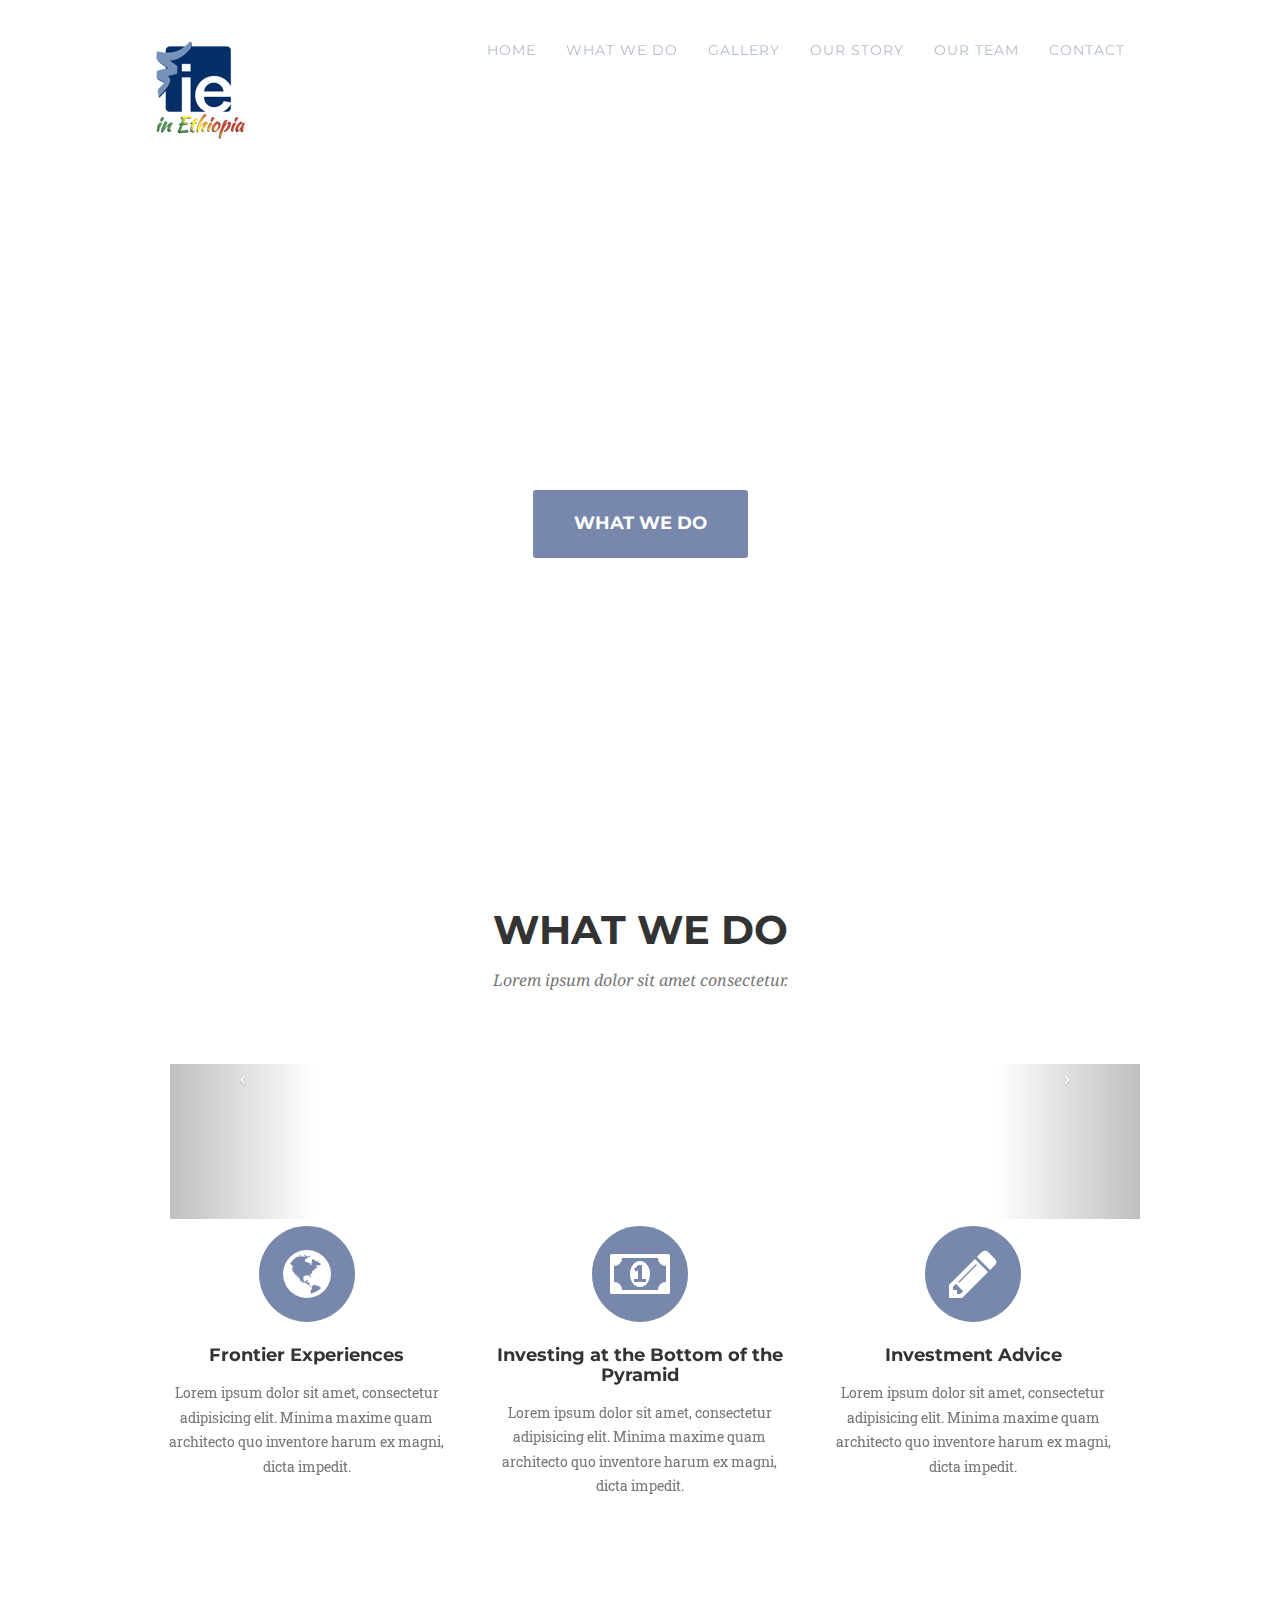
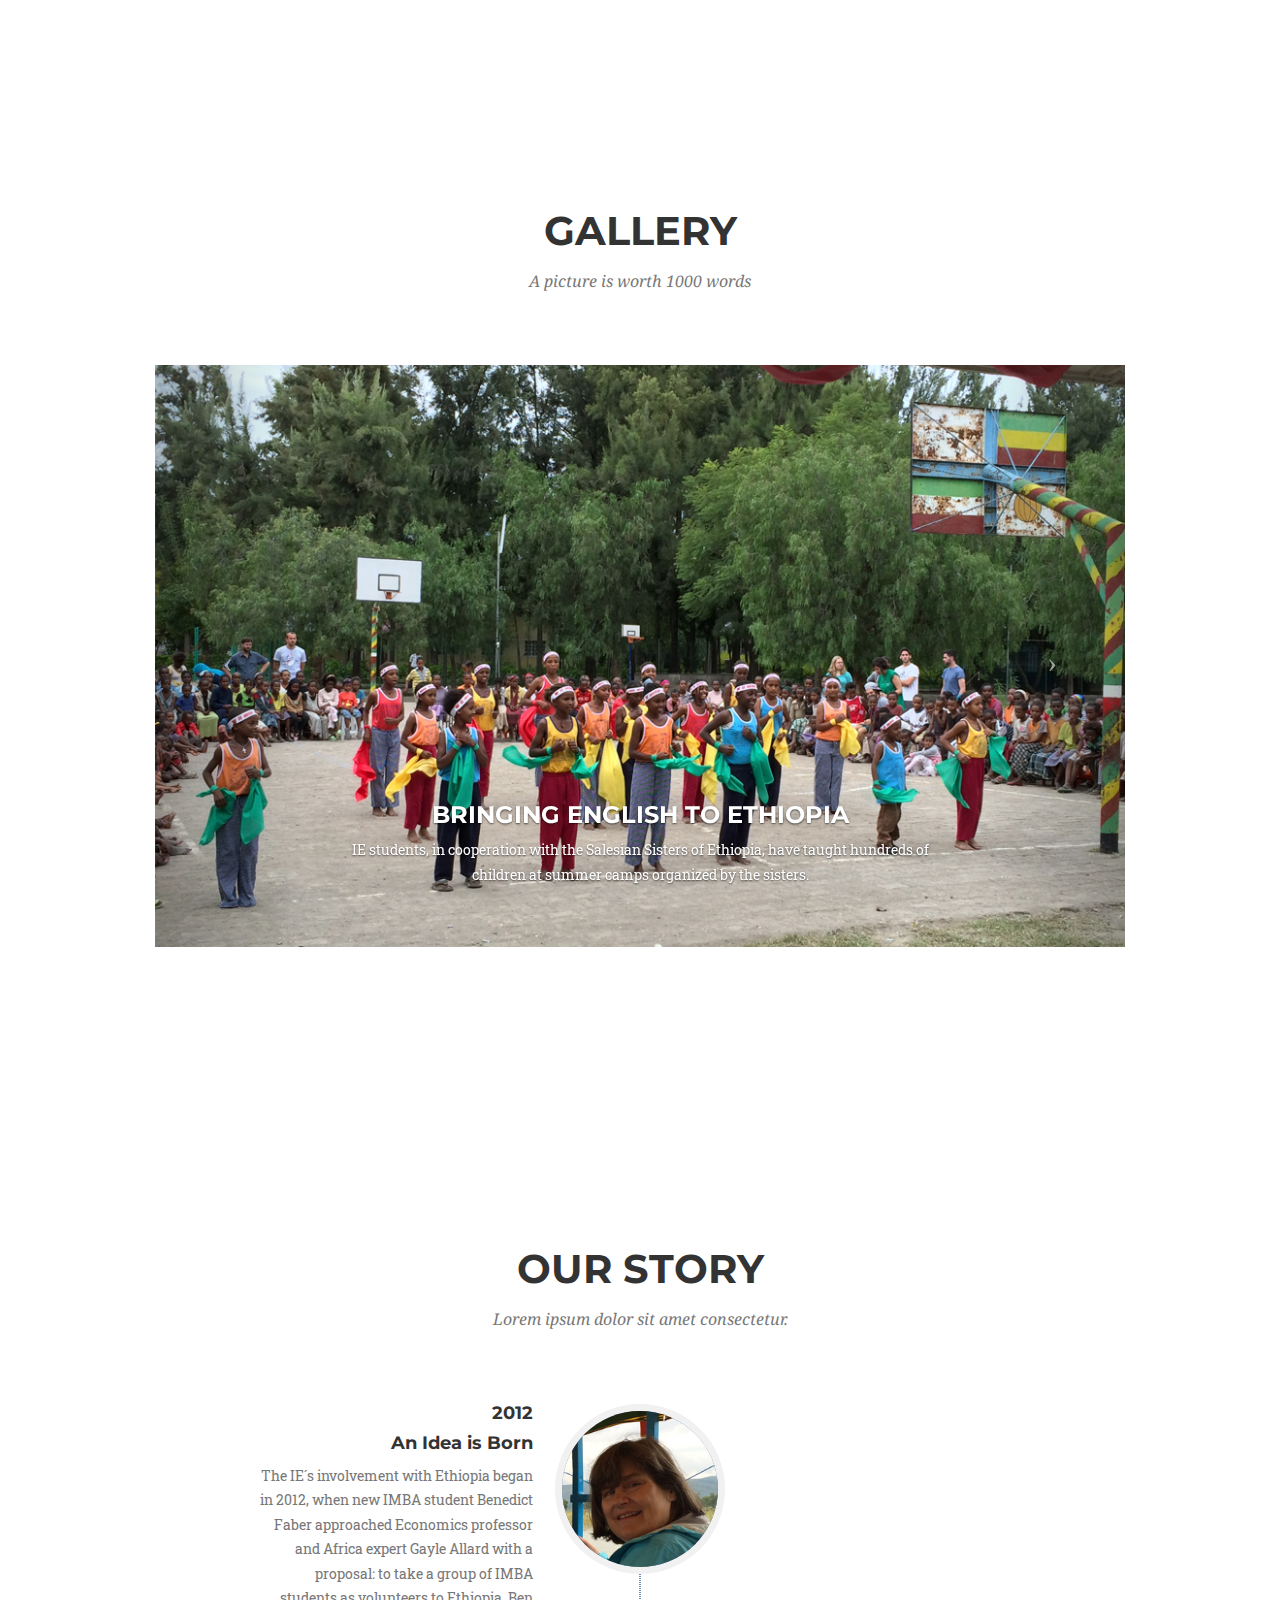
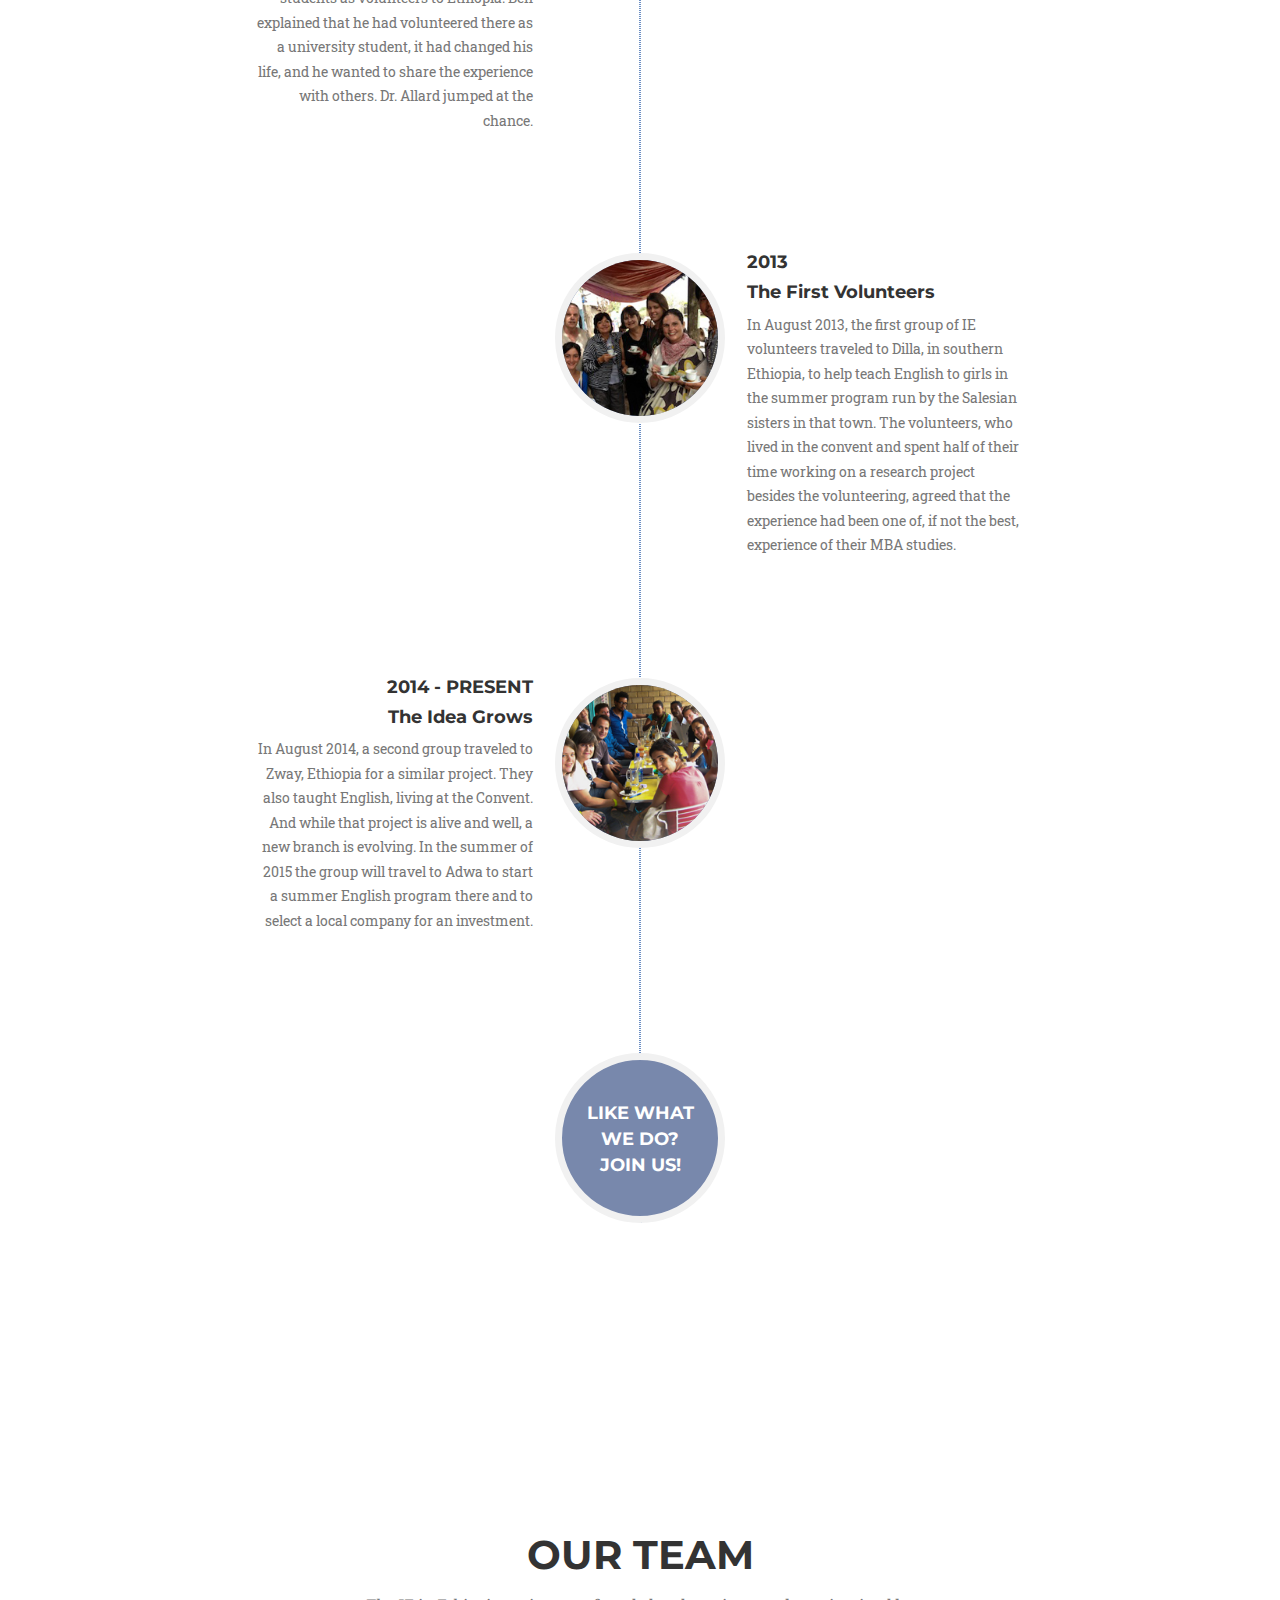
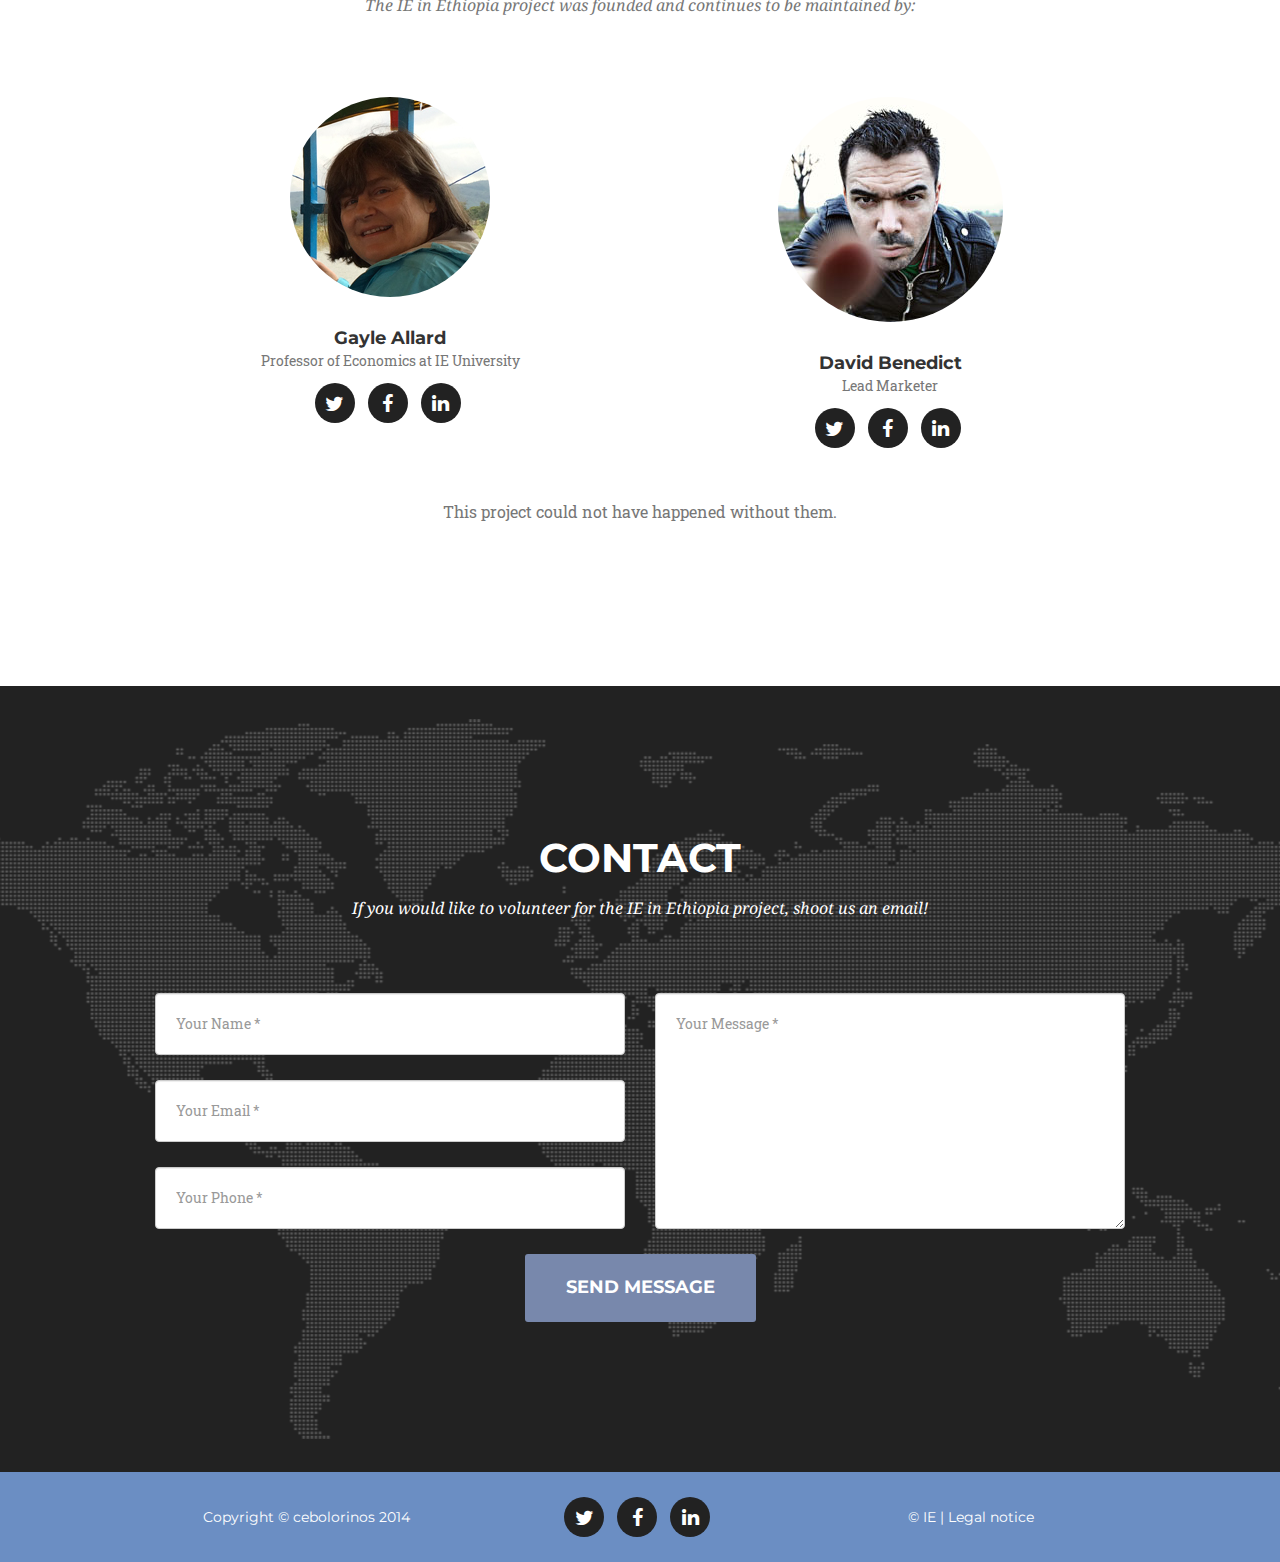
==== IEinEthiopia/index.html @ 109deabe "Update the color scheme to match with IE brand" ====
<!DOCTYPE html>
<html lang="en">

<head>

    <meta charset="utf-8">
    <meta http-equiv="X-UA-Compatible" content="IE=edge">
    <meta name="viewport" content="width=device-width, initial-scale=1">
    <meta name="description" content="">
    <meta name="author" content="">

    <title>IE in Ethiopia</title>

    <!-- Bootstrap Core CSS -->
    <link href="css/bootstrap.min.css" rel="stylesheet">

    <!-- Custom CSS -->
    <link href="css/agency.css" rel="stylesheet">

    <!-- Custom Fonts -->
    <link href="font-awesome-4.1.0/css/font-awesome.min.css" rel="stylesheet" type="text/css">
    <link href="http://fonts.googleapis.com/css?family=Montserrat:400,700" rel="stylesheet" type="text/css">
    <link href='http://fonts.googleapis.com/css?family=Kaushan+Script' rel='stylesheet' type='text/css'>
    <link href='http://fonts.googleapis.com/css?family=Droid+Serif:400,700,400italic,700italic' rel='stylesheet' type='text/css'>
    <link href='http://fonts.googleapis.com/css?family=Roboto+Slab:400,100,300,700' rel='stylesheet' type='text/css'>

    <!-- HTML5 Shim and Respond.js IE8 support of HTML5 elements and media queries -->
    <!-- WARNING: Respond.js doesn't work if you view the page via file:// -->
    <!--[if lt IE 9]>
        <script src="https://oss.maxcdn.com/libs/html5shiv/3.7.0/html5shiv.js"></script>
        <script src="https://oss.maxcdn.com/libs/respond.js/1.4.2/respond.min.js"></script>
    <![endif]-->

    <!-- Captcha source -->
    <script src='https://www.google.com/recaptcha/api.js'></script>

    <!-- IE icon -->
    <link rel="shortcut icon" href="ico.png">

</head>

<body id="page-top" class="index">

    <!-- Navigation -->
    <nav class="navbar navbar-default navbar-fixed-top">
        <div class="container">
            <!-- Brand and toggle get grouped for better mobile display -->
            <div class="navbar-header page-scroll">
                <button type="button" class="navbar-toggle" data-toggle="collapse" data-target="#bs-example-navbar-collapse-1">
                    <span class="sr-only">Toggle navigation</span>
                    <span class="icon-bar"></span>
                    <span class="icon-bar"></span>
                    <span class="icon-bar"></span>
                </button>
                <a class="navbar-brand page-scroll" href="#page-top"><img src='img/logos/ico.png'><img src='img/logos/in-ethiopia.png'></a>
            </div>

            <!-- Collect the nav links, forms, and other content for toggling -->
            <div class="collapse navbar-collapse" id="bs-example-navbar-collapse-1">
                <ul class="nav navbar-nav navbar-right">
                    <li class="hidden">
                        <a href="#page-top"></a>
                    </li>
                    <li>
                        <a class="page-scroll" href="#business">Home</a>
                    </li>
                    <li>
                        <a class="page-scroll" href="#services">What We Do</a>
                    </li>
                    <li>
                        <a class="page-scroll" href="#gallery">Gallery</a>
                    </li>
                    <li>
                        <a class="page-scroll" href="#story">Our Story</a>
                    </li>
                    <li>
                        <a class="page-scroll" href="#team">Our Team</a>
                    </li>
                    <li>
                        <a class="page-scroll" href="#contact">Contact</a>
                    </li>
                </ul>
            </div>
            <!-- /.navbar-collapse -->
        </div>
        <!-- /.container-fluid -->
    </nav>

    <!-- Header -->
    <header>
        <div class="container">
            <div class="intro-text">
                <div class="intro-lead-in">Giving back</div>
                <div class="intro-heading">IE in Ethiopia</div>
                <a href="#services" class="page-scroll btn btn-xl">What we do</a>
            </div>
        </div>
    </header>

    <!-- Services Section -->
    <section id="services">
        <div class="container">
            <div class="row">
                <div class="col-lg-12 text-center">
                    <h2 class="section-heading">What We Do</h2>
                    <h3 class="section-subheading text-muted">Lorem ipsum dolor sit amet consectetur.</h3>
                </div>
            </div>

                <div class="container">
                    <div class="span8">
                    <div id="myCarousel" class="carousel slide">
                        <ol class="carousel-indicators">
                            <li data-target="#myCarousel" data-slide-to="0" class="active"></li>
                            <li data-target="#myCarousel" data-slide-to="1" class=""></li>
                            <li data-target="#myCarousel" data-slide-to="2" class=""></li>
                        </ol>
                        <div class="carousel-inner">
                            <div class="item active">
                                <iframe src="http://www.youtube.com/embed/-w-58hQ9dLk?controls=0" allowfullscreen="" frameborder="0" height="100%" width="100%"></iframe>
                            </div>
                            <div class="item">
                                <iframe src="http://www.youtube.com/embed/SEBLt6Kd9EY?controls=0" allowfullscreen="" frameborder="0" height="100%" width="100%"></iframe>
                            </div>
                            <div class="item">
                                <iframe src="http://www.youtube.com/embed/IkTw7J-hGmg?controls=0" allowfullscreen="" frameborder="0" height="100%" width="100%"></iframe>
                            </div>
                        </div>
                        <a class="left carousel-control" href="#myCarousel" data-slide="prev">‹</a>
                        <a class="right carousel-control" href="#myCarousel" data-slide="next">›</a>
                    </div>
                    </div>
                </div>

            
            <div class="row text-center">
                <div class="col-md-4">
                    <span class="fa-stack fa-4x">
                        <i class="fa fa-circle fa-stack-2x text-primary"></i>
                        <i class="fa fa-globe fa-stack-1x fa-inverse"></i>
                    </span>
                    <h4 class="service-heading">Frontier 
                        Experiences</h4>
                    <p class="text-muted">Lorem ipsum dolor sit amet, consectetur adipisicing elit. Minima maxime quam architecto quo inventore harum ex magni, dicta impedit.</p>
                </div>
                <div class="col-md-4">
                    <span class="fa-stack fa-4x">
                        <i class="fa fa-circle fa-stack-2x text-primary"></i>
                        <i class="fa fa-money fa-stack-1x fa-inverse"></i>
                    </span>
                    <h4 class="service-heading">Investing at the Bottom of the Pyramid</h4>
                    <p class="text-muted">Lorem ipsum dolor sit amet, consectetur adipisicing elit. Minima maxime quam architecto quo inventore harum ex magni, dicta impedit.</p>
                </div>
                <div class="col-md-4">
                    <span class="fa-stack fa-4x">
                        <i class="fa fa-circle fa-stack-2x text-primary"></i>
                        <i class="fa fa-pencil fa-stack-1x fa-inverse"></i>
                    </span>
                    <h4 class="service-heading">Investment Advice</h4>
                    <p class="text-muted">Lorem ipsum dolor sit amet, consectetur adipisicing elit. Minima maxime quam architecto quo inventore harum ex magni, dicta impedit.</p>
                </div>
            </div>
        </div>
    </section>

    <!-- gallery Grid Section -->
    <section id="gallery">
        <div class="container">
            <div class="row">
                <div class="col-lg-12 text-center">
                    <h2 class="section-heading">Gallery</h2>
                    <h3 class="section-subheading text-muted">A picture is worth 1000 words</h3>
                </div>
            </div>

            <!-- Adding in a slideshow -->

            <div class="row">
                <div class="box">
                    <div class="col-lg-12 text-center">
                        <div id="carousel-example-generic" class="carousel slide">
                            <!-- Indicators -->
                            <ol class="carousel-indicators hidden-xs">
                                <li data-target="#carousel-example-generic" data-slide-to="0" class="active"></li>
                                <li data-target="#carousel-example-generic" data-slide-to="1"></li>
                                <li data-target="#carousel-example-generic" data-slide-to="2"></li>
                                <li data-target="#carousel-example-generic" data-slide-to="3"></li>
                                <li data-target="#carousel-example-generic" data-slide-to="4"></li>
                                <li data-target="#carousel-example-generic" data-slide-to="5"></li>
                                <li data-target="#carousel-example-generic" data-slide-to="6"></li>
                                <li data-target="#carousel-example-generic" data-slide-to="7"></li>
                                <li data-target="#carousel-example-generic" data-slide-to="8"></li>
                                <li data-target="#carousel-example-generic" data-slide-to="9"></li>
                                <li data-target="#carousel-example-generic" data-slide-to="10"></li>
                                <li data-target="#carousel-example-generic" data-slide-to="11"></li>
                                <li data-target="#carousel-example-generic" data-slide-to="12"></li>
                                <li data-target="#carousel-example-generic" data-slide-to="13"></li>
                                <li data-target="#carousel-example-generic" data-slide-to="14"></li>
                                <li data-target="#carousel-example-generic" data-slide-to="15"></li>
                                <li data-target="#carousel-example-generic" data-slide-to="16"></li>
                                <li data-target="#carousel-example-generic" data-slide-to="17"></li>
                                <li data-target="#carousel-example-generic" data-slide-to="18"></li>
                                <li data-target="#carousel-example-generic" data-slide-to="19"></li>
                                <li data-target="#carousel-example-generic" data-slide-to="20"></li>

                            </ol>

                            <!-- Wrapper for slides -->
                            <div class="carousel-inner">
                                <div class="item active">
                                    <img class="img-responsive img-full" src="img/gallery/slide1.jpg" alt="">
                                    <div class="carousel-caption">
                                        <h3>Bringing English to Ethiopia</h3>
                                        <p>IE students, in cooperation with the Salesian Sisters of Ethiopia, have taught hundreds of children at summer camps organized by the sisters.</p>
                                    </div>
                                </div>
                                <div class="item">
                                    <img class="img-responsive img-full" src="img/gallery/slide2.jpg" alt="">
                                </div>
                                <div class="item">
                                    <img class="img-responsive img-full" src="img/gallery/slide3.jpg" alt="">
                                </div>
                                <div class="item">
                                    <img class="img-responsive img-full" src="img/gallery/slide4.jpg" alt="">
                                </div>
                                <div class="item">
                                    <img class="img-responsive img-full" src="img/gallery/slide5.jpg" alt="">
                                </div>
                                <div class="item">
                                    <img class="img-responsive img-full" src="img/gallery/slide6.jpg" alt="">
                                </div>
                                <div class="item">
                                    <img class="img-responsive img-full" src="img/gallery/slide7.jpg" alt="">
                                </div>
                                <div class="item">
                                    <img class="img-responsive img-full" src="img/gallery/slide8.jpg" alt="">
                                </div>
                                <div class="item">
                                    <img class="img-responsive img-full" src="img/gallery/slide9.jpg" alt="">
                                </div>
                                <div class="item">
                                    <img class="img-responsive img-full" src="img/gallery/slide10.jpg" alt="">
                                </div>
                                <div class="item">
                                    <img class="img-responsive img-full" src="img/gallery/slide11.jpg" alt="">
                                </div>
                                <div class="item">
                                    <img class="img-responsive img-full" src="img/gallery/slide12.jpg" alt="">
                                </div>
                                <div class="item">
                                    <img class="img-responsive img-full" src="img/gallery/slide13.jpg" alt="">
                                </div>
                                <div class="item">
                                    <img class="img-responsive img-full" src="img/gallery/slide14.jpg" alt="">
                                </div>
                                <div class="item">
                                    <img class="img-responsive img-full" src="img/gallery/slide15.jpg" alt="">
                                </div>
                                <div class="item">
                                    <img class="img-responsive img-full" src="img/gallery/slide16.jpg" alt="">
                                </div>
                                <div class="item">
                                    <img class="img-responsive img-full" src="img/gallery/slide17.jpg" alt="">
                                </div>
                                <div class="item">
                                    <img class="img-responsive img-full" src="img/gallery/slide18.jpg" alt="">
                                </div>
                                <div class="item">
                                    <img class="img-responsive img-full" src="img/gallery/slide19.jpg" alt="">
                                </div>
                                <div class="item">
                                    <img class="img-responsive img-full" src="img/gallery/slide20.jpg" alt="">
                                </div>
                                <div class="item">
                                    <img class="img-responsive img-full" src="img/gallery/slide21.jpg" alt="">
                                </div>
                            </div>

                            <!-- Controls -->
                            <a class="left carousel-control" href="#carousel-example-generic" data-slide="prev">
                                <span class="icon-prev"></span>
                            </a>
                            <a class="right carousel-control" href="#carousel-example-generic" data-slide="next">
                                <span class="icon-next"></span>
                            </a>
                        </div><!--/.carousel-->
                
                    </div><!--/.col-->
    <div class="clearfix"></div>
                </div><!--/.box-->   
            </div>

            <!-- Adding in a youtube link 
            <div class="row">
                <div class="box">
                    <iframe width="640" height="480" src="//www.youtube.com/embed/BXG2AsZ-by8?rel=0" frameborder="0" allowfullscreen></iframe>
                </div>
            </div> -->
        </div>
    </section>

    <!-- About Section -->
    <section id="story">
        <div class="container">
            <div class="row">
                <div class="col-lg-12 text-center">
                    <h2 class="section-heading">Our Story</h2>
                    <h3 class="section-subheading text-muted">Lorem ipsum dolor sit amet consectetur.</h3>
                </div>
            </div>
            <div class="row">
                <div class="col-lg-12">
                    <ul class="timeline">
                        <li>
                            <div class="timeline-image">
                                <img class="img-circle img-responsive" src="img/about/1.jpg" alt="">
                            </div>
                            <div class="timeline-panel">
                                <div class="timeline-heading">
                                    <h4>2012</h4>
                                    <h4 class="subheading">An Idea is Born</h4>
                                </div>
                                <div class="timeline-body">
                                    <p class="text-muted">The IE´s involvement with Ethiopia began in 2012, when new IMBA student Benedict Faber approached Economics professor and Africa expert Gayle Allard with a proposal:  to take a group of IMBA students as volunteers to Ethiopia.  Ben explained that he had volunteered there as a university student, it had changed his life, and he wanted to share the experience with others.  Dr. Allard jumped at the chance.</p>
                                </div>
                            </div>
                        </li>
                        <li class="timeline-inverted">
                            <div class="timeline-image">
                                <img class="img-circle img-responsive" src="img/about/2.jpg" alt="">
                            </div>
                            <div class="timeline-panel">
                                <div class="timeline-heading">
                                    <h4>2013</h4>
                                    <h4 class="subheading">The First Volunteers</h4>
                                </div>
                                <div class="timeline-body">
                                    <p class="text-muted">In August 2013, the first group of IE volunteers traveled to Dilla, in southern Ethiopia, to help teach English to girls in the summer program run by the Salesian sisters in that town.  The volunteers, who lived in the convent and spent half of their time working on a research project besides the volunteering, agreed that the experience had been one of, if not the best, experience of their MBA studies.</p>
                                </div>
                            </div>
                        </li>
                        <li>
                            <div class="timeline-image">
                                <img class="img-circle img-responsive" src="img/about/3.jpg" alt="">
                            </div>
                            <div class="timeline-panel">
                                <div class="timeline-heading">
                                    <h4>2014 - Present</h4>
                                    <h4 class="subheading">The Idea Grows</h4>
                                </div>
                                <div class="timeline-body">
                                    <p class="text-muted">In August 2014, a second group traveled to Zway, Ethiopia for a similar project. They also taught English, living at the Convent. And while that project is alive and well, a new branch is evolving. In the summer of 2015 the group will travel to Adwa to start a summer English program there and to select a local company for an investment.</p>
                                </div>
                            </div>
                        </li>
                        <li class="timeline-inverted">
                            <div class="timeline-image">
                                <h4>Like what <br>we do?
                                    <br>Join us!</h4>
                            </div>
                        </li>
                    </ul>
                </div>
            </div>
        </div>
    </section>

    <!-- Team Section -->
    <section id="team">
        <div class="container">
            <div class="row">
                <div class="col-lg-12 text-center">
                    <h2 class="section-heading">Our Team</h2>
                    <h3 class="section-subheading text-muted">The IE in Ethiopia project was founded and continues to be maintained by:</h3>
                </div>
            </div>
            <div class="row">
                <div class="col-sm-4 col-team">
                    <div class="team-member">
                        <img src="img/team/1.jpg" class="img-responsive img-circle" alt="">
                        <h4>Gayle Allard</h4>
                        <p class="text-muted">Professor of Economics at IE University</p>
                        <ul class="list-inline social-buttons">
                            <li><a href="#"><i class="fa fa-twitter"></i></a>
                            </li>
                            <li><a href="#"><i class="fa fa-facebook"></i></a>
                            </li>
                            <li><a href="#"><i class="fa fa-linkedin"></i></a>
                            </li>
                        </ul>
                    </div>
                </div>
                <div class="col-sm-4 col-team">
                    <div class="team-member">
                        <img src="img/team/2.jpg" class="img-responsive img-circle" alt="">
                        <h4>David Benedict</h4>
                        <p class="text-muted">Lead Marketer</p>
                        <ul class="list-inline social-buttons">
                            <li><a href="#"><i class="fa fa-twitter"></i></a>
                            </li>
                            <li><a href="#"><i class="fa fa-facebook"></i></a>
                            </li>
                            <li><a href="#"><i class="fa fa-linkedin"></i></a>
                            </li>
                        </ul>
                    </div>
                </div>
            </div>
            <div class="row">
                <div class="col-lg-8 col-lg-offset-2 text-center">
                    <p class="large text-muted">This project could not have happened without them.</p>
                </div>
            </div>
        </div>
    </section>
    <section id="contact">
        <div class="container">
            <div class="row">
                <div class="col-lg-12 text-center">
                    <h2 class="section-heading">Contact</h2>
                    <h3 class="section-subheading text-white">If you would like to volunteer for the IE in Ethiopia project, shoot us an email!</h3>
                </div>
            </div>
            <div class="row">
                <div class="col-lg-12">
                    <form name="sentMessage" id="contactForm" novalidate>
                        <div class="row">
                            <div class="col-md-6">
                                <div class="form-group">
                                    <input type="text" class="form-control" placeholder="Your Name *" id="name" required data-validation-required-message="Please enter your name.">
                                    <p class="help-block text-danger"></p>
                                </div>
                                <div class="form-group">
                                    <input type="email" class="form-control" placeholder="Your Email *" id="email" required data-validation-required-message="Please enter your email address.">
                                    <p class="help-block text-danger"></p>
                                </div>
                                <div class="form-group">
                                    <input type="tel" class="form-control" placeholder="Your Phone *" id="phone" required data-validation-required-message="Please enter your phone number.">
                                    <p class="help-block text-danger"></p>
                                </div>
                            </div>
                            <div class="col-md-6">
                                <div class="form-group">
                                    <textarea class="form-control" placeholder="Your Message *" id="message" required data-validation-required-message="Please enter a message."></textarea>
                                    <p class="help-block text-danger"></p>
                                </div>
                            </div>
                            <div class="clearfix"></div>
                            <div class="col-lg-12 text-center">
                                <div id="success"></div>
                                <button type="submit" class="btn btn-xl">Send Message</button>
                            </div>
                        </div>
                        <div class="g-recaptcha" data-sitekey="6LfbzgATAAAAAHx8fdztj3naPIuu6ZlcWfYIdA5K"></div>
                    </form>
                </div>
            </div>
        </div>
    </section>

    <footer>
        <div class="container">
            <div class="row">
                <div class="col-md-4">
                    <span class="copyright">Copyright &copy; <a href="cebolorinos.com">cebolorinos</a> 2014</span>
                </div>
                <div class="col-md-4">
                    <ul class="list-inline social-buttons">
                        <li><a href="#"><i class="fa fa-twitter"></i></a>
                        </li>
                        <li><a href="#"><i class="fa fa-facebook"></i></a>
                        </li>
                        <li><a href="#"><i class="fa fa-linkedin"></i></a>
                        </li>
                    </ul>
                </div>
                <div class="col-md-4">
                    <ul class="list-inline quicklinks">
                        <li><span class="copyright">&copy; IE | <a href="http://www.ie.edu/IE/site/php/en/legal.php">Legal notice</a></span>
                        </li>
                    </ul>
                </div>
            </div>
        </div>
    </footer>

    <!-- gallery Modals -->
    <!-- Use the modals below to showcase details about your gallery projects! -->

    <!-- gallery Modal 1 -->
    <div class="gallery-modal modal fade" id="galleryModal1" tabindex="-1" role="dialog" aria-hidden="true">
        <div class="modal-content">
            <div class="close-modal" data-dismiss="modal">
                <div class="lr">
                    <div class="rl">
                    </div>
                </div>
            </div>
            <div class="container">
                <div class="row">
                    <div class="col-lg-8 col-lg-offset-2">
                        <div class="modal-body">
                            <!-- Project Details Go Here -->
                            <h2>Project Name</h2>
                            <p class="item-intro text-muted">Lorem ipsum dolor sit amet consectetur.</p>
                            <img class="img-responsive" src="img/gallery/roundicons-free.png" alt="">
                            <p>Use this area to describe your project. Lorem ipsum dolor sit amet, consectetur adipisicing elit. Est blanditiis dolorem culpa incidunt minus dignissimos deserunt repellat aperiam quasi sunt officia expedita beatae cupiditate, maiores repudiandae, nostrum, reiciendis facere nemo!</p>
                            <p>
                                <strong>Want these icons in this gallery item sample?</strong>You can download 60 of them for free, courtesy of <a href="https://getdpd.com/cart/hoplink/18076?referrer=bvbo4kax5k8ogc">RoundIcons.com</a>, or you can purchase the 1500 icon set <a href="https://getdpd.com/cart/hoplink/18076?referrer=bvbo4kax5k8ogc">here</a>.</p>
                            <ul class="list-inline">
                                <li>Date: July 2014</li>
                                <li>Client: Round Icons</li>
                                <li>Category: Graphic Design</li>
                            </ul>
                            <button type="button" class="btn btn-primary" data-dismiss="modal"><i class="fa fa-times"></i> Close Project</button>
                        </div>
                    </div>
                </div>
            </div>
        </div>
    </div>

    <!-- gallery Modal 2 -->
    <div class="gallery-modal modal fade" id="galleryModal2" tabindex="-1" role="dialog" aria-hidden="true">
        <div class="modal-content">
            <div class="close-modal" data-dismiss="modal">
                <div class="lr">
                    <div class="rl">
                    </div>
                </div>
            </div>
            <div class="container">
                <div class="row">
                    <div class="col-lg-8 col-lg-offset-2">
                        <div class="modal-body">
                            <h2>Project Heading</h2>
                            <p class="item-intro text-muted">Lorem ipsum dolor sit amet consectetur.</p>
                            <img class="img-responsive img-centered" src="img/gallery/startup-framework-preview.png" alt="">
                            <p><a href="http://designmodo.com/startup/?u=787">Startup Framework</a> is a website builder for professionals. Startup Framework contains components and complex blocks (PSD+HTML Bootstrap themes and templates) which can easily be integrated into almost any design. All of these components are made in the same style, and can easily be integrated into projects, allowing you to create hundreds of solutions for your future projects.</p>
                            <p>You can preview Startup Framework <a href="http://designmodo.com/startup/?u=787">here</a>.</p>
                            <button type="button" class="btn btn-primary" data-dismiss="modal"><i class="fa fa-times"></i> Close Project</button>
                        </div>
                    </div>
                </div>
            </div>
        </div>
    </div>

    <!-- gallery Modal 3 -->
    <div class="gallery-modal modal fade" id="galleryModal3" tabindex="-1" role="dialog" aria-hidden="true">
        <div class="modal-content">
            <div class="close-modal" data-dismiss="modal">
                <div class="lr">
                    <div class="rl">
                    </div>
                </div>
            </div>
            <div class="container">
                <div class="row">
                    <div class="col-lg-8 col-lg-offset-2">
                        <div class="modal-body">
                            <!-- Project Details Go Here -->
                            <h2>Project Name</h2>
                            <p class="item-intro text-muted">Lorem ipsum dolor sit amet consectetur.</p>
                            <img class="img-responsive img-centered" src="img/gallery/treehouse-preview.png" alt="">
                            <p>Treehouse is a free PSD web template built by <a href="https://www.behance.net/MathavanJaya">Mathavan Jaya</a>. This is bright and spacious design perfect for people or startup companies looking to showcase their apps or other projects.</p>
                            <p>You can download the PSD template in this gallery sample item at <a href="http://freebiesxpress.com/gallery/treehouse-free-psd-web-template/">FreebiesXpress.com</a>.</p>
                            <button type="button" class="btn btn-primary" data-dismiss="modal"><i class="fa fa-times"></i> Close Project</button>
                        </div>
                    </div>
                </div>
            </div>
        </div>
    </div>

    
    <!-- jQuery -->
    <script src="js/jquery.js"></script>

    <!-- Bootstrap Core JavaScript -->
    <script src="js/bootstrap.min.js"></script>

    <!-- Plugin JavaScript -->
    <script src="http://cdnjs.cloudflare.com/ajax/libs/jquery-easing/1.3/jquery.easing.min.js"></script>
    <script src="js/classie.js"></script>
    <script src="js/cbpAnimatedHeader.js"></script>

    <!-- Contact Form JavaScript -->
    <script src="js/jqBootstrapValidation.js"></script>
    <script src="js/contact_me.js"></script>

    <!-- Custom Theme JavaScript -->
    <script src="js/agency.js"></script>

</body>

</html>
---- IEinEthiopia/css/agency.css ----
/*!
 * Start Bootstrap - Agency Bootstrap Theme (http://startbootstrap.com)
 * Code licensed under the Apache License v2.0.
 * For details, see http://www.apache.org/licenses/LICENSE-2.0.
 */

body {
    overflow-x: hidden;
    font-family: "Roboto Slab","Helvetica Neue",Helvetica,Arial,sans-serif;
}

.text-muted {
    color: #777;
}

.text-white {
    color: white;
}

.text-primary {
    color: #7888ac;
}

p {
    font-size: 14px;
    line-height: 1.75;
}

p.large {
    font-size: 16px;
}

a,
a:hover,
a:focus,
a:active,
a.active {
    outline: 0;
}

a {
    color: #7888ac;
}

a:hover,
a:focus,
a:active,
a.active {
    color: #fec503;
}

h1,
h2,
h3,
h4,
h5,
h6 {
    text-transform: uppercase;
    font-family: Montserrat,"Helvetica Neue",Helvetica,Arial,sans-serif;
    font-weight: 700;
}

.img-centered {
    margin: 0 auto;
}


/*added a max width for container*/
.container{
    max-width: 1000px;
}

.col-team {
width: 50%;
}

.bg-darkest-gray {
    background-color: #222;
}

.btn-primary {
    border-color: #7888ac;
    text-transform: uppercase;
    font-family: Montserrat,"Helvetica Neue",Helvetica,Arial,sans-serif;
    font-weight: 700;
    color: #fff;
    background-color: #7888ac;
}

.btn-primary:hover,
.btn-primary:focus,
.btn-primary:active,
.btn-primary.active,
.open .dropdown-toggle.btn-primary {
    border-color: #7888ac;
    color: #fff;
    background-color: #7888ac;
}

.btn-primary:active,
.btn-primary.active,
.open .dropdown-toggle.btn-primary {
    background-image: none;
}

.btn-primary.disabled,
.btn-primary[disabled],
fieldset[disabled] .btn-primary,
.btn-primary.disabled:hover,
.btn-primary[disabled]:hover,
fieldset[disabled] .btn-primary:hover,
.btn-primary.disabled:focus,
.btn-primary[disabled]:focus,
fieldset[disabled] .btn-primary:focus,
.btn-primary.disabled:active,
.btn-primary[disabled]:active,
fieldset[disabled] .btn-primary:active,
.btn-primary.disabled.active,
.btn-primary[disabled].active,
fieldset[disabled] .btn-primary.active {
    border-color: #7888ac;
    background-color: #7888ac;
}

.btn-primary .badge {
    color: #7888ac;
    background-color: #fff;
}

.btn-xl {
    padding: 20px 40px;
    border-radius: 3px;
    text-transform: uppercase;
    font-family: Montserrat,"Helvetica Neue",Helvetica,Arial,sans-serif;
    font-size: 18px;
    font-weight: 700;
    color: #fff;
    background-color: #7888ac;
}

.btn-xl:hover,
.btn-xl:focus,
.btn-xl:active,
.btn-xl.active,
.open .dropdown-toggle.btn-xl {
    color: #fff;
    background-color: #1E3265;
}

.btn-xl:active,
.btn-xl.active,
.open .dropdown-toggle.btn-xl {
    background-image: none;
}

.btn-xl.disabled,
.btn-xl[disabled],
fieldset[disabled] .btn-xl,
.btn-xl.disabled:hover,
.btn-xl[disabled]:hover,
fieldset[disabled] .btn-xl:hover,
.btn-xl.disabled:focus,
.btn-xl[disabled]:focus,
fieldset[disabled] .btn-xl:focus,
.btn-xl.disabled:active,
.btn-xl[disabled]:active,
fieldset[disabled] .btn-xl:active,
.btn-xl.disabled.active,
.btn-xl[disabled].active,
fieldset[disabled] .btn-xl.active {
    border-color: #7888ac;
    background-color: #7888ac;
}

.btn-xl .badge {
    color: #7888ac;
    background-color: #fff;
}

.navbar-default {
    border-color: transparent;
    background-color: #222;
}

.navbar-default .navbar-brand {
    font-family: "Kaushan Script","Helvetica Neue",Helvetica,Arial,cursive;
    color: #7888ac;
}

.navbar-default .navbar-brand:hover,
.navbar-default .navbar-brand:focus,
.navbar-default .navbar-brand:active,
.navbar-default .navbar-brand.active {
    color: #fec503;
}

.navbar-default .navbar-collapse {
    border-color: rgba(255,255,255,.02);
}



.navbar-default .navbar-toggle {
    border-color: #39F;
    background-color: #39F;
}

.navbar-default .navbar-toggle .icon-bar {
    background-color: #fff;
}

.navbar-default .navbar-toggle:hover,
.navbar-default .navbar-toggle:focus {
    background-color: #7888ac;
}

.navbar-default .nav li a {
    text-transform: uppercase;
    font-family: Montserrat,"Helvetica Neue",Helvetica,Arial,sans-serif;
    font-weight: 400;
    letter-spacing: 1px;
    color: #B5BBC9;
}
/** trying to fix the stupid menubar up there **/

.navbar-default .nav li a:hover,
.navbar-default .nav li a:focus {
    outline: 0;
    color: #7588B7;
}

.navbar-default .navbar-nav>.active>a {
    border-radius: 0;
    color: #fff;
    background-color: #6B8EC3;
}

.navbar-default .navbar-nav>.active>a:hover,
.navbar-default .navbar-nav>.active>a:focus {
    color: #fff;
    background-color: #6B8EC3;
}

@media(min-width:768px) {
    .navbar-default {
        padding: 25px 0;
        border: 0;
        background-color: transparent;
        -webkit-transition: padding .3s;
        -moz-transition: padding .3s;
        transition: padding .3s;
    }

    .navbar-default .navbar-brand {
        font-size: 2em;
        -webkit-transition: all .3s;
        -moz-transition: all .3s;
        transition: all .3s;
    }

    .navbar-default .navbar-nav>.active>a {
        border-radius: 3px;
    }

    .navbar-default.navbar-shrink {
        padding: 10px 0;
        z-index: 999;
        margin: 0px auto;
        width: 100%;
        background: url("../img/header_line.png") repeat-x scroll 0% 0% transparent;
        height: 175px;
    }

    .navbar-default.navbar-shrink .navbar-brand {
        font-size: 1.5em;
    }
}

header {
    text-align: center;
    color: #fff;
    background-attachment: scroll;
    background-image: url(../img/header-bg.jpg);
    background-position: center center;
    background-repeat: none;
    -webkit-background-size: cover;
    -moz-background-size: cover;
    background-size: cover;
    -o-background-size: cover;
}

header .intro-text {
    padding-top: 100px;
    padding-bottom: 50px;
}

header .intro-text .intro-lead-in {
    margin-bottom: 25px;
    font-family: "Droid Serif","Helvetica Neue",Helvetica,Arial,sans-serif;
    font-size: 22px;
    font-style: italic;
    line-height: 22px;
}

header .intro-text .intro-heading {
    margin-bottom: 25px;
    text-transform: uppercase;
    font-family: Montserrat,"Helvetica Neue",Helvetica,Arial,sans-serif;
    font-size: 50px;
    font-weight: 700;
    line-height: 50px;
}

@media(min-width:768px) {
    header .intro-text {
        padding-top: 300px;
        padding-bottom: 200px;
    }

    header .intro-text .intro-lead-in {
        margin-bottom: 25px;
        font-family: "Droid Serif","Helvetica Neue",Helvetica,Arial,sans-serif;
        font-size: 40px;
        font-style: italic;
        line-height: 40px;
    }

    header .intro-text .intro-heading {
        margin-bottom: 50px;
        text-transform: uppercase;
        font-family: Montserrat,"Helvetica Neue",Helvetica,Arial,sans-serif;
        font-size: 75px;
        font-weight: 200;
        line-height: 75px;
    }
}

section {
    padding: 100px 0;
}

section h2.section-heading {
    margin-top: 0;
    margin-bottom: 15px;
    font-size: 40px;
}

section h3.section-subheading {
    margin-bottom: 75px;
    text-transform: none;
    font-family: "Droid Serif","Helvetica Neue",Helvetica,Arial,sans-serif;
    font-size: 16px;
    font-style: italic;
    font-weight: 400;
}

@media(min-width:768px) {
    section {
        padding: 150px 0;
    }
}

.service-heading {
    margin: 15px 0;
    text-transform: none;
}

#gallery .gallery-item {
    right: 0;
    margin: 0 0 15px;
}

#gallery .gallery-item .gallery-link {
    display: block;
    position: relative;
    margin: 0 auto;
    max-width: 400px;
}

#gallery .gallery-item .gallery-link .gallery-hover {
    position: absolute;
    width: 100%;
    height: 100%;
    opacity: 0;
    background: rgba(254,209,54,.9);
    -webkit-transition: all ease .5s;
    -moz-transition: all ease .5s;
    transition: all ease .5s;
}

#gallery .gallery-item .gallery-link .gallery-hover:hover {
    opacity: 1;
}

#gallery .gallery-item .gallery-link .gallery-hover .gallery-hover-content {
    position: absolute;
    top: 50%;
    width: 100%;
    height: 20px;
    margin-top: -12px;
    text-align: center;
    font-size: 20px;
    color: #fff;
}

#gallery .gallery-item .gallery-link .gallery-hover .gallery-hover-content i {
    margin-top: -12px;
}

#gallery .gallery-item .gallery-link .gallery-hover .gallery-hover-content h3,
#gallery .gallery-item .gallery-link .gallery-hover .gallery-hover-content h4 {
    margin: 0;
}

#gallery .gallery-item .gallery-caption {
    margin: 0 auto;
    padding: 25px;
    max-width: 400px;
    text-align: center;
    background-color: #fff;
}

#gallery .gallery-item .gallery-caption h4 {
    margin: 0;
    text-transform: none;
}

#gallery .gallery-item .gallery-caption p {
    margin: 0;
    font-family: "Droid Serif","Helvetica Neue",Helvetica,Arial,sans-serif;
    font-size: 16px;
    font-style: italic;
}

#gallery * {
    z-index: 2;
}

@media(min-width:767px) {
    #gallery .gallery-item {
        margin: 0 0 30px;
    }
}

.timeline {
    position: relative;
    padding: 0;
    list-style: none;
}

.timeline:before {
    content: "";
    position: absolute;
    top: 0;
    bottom: 0;
    left: 40px;
    width: 2px;
    margin-left: -1.5px;
    border:#6B8EC3 1px dotted;
}

.timeline>li {
    position: relative;
    margin-bottom: 50px;
    min-height: 50px;
}

.timeline>li:before,
.timeline>li:after {
    content: " ";
    display: table;
}

.timeline>li:after {
    clear: both;
}

.timeline>li .timeline-panel {
    float: right;
    position: relative;
    width: 100%;
    padding: 0 20px 0 100px;
    text-align: left;
}

.timeline>li .timeline-panel:before {
    right: auto;
    left: -15px;
    border-right-width: 15px;
    border-left-width: 0;
}

.timeline>li .timeline-panel:after {
    right: auto;
    left: -14px;
    border-right-width: 14px;
    border-left-width: 0;
}

.timeline>li .timeline-image {
    z-index: 100;
    position: absolute;
    left: 0;
    width: 80px;
    height: 80px;
    margin-left: 0;
    border: 7px solid #f1f1f1;
    border-radius: 100%;
    text-align: center;
    color: #fff;
    background-color: #7888ac;
}

.timeline>li .timeline-image h4 {
    margin-top: 12px;
    font-size: 10px;
    line-height: 14px;
}

.timeline>li.timeline-inverted>.timeline-panel {
    float: right;
    padding: 0 20px 0 100px;
    text-align: left;
}

.timeline>li.timeline-inverted>.timeline-panel:before {
    right: auto;
    left: -15px;
    border-right-width: 15px;
    border-left-width: 0;
}

.timeline>li.timeline-inverted>.timeline-panel:after {
    right: auto;
    left: -14px;
    border-right-width: 14px;
    border-left-width: 0;
}

.timeline>li:last-child {
    margin-bottom: 0;
}

.timeline .timeline-heading h4 {
    margin-top: 0;
    color: inherit;
}

.timeline .timeline-heading h4.subheading {
    text-transform: none;
}

.timeline .timeline-body>p,
.timeline .timeline-body>ul {
    margin-bottom: 0;
}

@media(min-width:768px) {
    .timeline:before {
        left: 50%;
    }

    .timeline>li {
        margin-bottom: 100px;
        min-height: 100px;
    }

    .timeline>li .timeline-panel {
        float: left;
        width: 41%;
        padding: 0 20px 20px 30px;
        text-align: right;
    }

    .timeline>li .timeline-image {
        left: 50%;
        width: 100px;
        height: 100px;
        margin-left: -50px;
    }

    .timeline>li .timeline-image h4 {
        margin-top: 16px;
        font-size: 13px;
        line-height: 18px;
    }

    .timeline>li.timeline-inverted>.timeline-panel {
        float: right;
        padding: 0 30px 20px 20px;
        text-align: left;
    }
}

@media(min-width:992px) {
    .timeline>li {
        min-height: 150px;
    }

    .timeline>li .timeline-panel {
        padding: 0 20px 20px;
    }

    .timeline>li .timeline-image {
        width: 150px;
        height: 150px;
        margin-left: -75px;
    }

    .timeline>li .timeline-image h4 {
        margin-top: 30px;
        font-size: 18px;
        line-height: 26px;
    }

    .timeline>li.timeline-inverted>.timeline-panel {
        padding: 0 20px 20px;
    }
}

@media(min-width:1200px) {
    .timeline>li {
        min-height: 170px;
    }

    .timeline>li .timeline-panel {
        padding: 0 20px 20px 100px;
    }

    .timeline>li .timeline-image {
        width: 170px;
        height: 170px;
        margin-left: -85px;
    }

    .timeline>li .timeline-image h4 {
        margin-top: 40px;
    }

    .timeline>li.timeline-inverted>.timeline-panel {
        padding: 0 100px 20px 20px;
    }
}

.team-member {
    margin-bottom: 50px;
    text-align: center;
}

.team-member img {
    margin: 0 auto;
    border: 7px solid #fff;
}

.team-member h4 {
    margin-top: 25px;
    margin-bottom: 0;
    text-transform: none;
}

.team-member p {
    margin-top: 0;
}

aside.clients img {
    margin: 50px auto;
}

section#contact {
    background-color: #222;
    background-image: url(../img/map-image.png);
    background-position: center;
    background-repeat: no-repeat;
}

section#contact .section-heading {
    color: #fff;
}

section#contact .form-group {
    margin-bottom: 25px;
}

section#contact .form-group input,
section#contact .form-group textarea {
    padding: 20px;
}

section#contact .form-group input.form-control {
    height: auto;
}

section#contact .form-group textarea.form-control {
    height: 236px;
}

section#contact .form-control:focus {
    border-color: #7888ac;
    box-shadow: none;
}

section#contact::-webkit-input-placeholder {
    text-transform: uppercase;
    font-family: Montserrat,"Helvetica Neue",Helvetica,Arial,sans-serif;
    font-weight: 700;
    color: #bbb;
}

section#contact:-moz-placeholder {
    text-transform: uppercase;
    font-family: Montserrat,"Helvetica Neue",Helvetica,Arial,sans-serif;
    font-weight: 700;
    color: #bbb;
}

section#contact::-moz-placeholder {
    text-transform: uppercase;
    font-family: Montserrat,"Helvetica Neue",Helvetica,Arial,sans-serif;
    font-weight: 700;
    color: #bbb;
}

section#contact:-ms-input-placeholder {
    text-transform: uppercase;
    font-family: Montserrat,"Helvetica Neue",Helvetica,Arial,sans-serif;
    font-weight: 700;
    color: #bbb;
}

section#contact .text-danger {
    color: #e74c3c;
}

footer {
    padding: 25px 0;
    text-align: center;
    background-color: #6B8EC3;
}

footer span.copyright,
footer span.copyright a {
    text-transform: uppercase;
    text-transform: none;
    font-family: Montserrat,"Helvetica Neue",Helvetica,Arial,sans-serif;
    line-height: 40px;
    color:white;
}

footer ul.quicklinks {
    margin-bottom: 0;
    text-transform: uppercase;
    text-transform: none;
    font-family: Montserrat,"Helvetica Neue",Helvetica,Arial,sans-serif;
    line-height: 40px;
}

ul.social-buttons {
    margin-bottom: 0;
}

ul.social-buttons li a {
    display: block;
    width: 40px;
    height: 40px;
    border-radius: 100%;
    font-size: 20px;
    line-height: 40px;
    outline: 0;
    color: #fff;
    background-color: #222;
    -webkit-transition: all .3s;
    -moz-transition: all .3s;
    transition: all .3s;
}

ul.social-buttons li a:hover,
ul.social-buttons li a:focus,
ul.social-buttons li a:active {
    background-color: #7888ac;
}

.btn:focus,
.btn:active,
.btn.active,
.btn:active:focus {
    outline: 0;
}

.gallery-modal .modal-content {
    padding: 100px 0;
    min-height: 100%;
    border: 0;
    border-radius: 0;
    text-align: center;
    background-clip: border-box;
    -webkit-box-shadow: none;
    box-shadow: none;
}

.gallery-modal .modal-content h2 {
    margin-bottom: 15px;
    font-size: 3em;
}

.gallery-modal .modal-content p {
    margin-bottom: 30px;
}

.gallery-modal .modal-content p.item-intro {
    margin: 20px 0 30px;
    font-family: "Droid Serif","Helvetica Neue",Helvetica,Arial,sans-serif;
    font-size: 16px;
    font-style: italic;
}

.gallery-modal .modal-content ul.list-inline {
    margin-top: 0;
    margin-bottom: 30px;
}

.gallery-modal .modal-content img {
    margin-bottom: 30px;
}

.gallery-modal .close-modal {
    position: absolute;
    top: 25px;
    right: 25px;
    width: 75px;
    height: 75px;
    background-color: transparent;
    cursor: pointer;
}

.gallery-modal .close-modal:hover {
    opacity: .3;
}

.gallery-modal .close-modal .lr {
    z-index: 1051;
    width: 1px;
    height: 75px;
    margin-left: 35px;
    background-color: #222;
    -webkit-transform: rotate(45deg);
    -ms-transform: rotate(45deg);
    transform: rotate(45deg);
}

.gallery-modal .close-modal .lr .rl {
    z-index: 1052;
    width: 1px;
    height: 75px;
    background-color: #222;
    -webkit-transform: rotate(90deg);
    -ms-transform: rotate(90deg);
    transform: rotate(90deg);
}

::-moz-selection {
    text-shadow: none;
    background: #7888ac;
}

::selection {
    text-shadow: none;
    background: #7888ac;
}

img::selection {
    background: 0 0;
}

img::-moz-selection {
    background: 0 0;
}

body {
    webkit-tap-highlight-color: #7888ac;
}
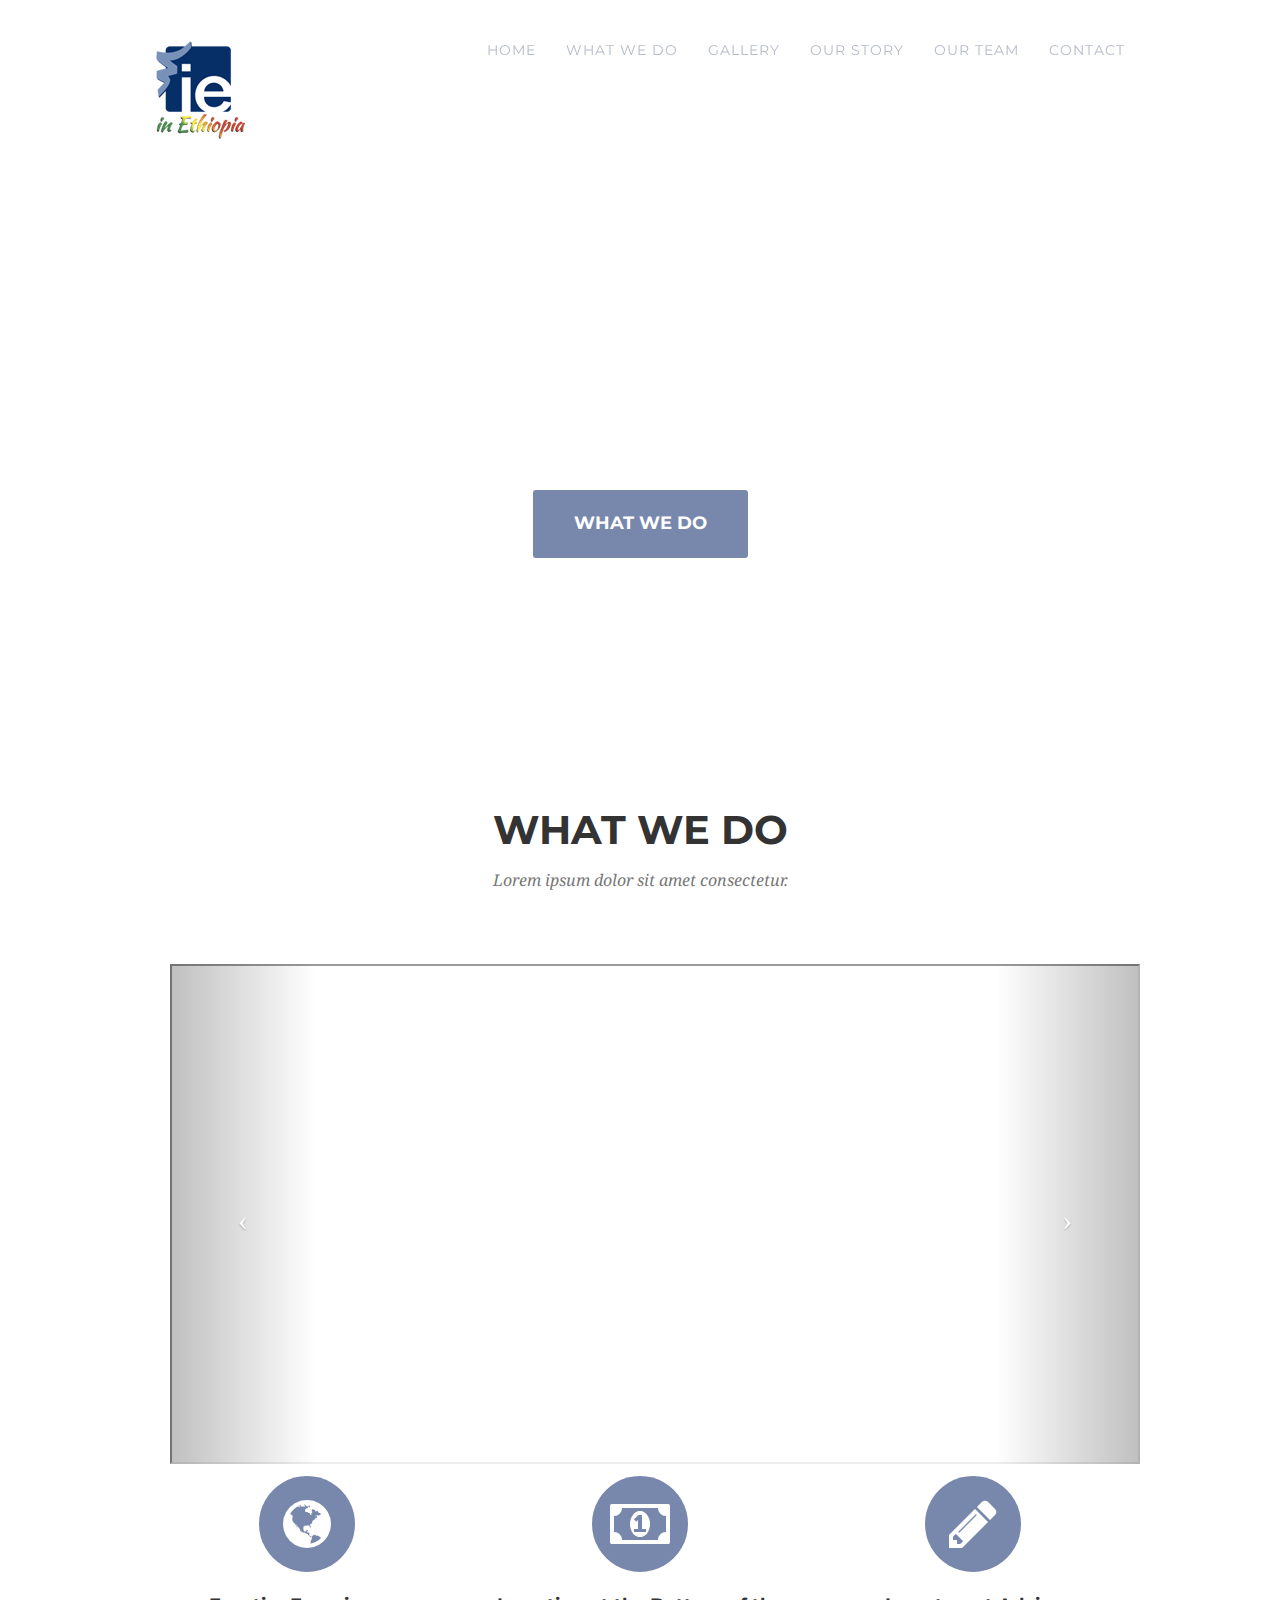
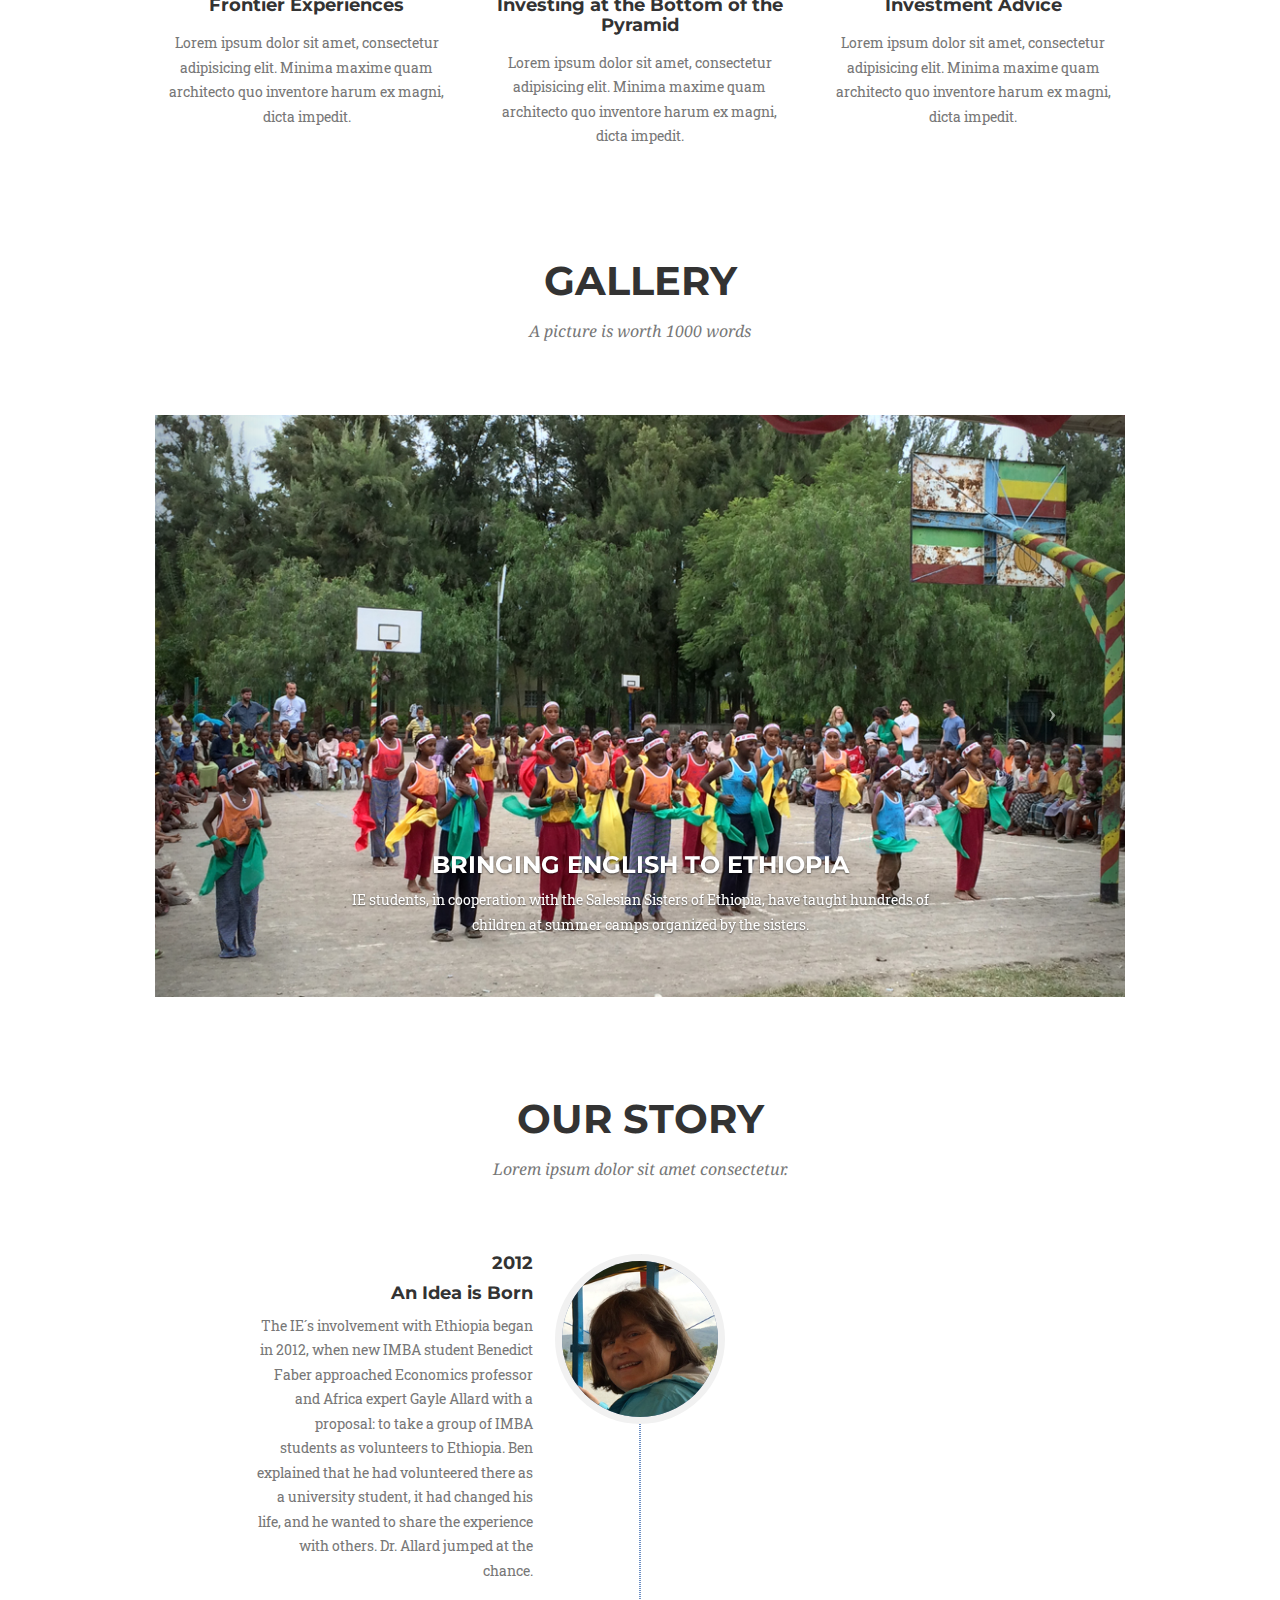
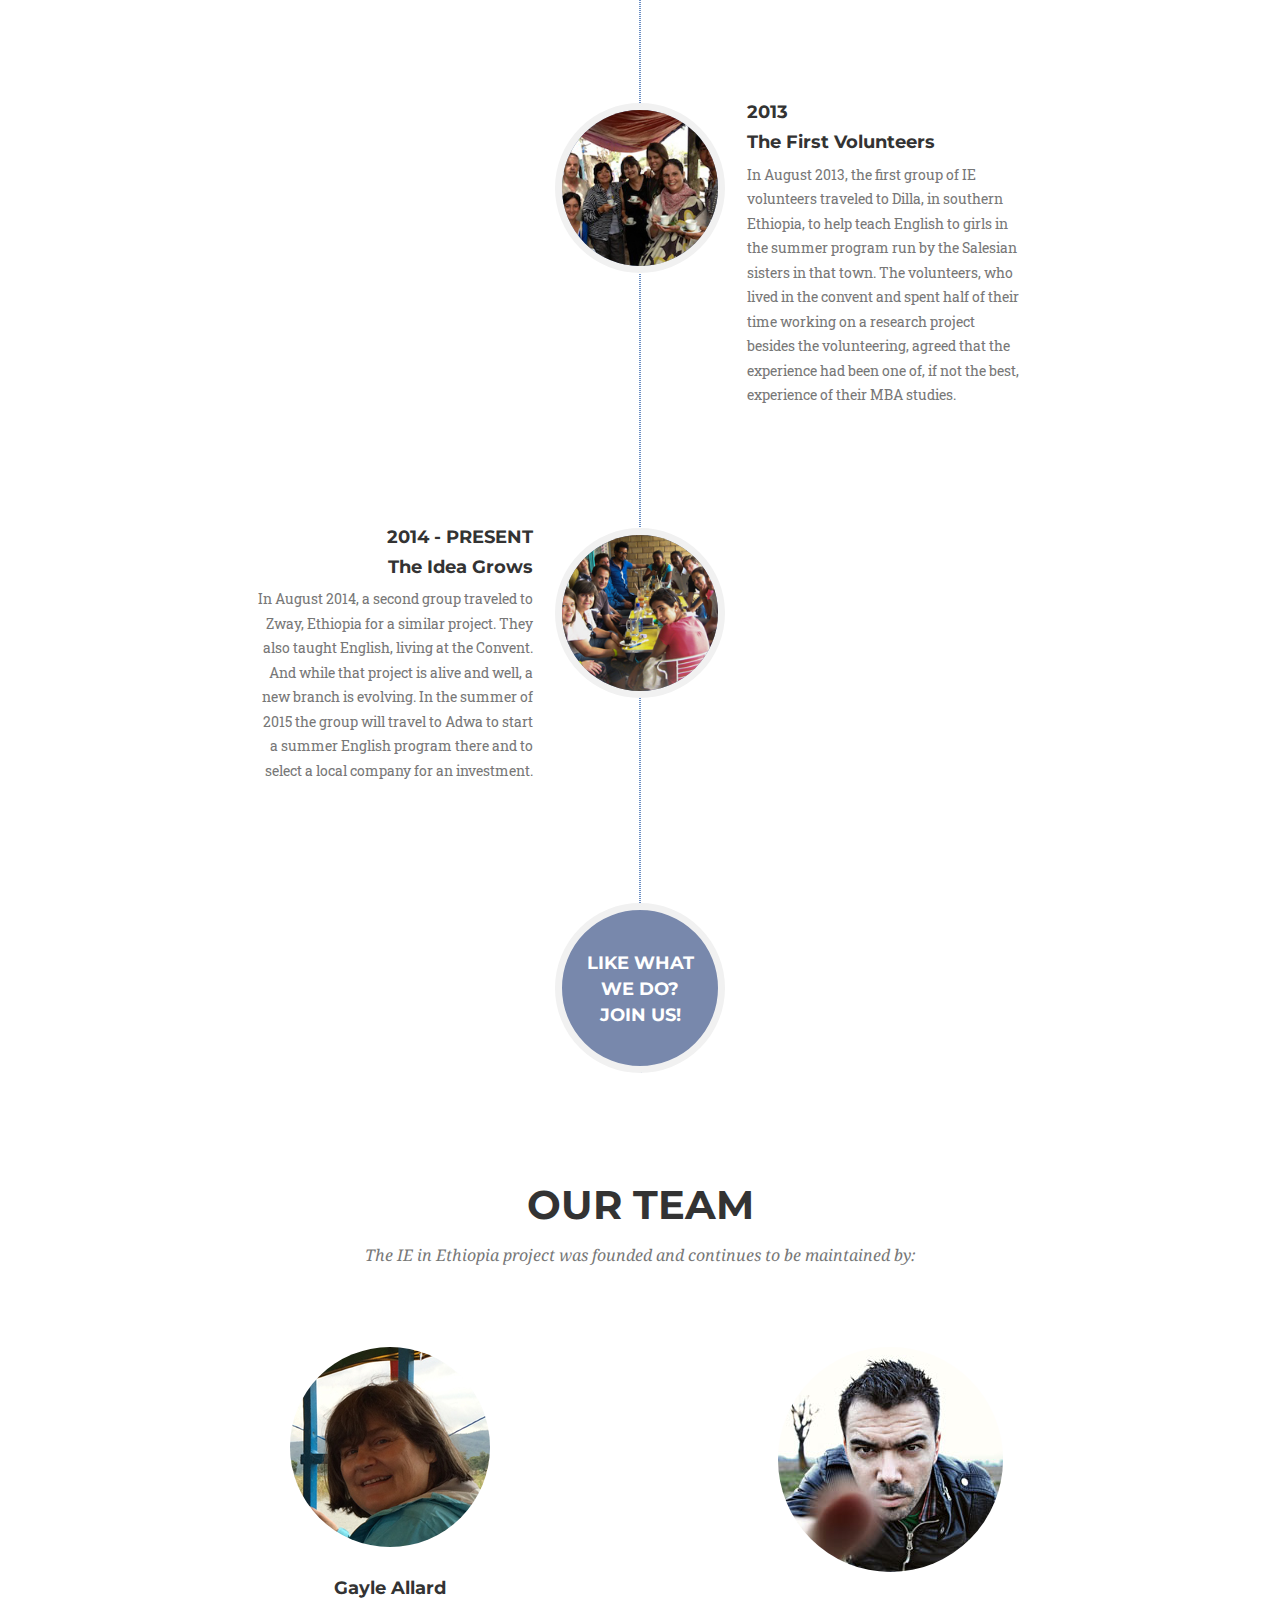
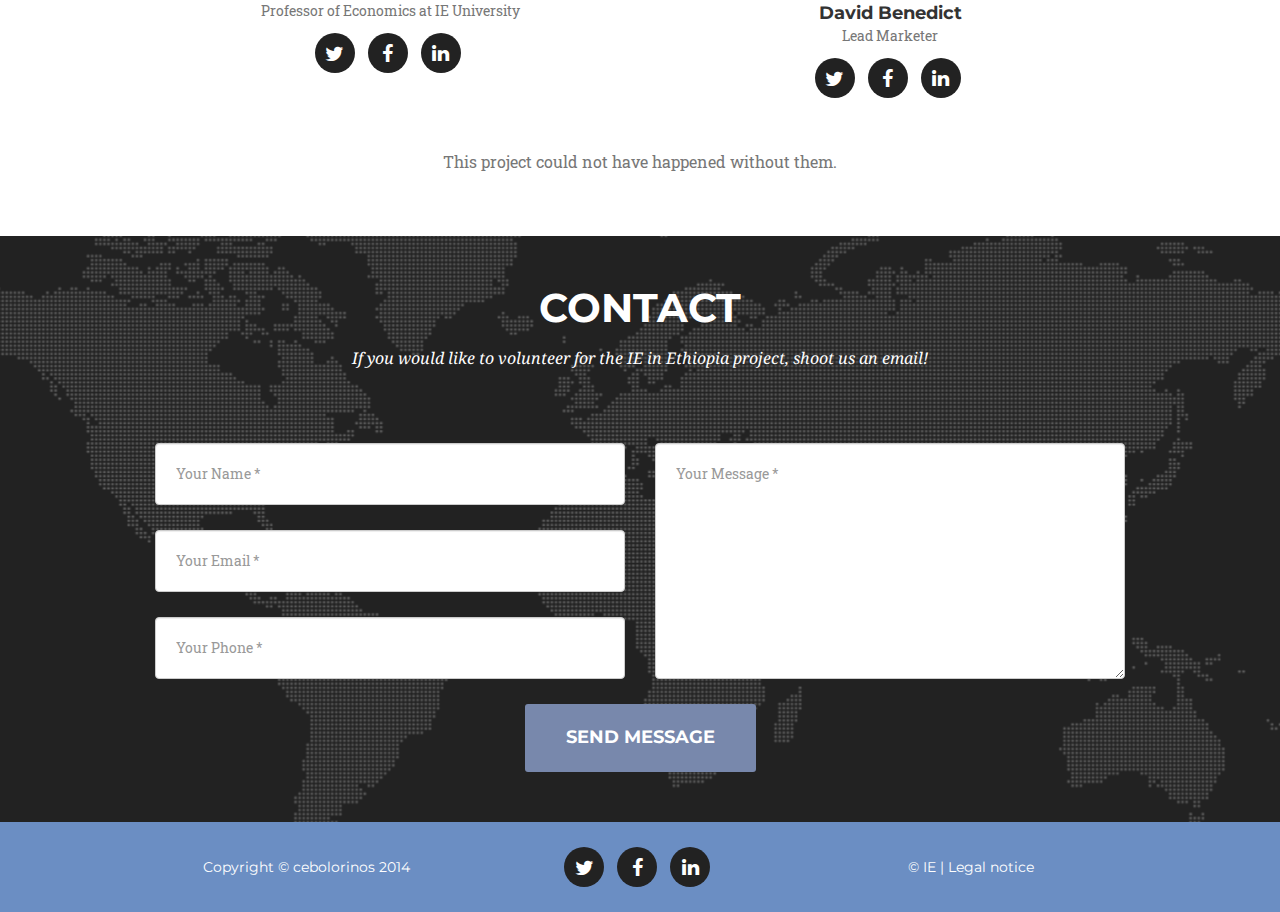
==== commit 8bfe8c47: "fixed youtube bug" ====
--- a/IEinEthiopia/index.html
+++ b/IEinEthiopia/index.html
@@ -117,17 +117,21 @@
                         </ol>
                         <div class="carousel-inner">
                             <div class="item active">
-                                <iframe src="http://www.youtube.com/embed/-w-58hQ9dLk?controls=0" allowfullscreen="" frameborder="0" height="100%" width="100%"></iframe>
+                                <iframe src="http://www.youtube.com/embed/-w-58hQ9dLk?controls=0" allowfullscreen="" class="videoframe"></iframe>
                             </div>
                             <div class="item">
-                                <iframe src="http://www.youtube.com/embed/SEBLt6Kd9EY?controls=0" allowfullscreen="" frameborder="0" height="100%" width="100%"></iframe>
+                                <iframe src="http://www.youtube.com/embed/SEBLt6Kd9EY?controls=0" allowfullscreen="" class="videoframe"></iframe>
                             </div>
                             <div class="item">
-                                <iframe src="http://www.youtube.com/embed/IkTw7J-hGmg?controls=0" allowfullscreen="" frameborder="0" height="100%" width="100%"></iframe>
+                                <iframe src="http://www.youtube.com/embed/IkTw7J-hGmg?controls=0" allowfullscreen="" class="videoframe"></iframe>
                             </div>
                         </div>
-                        <a class="left carousel-control" href="#myCarousel" data-slide="prev">‹</a>
-                        <a class="right carousel-control" href="#myCarousel" data-slide="next">›</a>
+                        <a class="left carousel-control videoframecontrols" href="#carousel-example-generic" data-slide="prev">
+                                <span class="icon-prev"></span>
+                            </a>
+                        <a class="right carousel-control videoframecontrols" href="#carousel-example-generic" data-slide="next">
+                                <span class="icon-next"></span>
+                        </a>
                     </div>
                     </div>
                 </div>
--- a/IEinEthiopia/css/agency.css
+++ b/IEinEthiopia/css/agency.css
@@ -64,6 +64,14 @@
     margin: 0 auto;
 }
 
+.videoframe {
+    width:100%;
+    height:500px;
+}
+.videoframecontrols {
+    width:15%;
+    height:500px;
+}
 
 /*added a max width for container*/
 .container{
@@ -356,7 +364,7 @@
 
 @media(min-width:768px) {
     section {
-        padding: 150px 0;
+        padding: 50px 0;
     }
 }
 
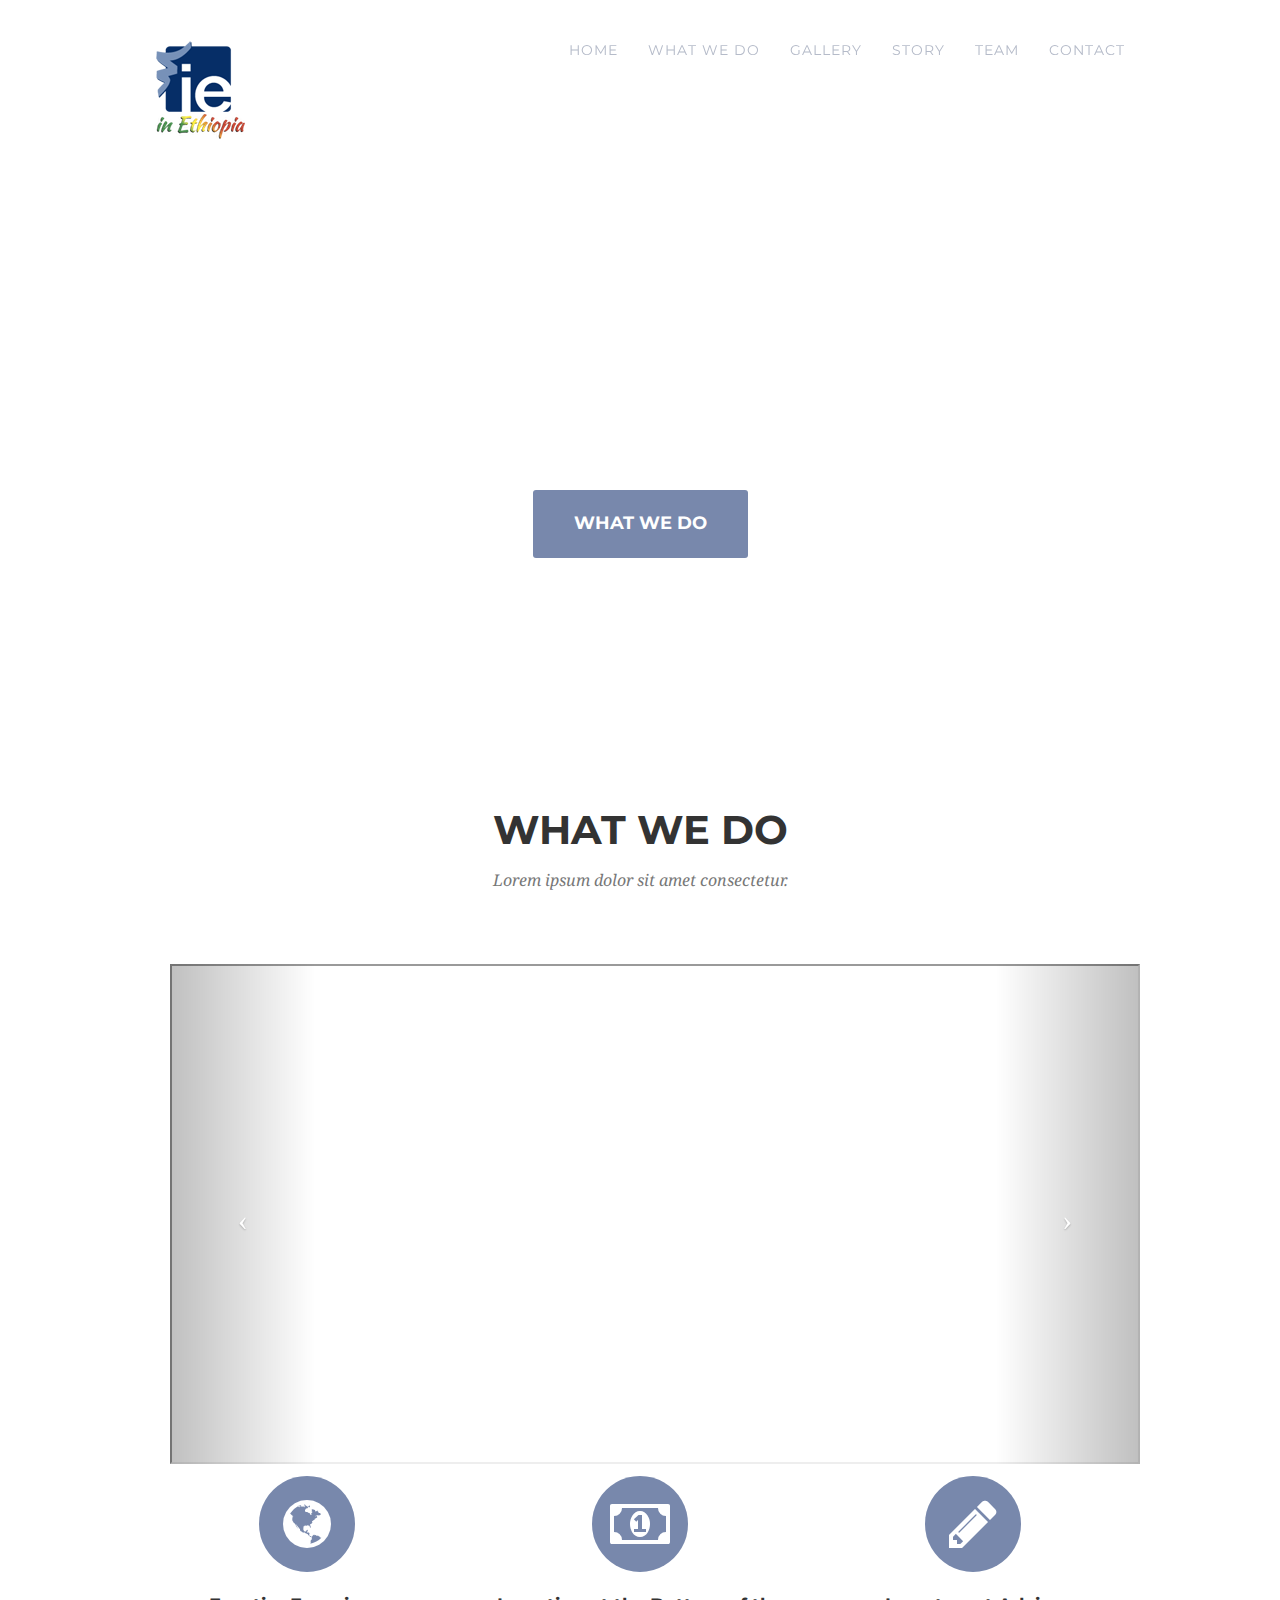
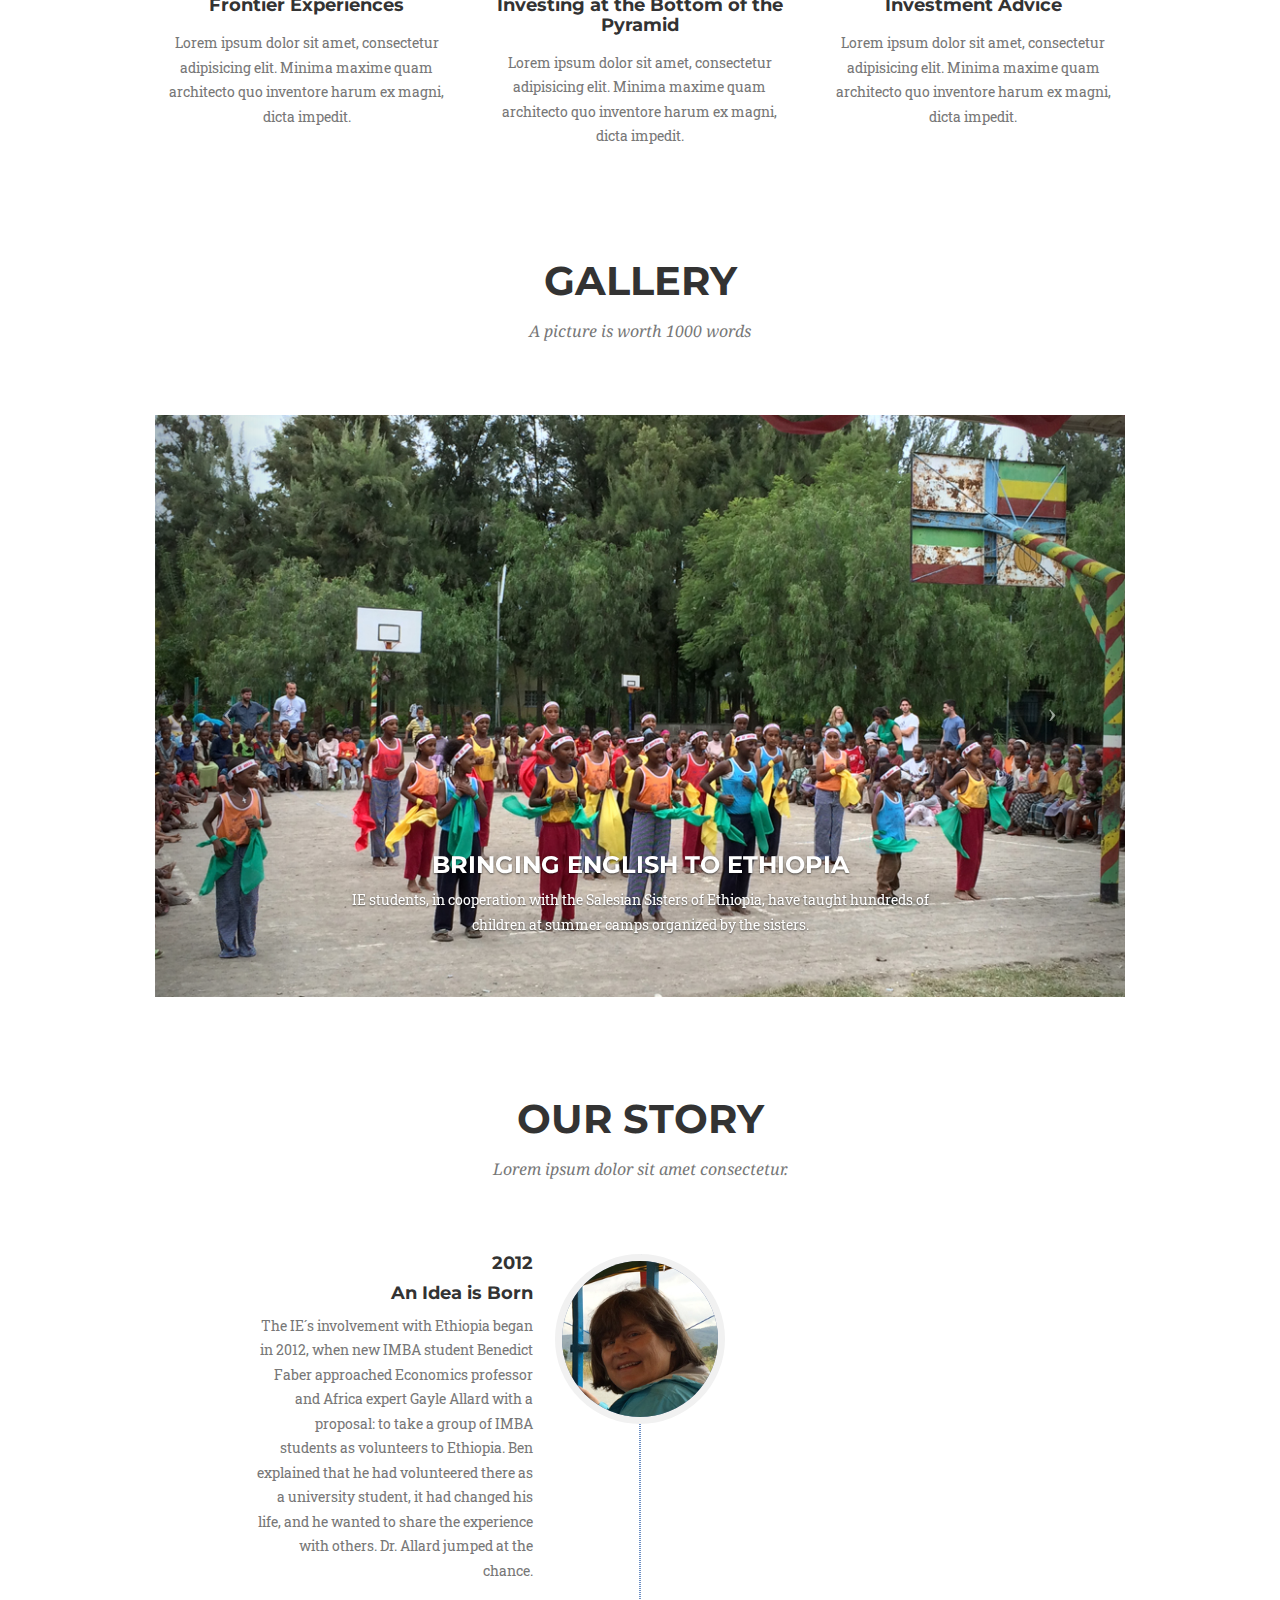
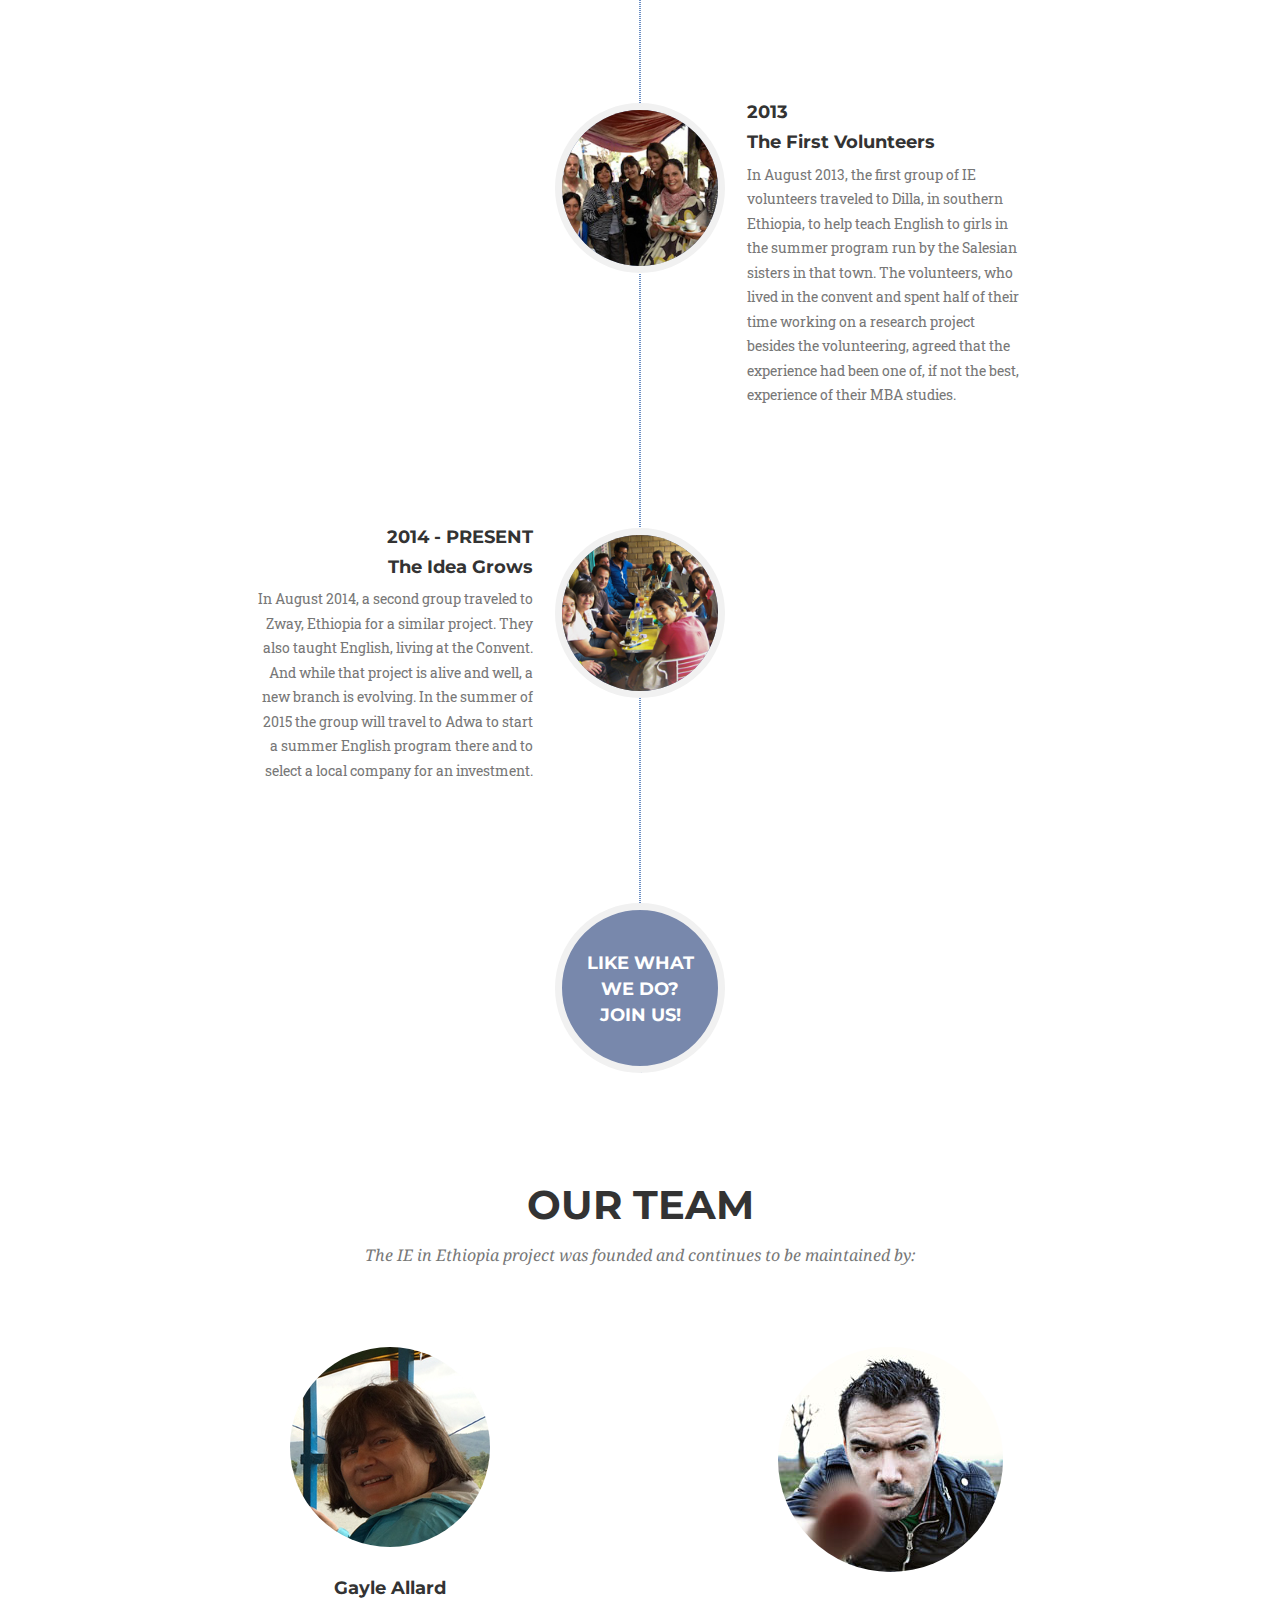
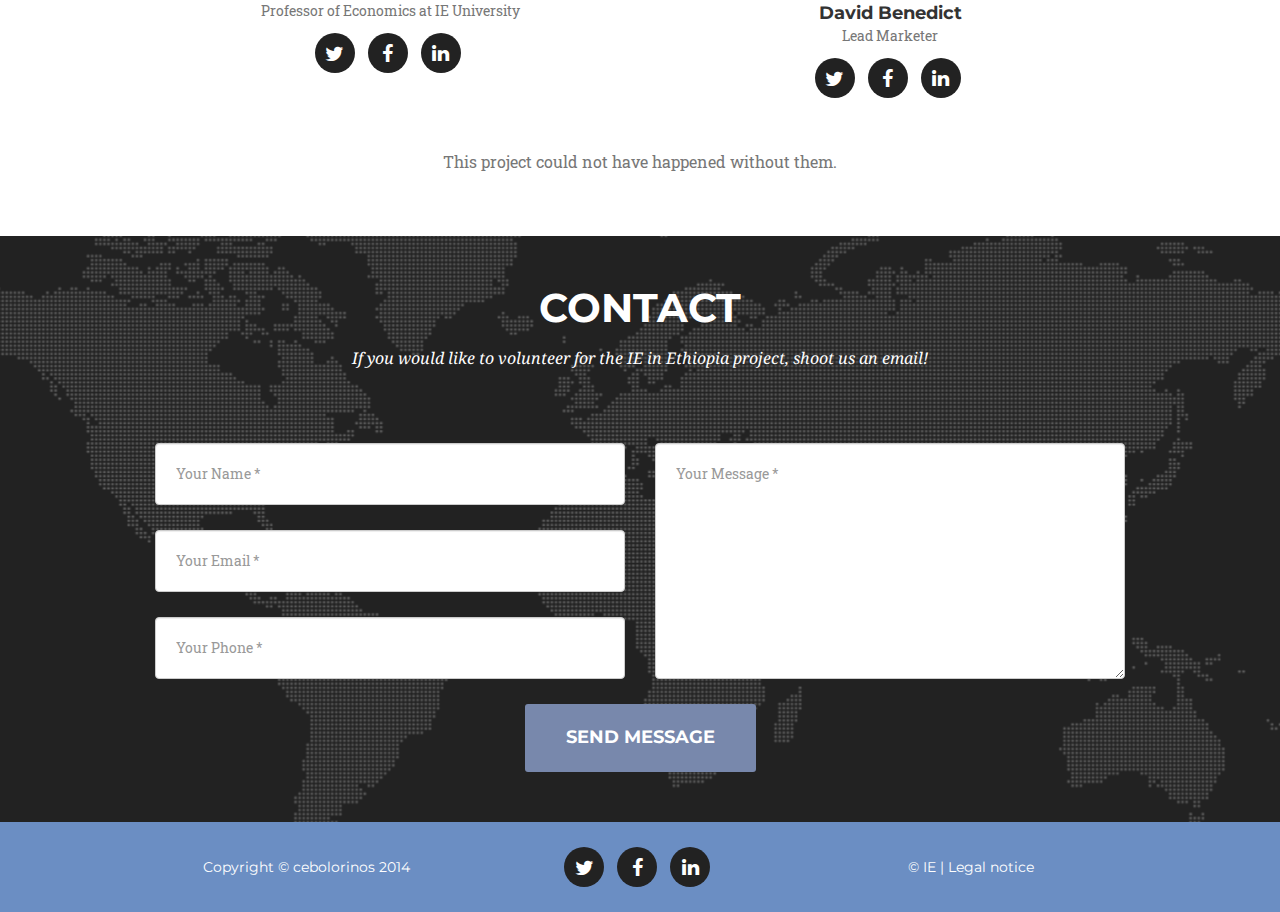
==== commit 01849c18: "Fixed the menubar resizing bug (turns out menubar was just too wordy)" ====
--- a/IEinEthiopia/index.html
+++ b/IEinEthiopia/index.html
@@ -71,10 +71,10 @@
                         <a class="page-scroll" href="#gallery">Gallery</a>
                     </li>
                     <li>
-                        <a class="page-scroll" href="#story">Our Story</a>
+                        <a class="page-scroll" href="#story">Story</a>
                     </li>
                     <li>
-                        <a class="page-scroll" href="#team">Our Team</a>
+                        <a class="page-scroll" href="#team">Team</a>
                     </li>
                     <li>
                         <a class="page-scroll" href="#contact">Contact</a>
--- a/IEinEthiopia/css/agency.css
+++ b/IEinEthiopia/css/agency.css
@@ -64,14 +64,31 @@
     margin: 0 auto;
 }
 
-.videoframe {
+/** fixing the videoframe bug **/
+
+@media(min-width:551px) {
+    .videoframe {
     width:100%;
     height:500px;
 }
-.videoframecontrols {
+    .videoframecontrols {
     width:15%;
     height:500px;
 }
+}
+
+@media(max-width:550px) {
+    .videoframe {
+    width:100%;
+    height:300px;
+}
+    .videoframecontrols {
+    width:15%;
+    height:300px;
+}
+}
+
+
 
 /*added a max width for container*/
 .container{
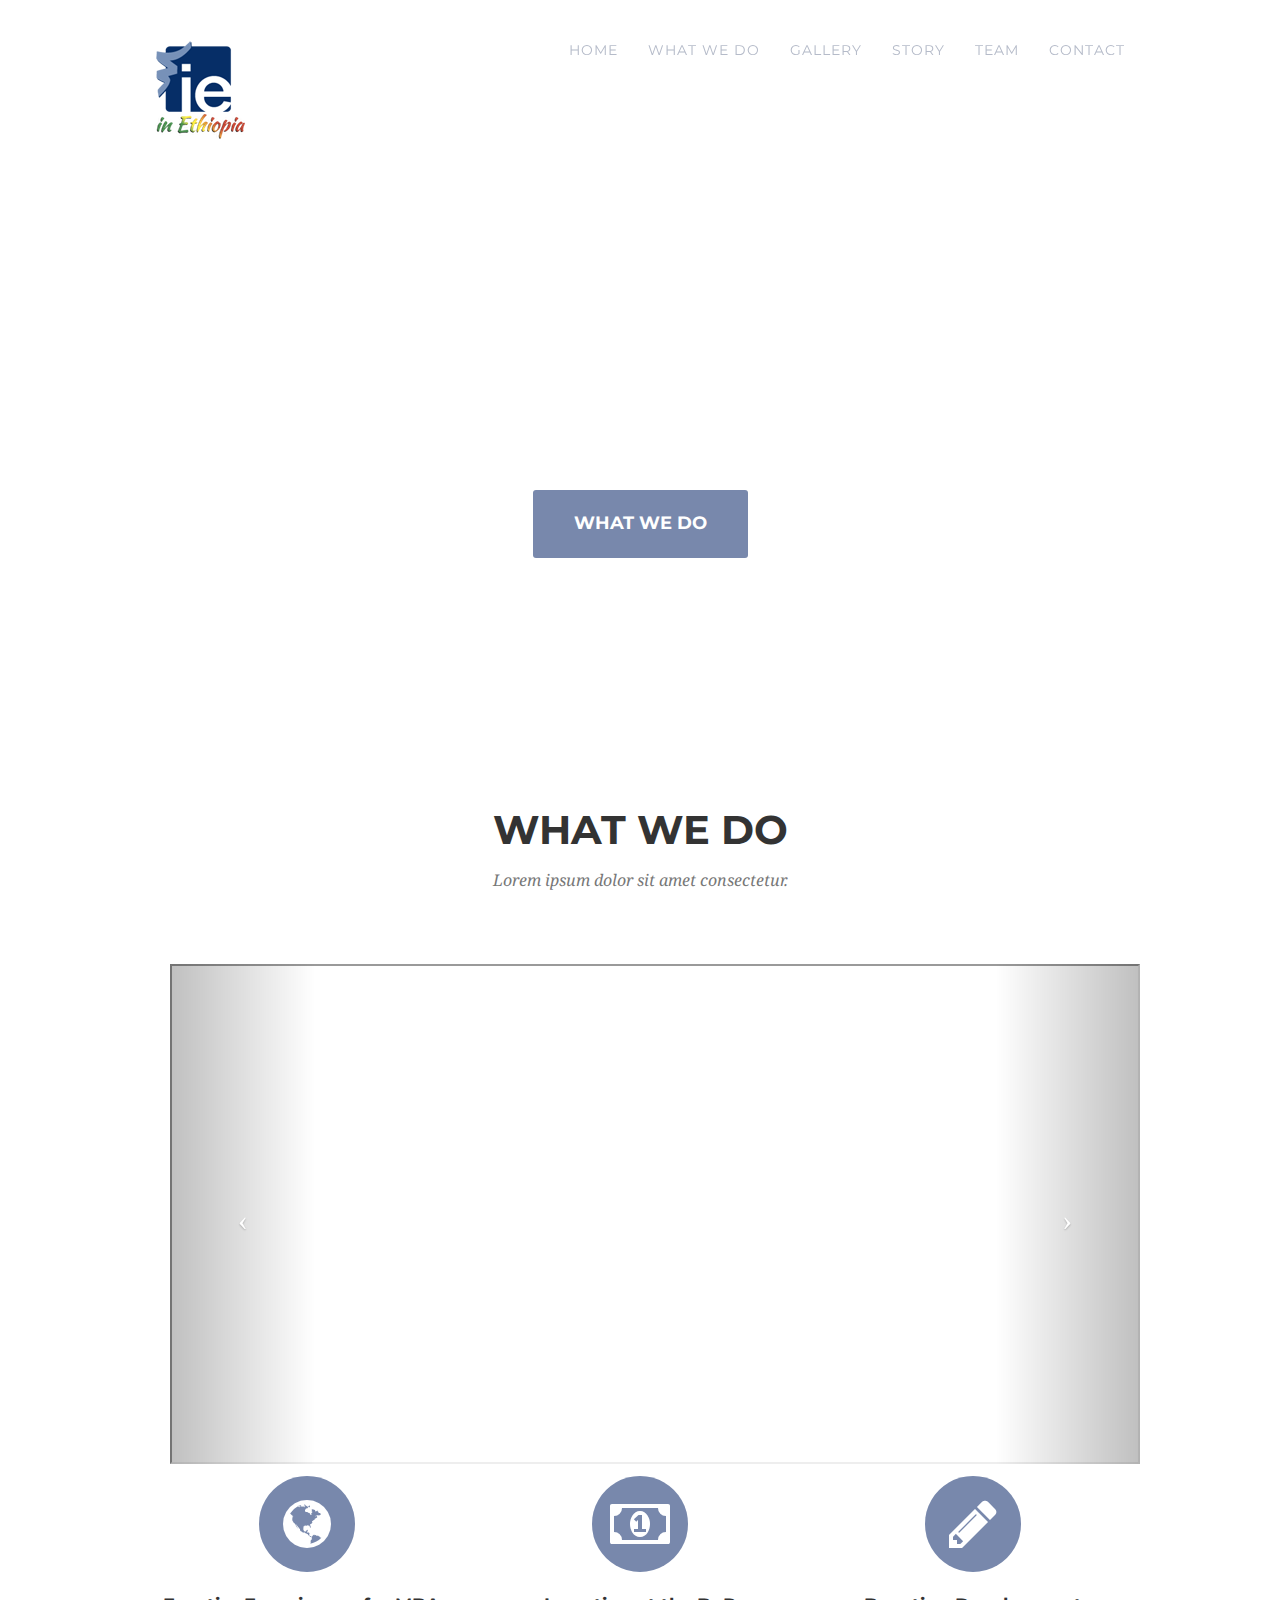
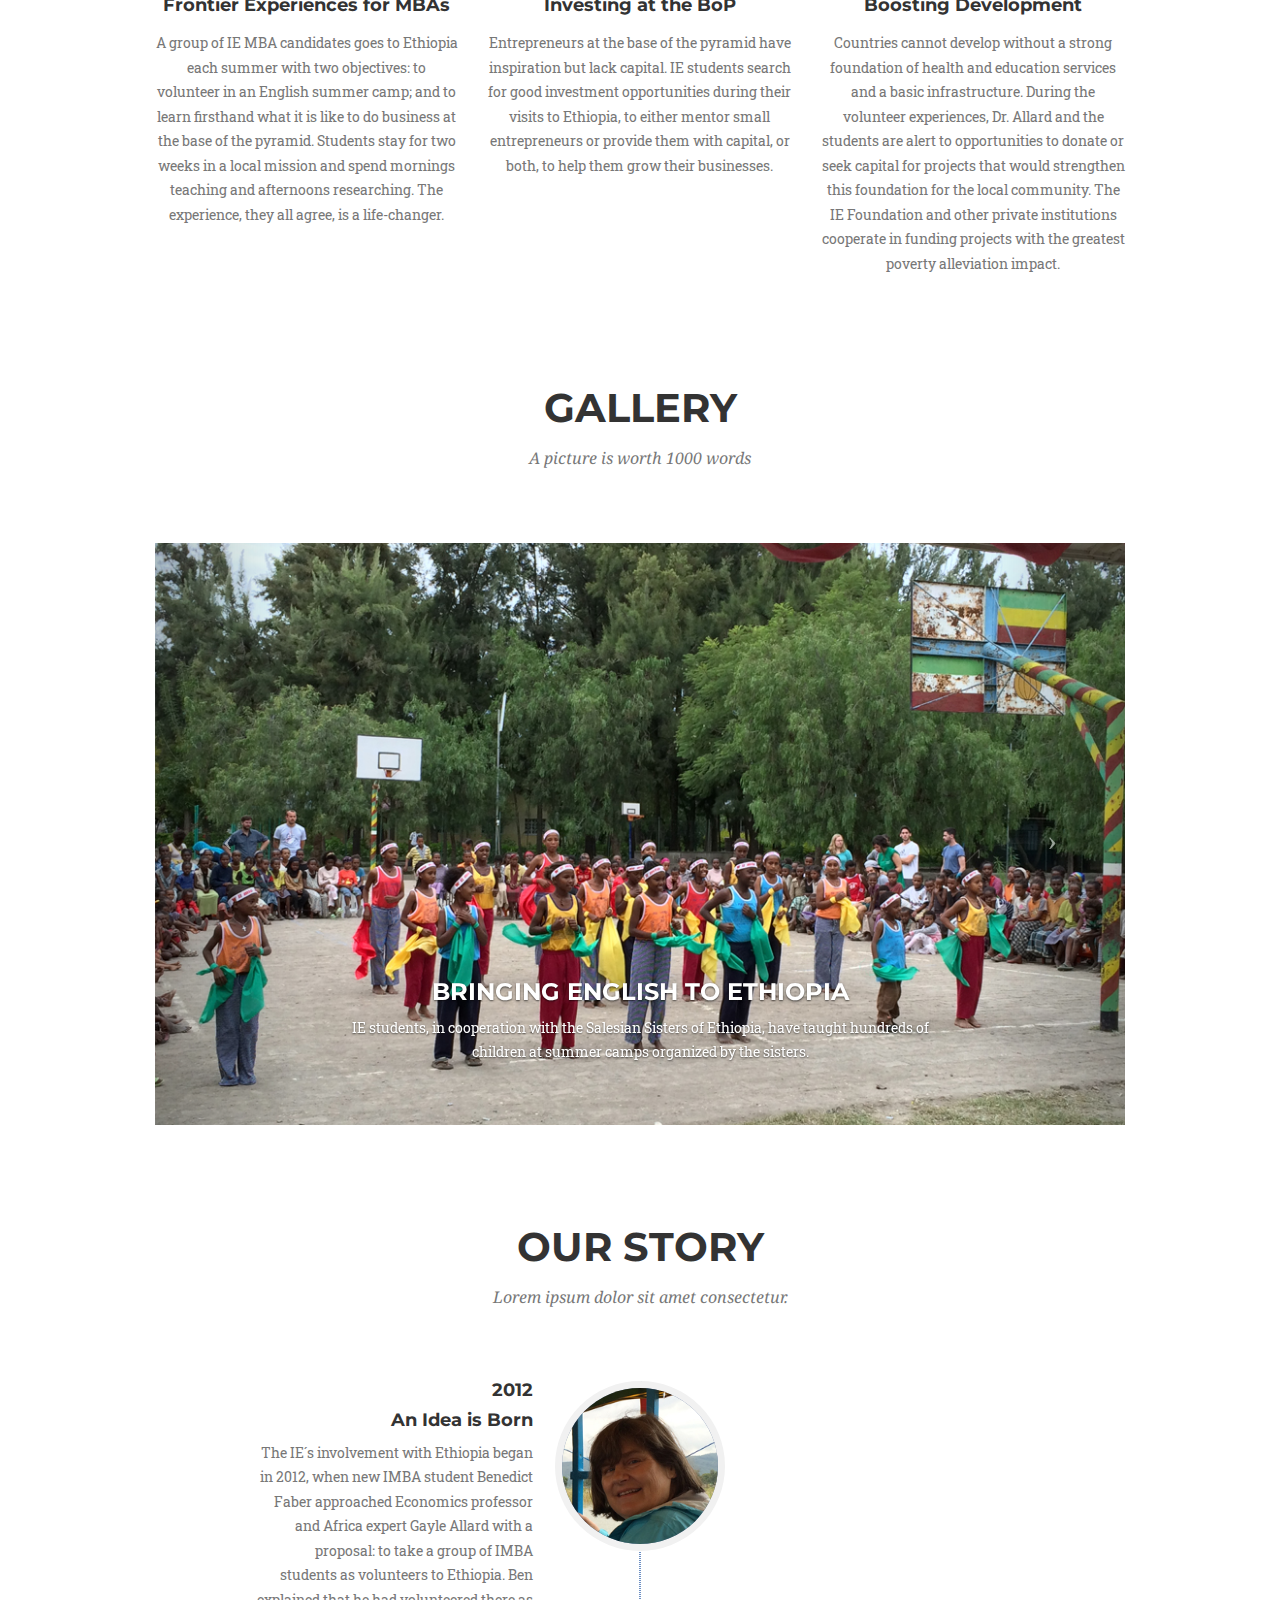
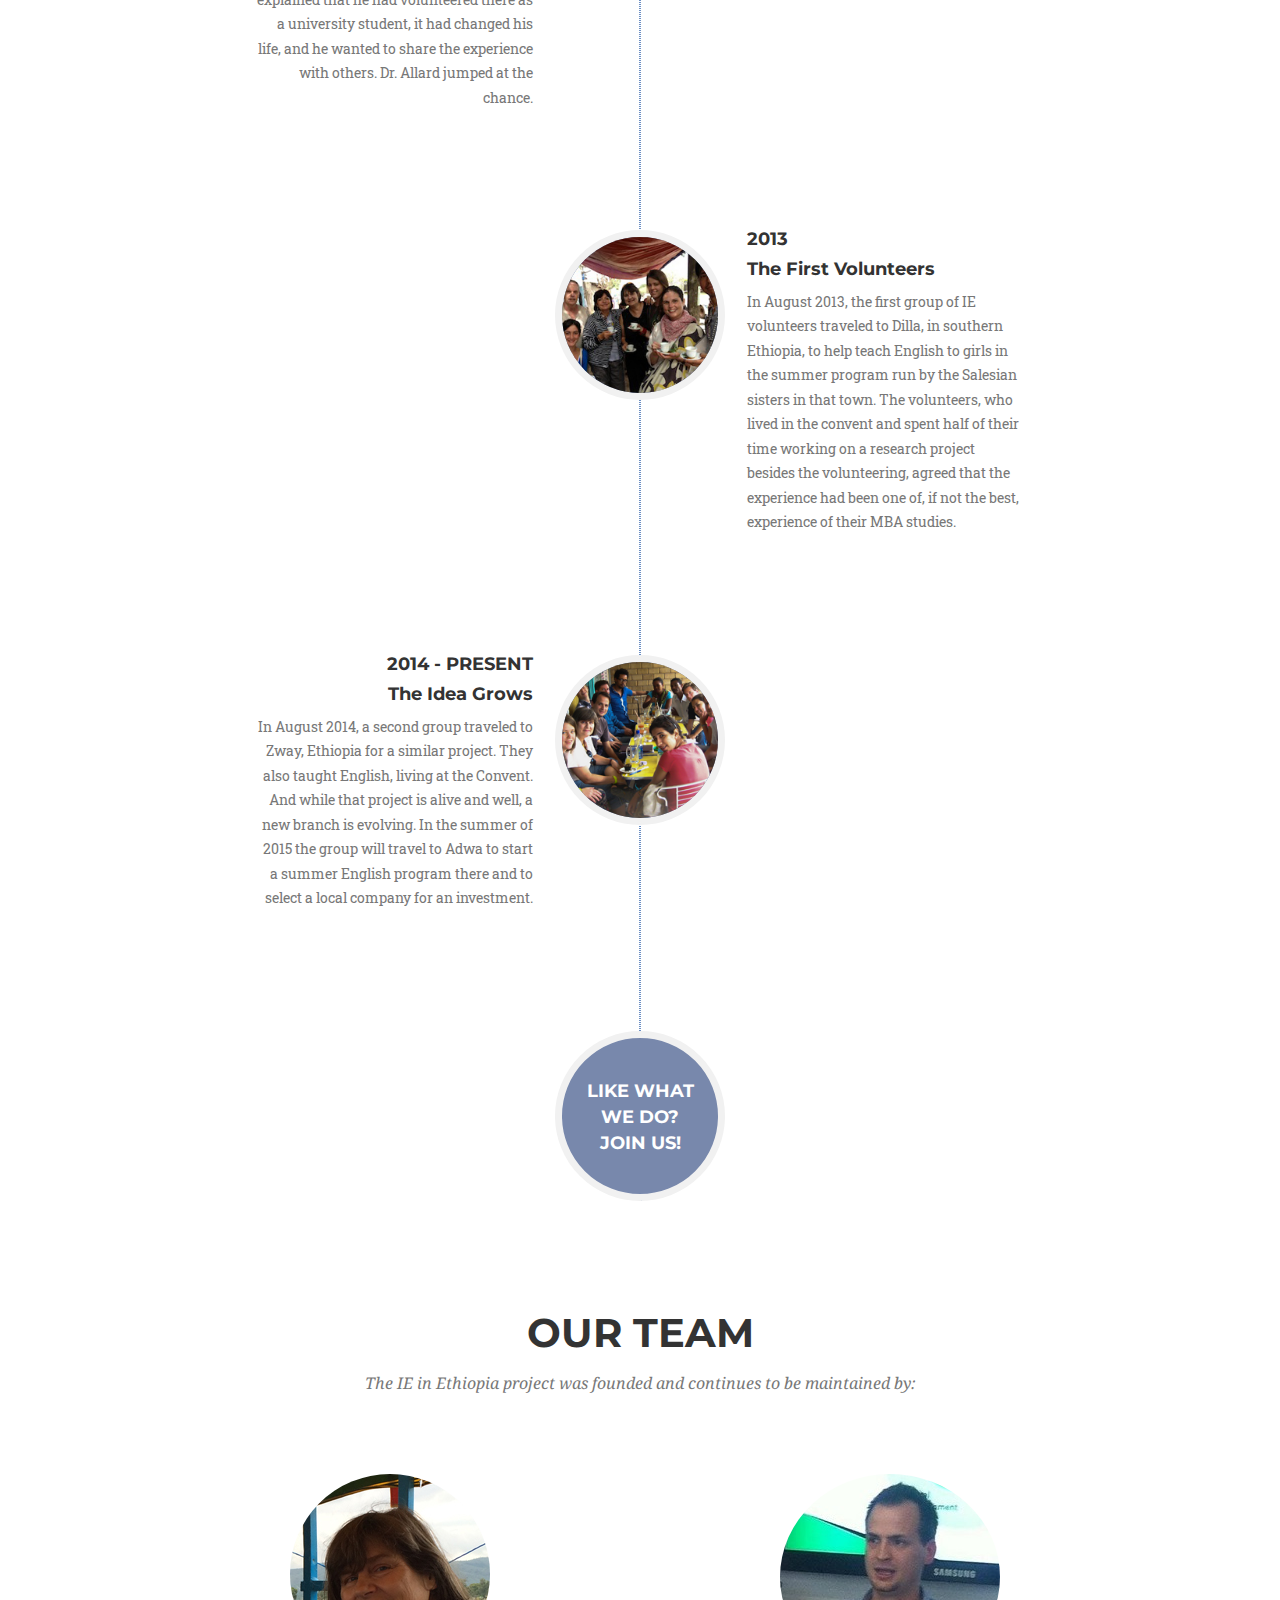
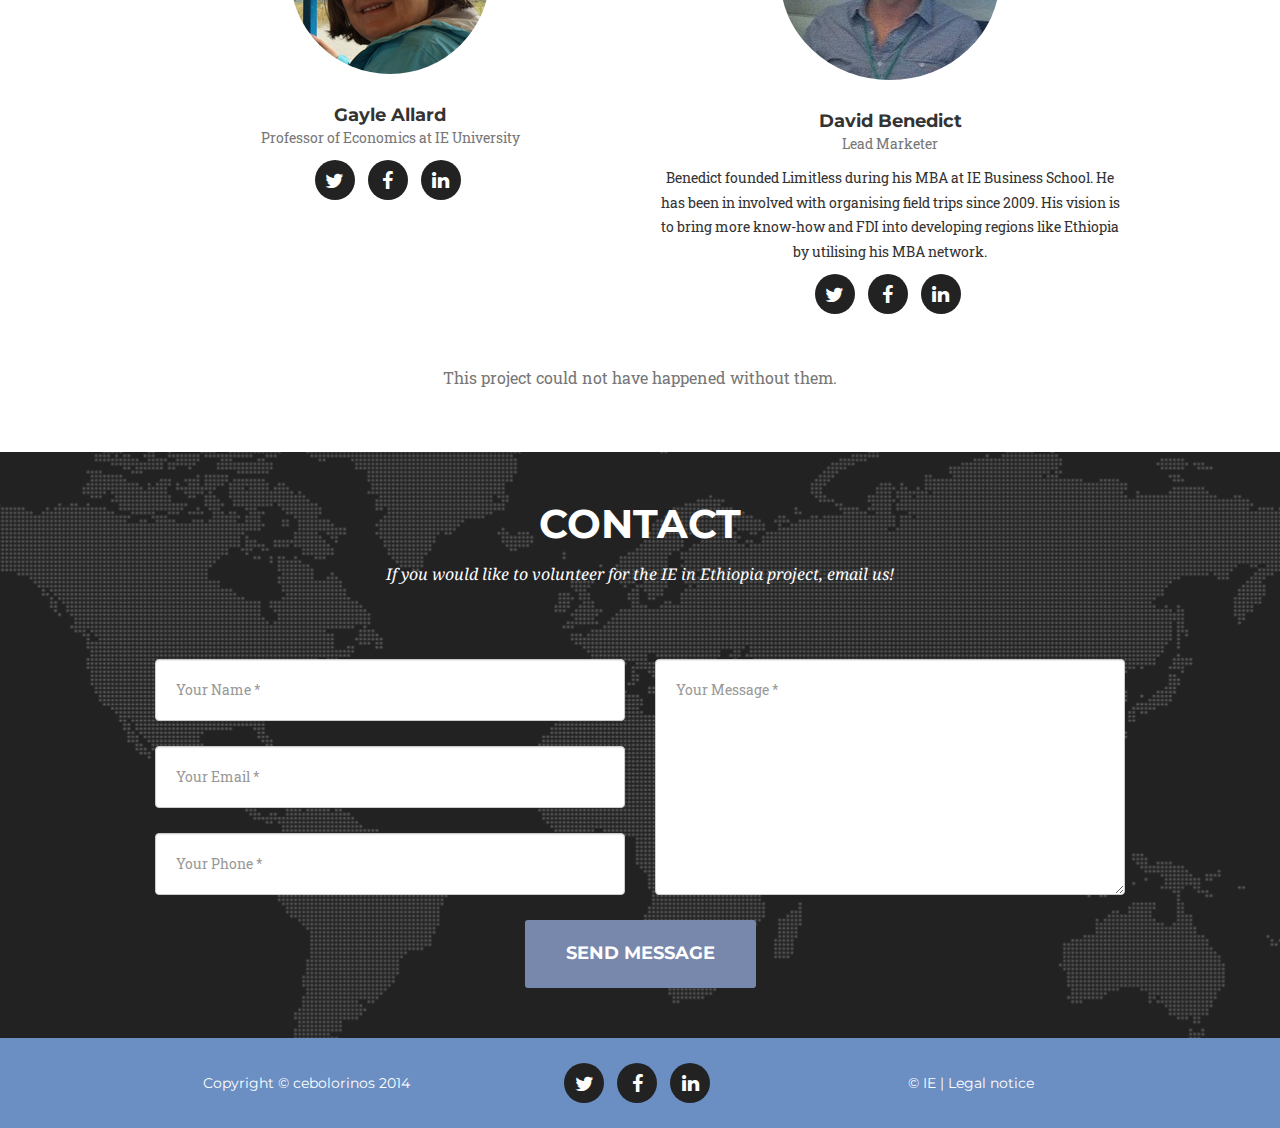
==== commit c1bba132: "Inserted text and picture" ====
--- a/IEinEthiopia/index.html
+++ b/IEinEthiopia/index.html
@@ -52,7 +52,7 @@
                     <span class="icon-bar"></span>
                     <span class="icon-bar"></span>
                 </button>
-                <a class="navbar-brand page-scroll" href="#page-top"><img src='img/logos/ico.png'><img src='img/logos/in-ethiopia.png'></a>
+                <a class="navbar-brand page-scroll" href="#page-top"><img src='img/logos/ico.png' class="shrinkformobile"><img src='img/logos/in-ethiopia.png' class="shrinkformobile"></a>
             </div>
 
             <!-- Collect the nav links, forms, and other content for toggling -->
@@ -144,24 +144,24 @@
                         <i class="fa fa-globe fa-stack-1x fa-inverse"></i>
                     </span>
                     <h4 class="service-heading">Frontier 
-                        Experiences</h4>
-                    <p class="text-muted">Lorem ipsum dolor sit amet, consectetur adipisicing elit. Minima maxime quam architecto quo inventore harum ex magni, dicta impedit.</p>
+                        Experiences for MBAs</h4>
+                    <p class="text-muted">A group of IE MBA candidates goes to Ethiopia each summer with two objectives: to volunteer in an English summer camp; and to learn firsthand what it is like to do business at the base of the pyramid.  Students stay for two weeks in a local mission and spend mornings teaching and afternoons researching.  The experience, they all agree, is a life-changer.</p>
                 </div>
                 <div class="col-md-4">
                     <span class="fa-stack fa-4x">
                         <i class="fa fa-circle fa-stack-2x text-primary"></i>
                         <i class="fa fa-money fa-stack-1x fa-inverse"></i>
                     </span>
-                    <h4 class="service-heading">Investing at the Bottom of the Pyramid</h4>
-                    <p class="text-muted">Lorem ipsum dolor sit amet, consectetur adipisicing elit. Minima maxime quam architecto quo inventore harum ex magni, dicta impedit.</p>
+                    <h4 class="service-heading">Investing at the BoP</h4>
+                    <p class="text-muted">Entrepreneurs at the base of the pyramid have inspiration but lack capital.  IE students search for good investment opportunities during their visits to Ethiopia, to either mentor small entrepreneurs or provide them with capital, or both, to help them grow their businesses.</p>
                 </div>
                 <div class="col-md-4">
                     <span class="fa-stack fa-4x">
                         <i class="fa fa-circle fa-stack-2x text-primary"></i>
                         <i class="fa fa-pencil fa-stack-1x fa-inverse"></i>
                     </span>
-                    <h4 class="service-heading">Investment Advice</h4>
-                    <p class="text-muted">Lorem ipsum dolor sit amet, consectetur adipisicing elit. Minima maxime quam architecto quo inventore harum ex magni, dicta impedit.</p>
+                    <h4 class="service-heading">Boosting Development</h4>
+                    <p class="text-muted">Countries cannot develop without a strong foundation of health and education services and a basic infrastructure.  During the volunteer experiences, Dr. Allard and the students are alert to opportunities to donate or seek capital for projects that would strengthen this foundation for the local community.  The IE Foundation and other private institutions cooperate in funding projects with the greatest poverty alleviation impact.</p>
                 </div>
             </div>
         </div>
@@ -384,6 +384,7 @@
                         <img src="img/team/1.jpg" class="img-responsive img-circle" alt="">
                         <h4>Gayle Allard</h4>
                         <p class="text-muted">Professor of Economics at IE University</p>
+                        <p class="text-muted">
                         <ul class="list-inline social-buttons">
                             <li><a href="#"><i class="fa fa-twitter"></i></a>
                             </li>
@@ -399,6 +400,7 @@
                         <img src="img/team/2.jpg" class="img-responsive img-circle" alt="">
                         <h4>David Benedict</h4>
                         <p class="text-muted">Lead Marketer</p>
+                        <p>Benedict founded Limitless during his MBA at IE Business School. He has been in involved with organising field trips since 2009. His vision is to bring more know-how and FDI into developing regions like Ethiopia by utilising his MBA network.</p>
                         <ul class="list-inline social-buttons">
                             <li><a href="#"><i class="fa fa-twitter"></i></a>
                             </li>
@@ -422,7 +424,7 @@
             <div class="row">
                 <div class="col-lg-12 text-center">
                     <h2 class="section-heading">Contact</h2>
-                    <h3 class="section-subheading text-white">If you would like to volunteer for the IE in Ethiopia project, shoot us an email!</h3>
+                    <h3 class="section-subheading text-white">If you would like to volunteer for the IE in Ethiopia project, email us!</h3>
                 </div>
             </div>
             <div class="row">
--- a/IEinEthiopia/css/agency.css
+++ b/IEinEthiopia/css/agency.css
@@ -88,7 +88,12 @@
 }
 }
 
-
+/*added a command to make the ie logo smaller when its on mobile**/
+@media(max-width:767){
+    .shrinkformobile{
+        max-height:10px;
+    }
+}
 
 /*added a max width for container*/
 .container{
@@ -226,8 +231,8 @@
 
 
 .navbar-default .navbar-toggle {
-    border-color: #39F;
-    background-color: #39F;
+    border-color: #7888AC;
+    background-color: #7888AC;
 }
 
 .navbar-default .navbar-toggle .icon-bar {
@@ -245,6 +250,7 @@
     font-weight: 400;
     letter-spacing: 1px;
     color: #B5BBC9;
+    text-align: right;
 }
 /** trying to fix the stupid menubar up there **/
 
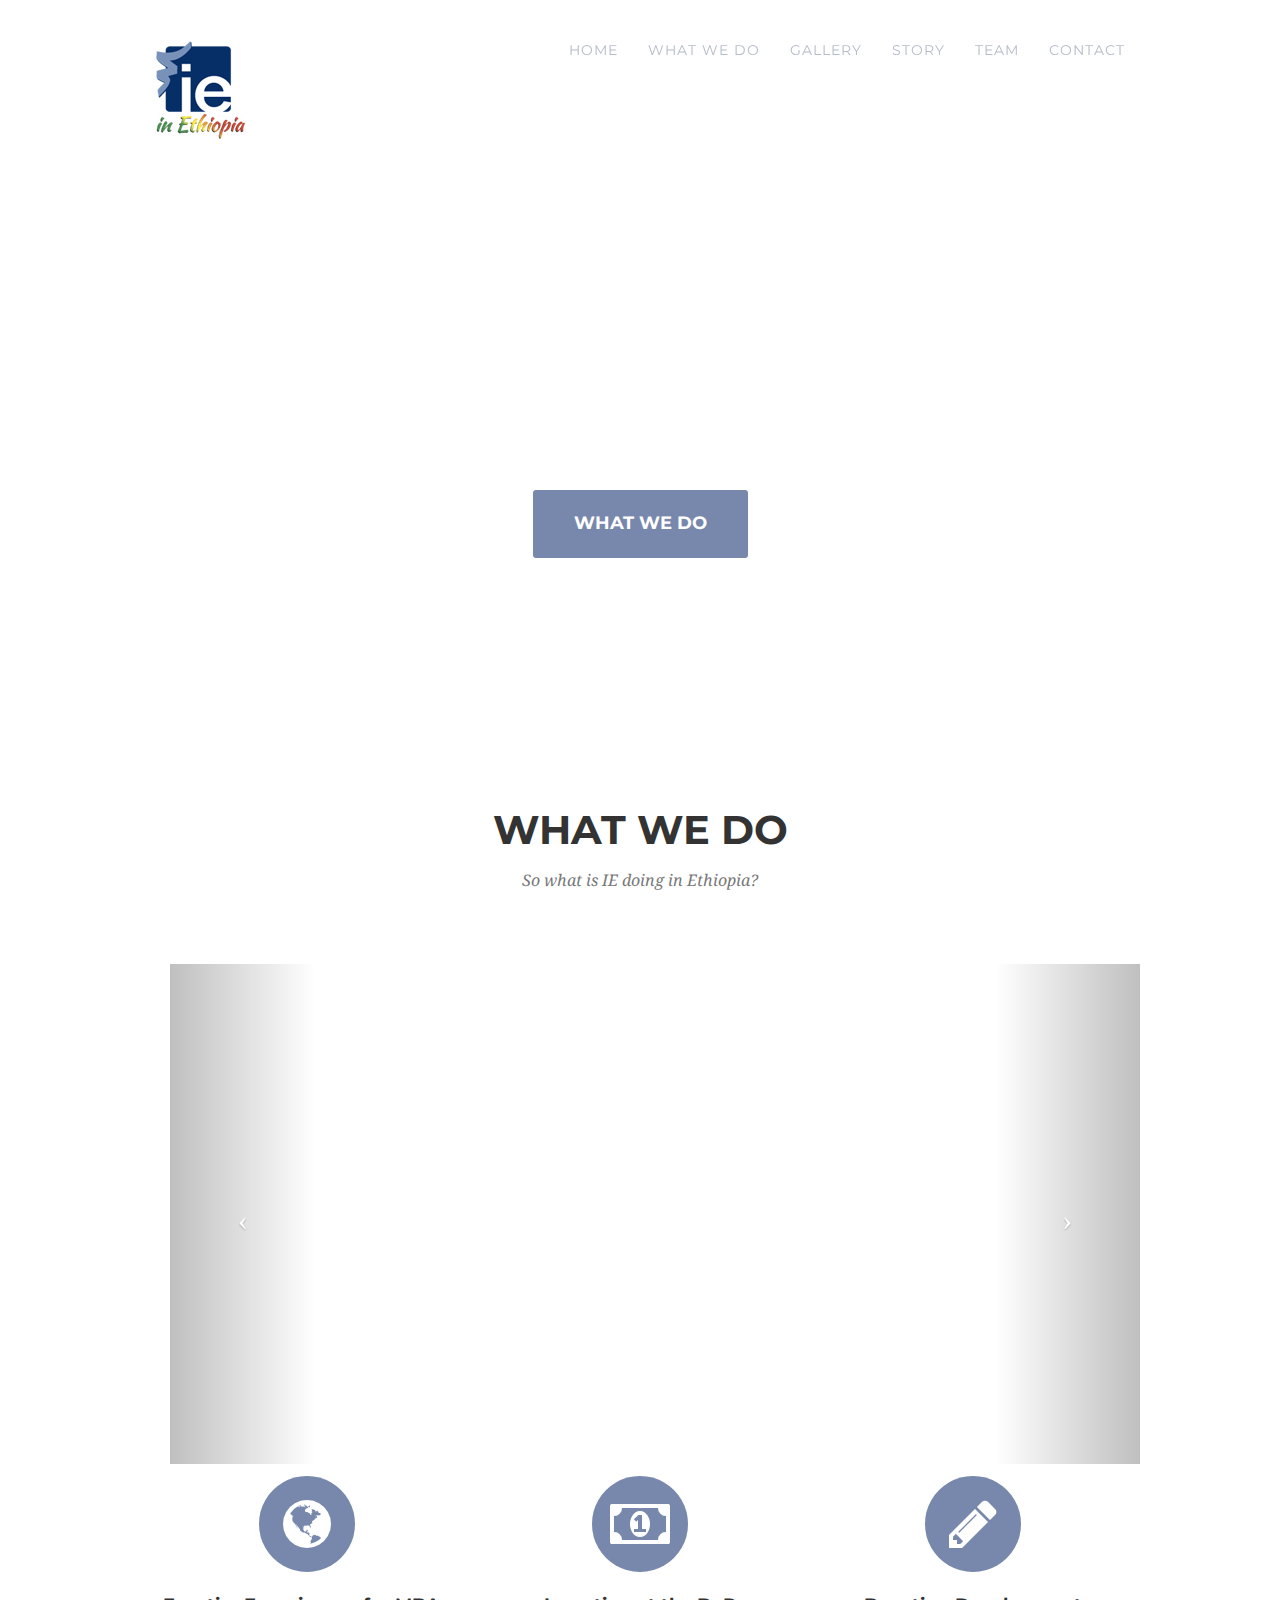
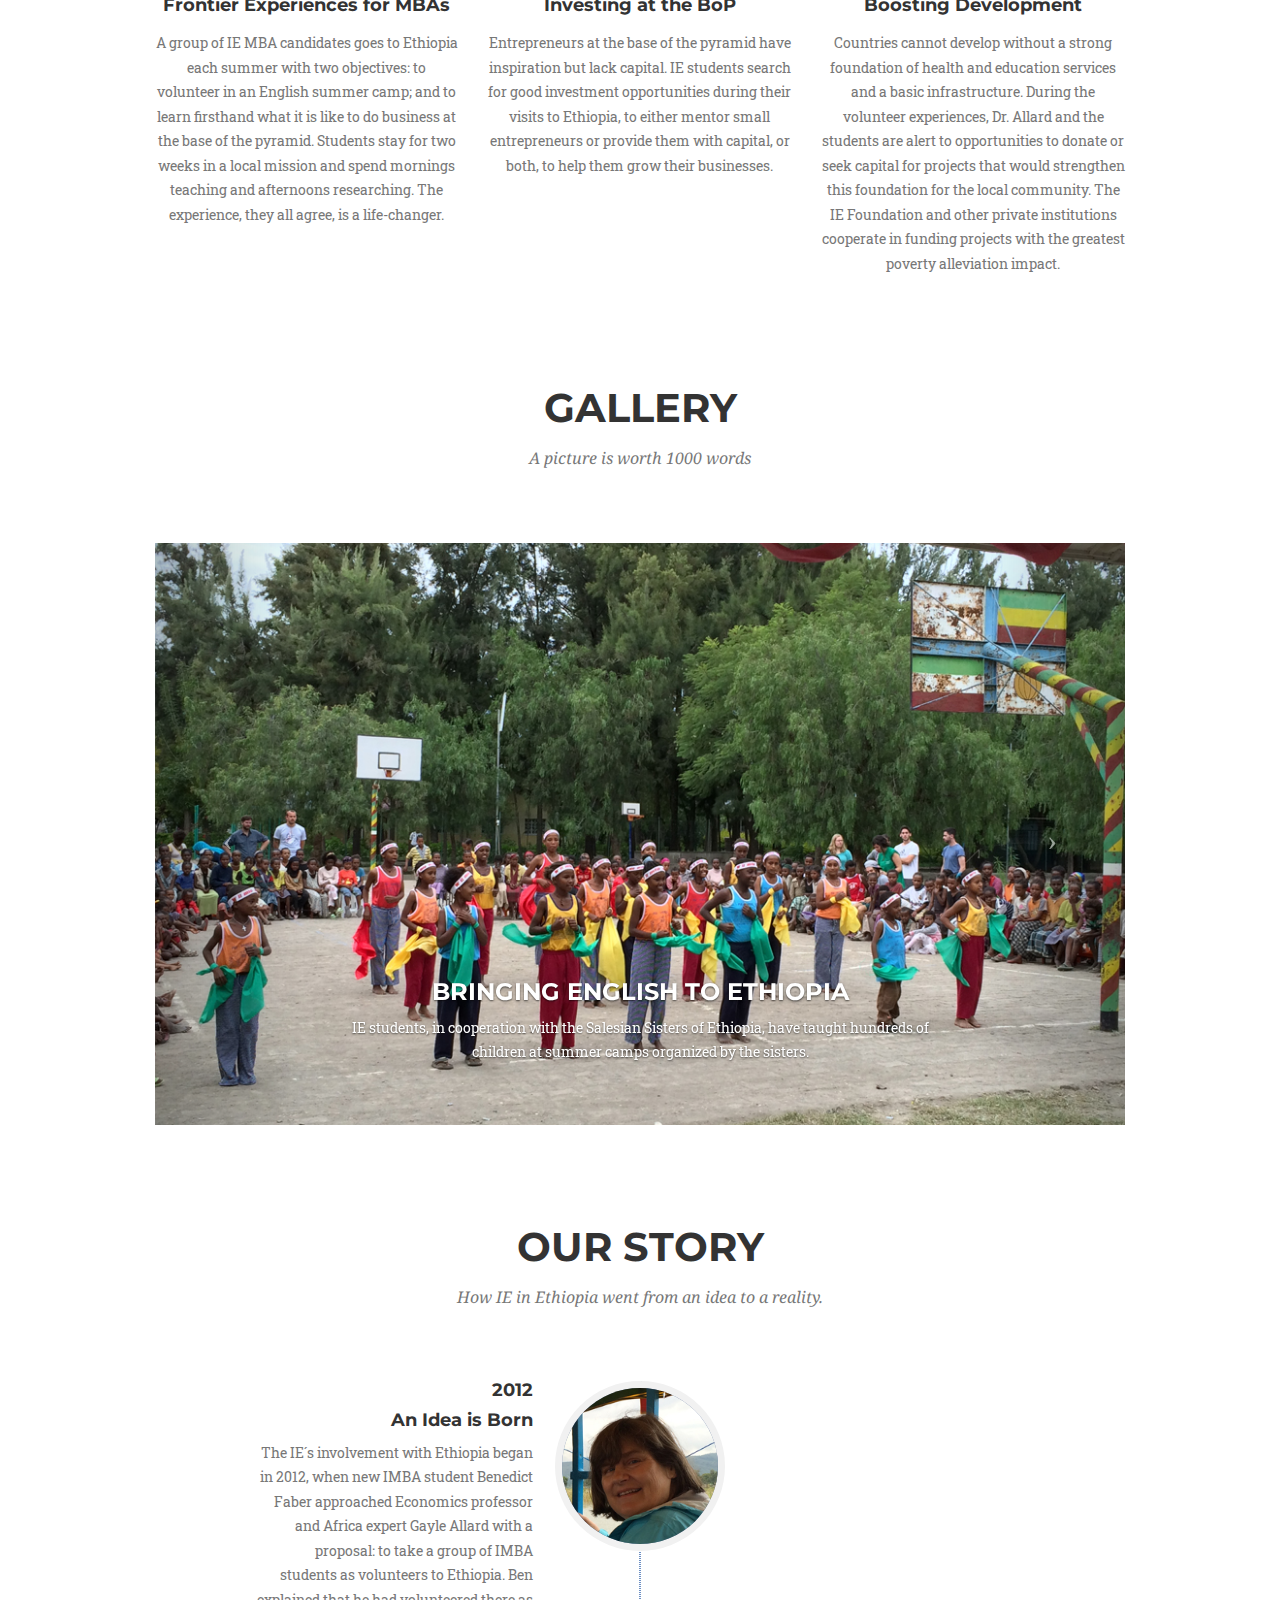
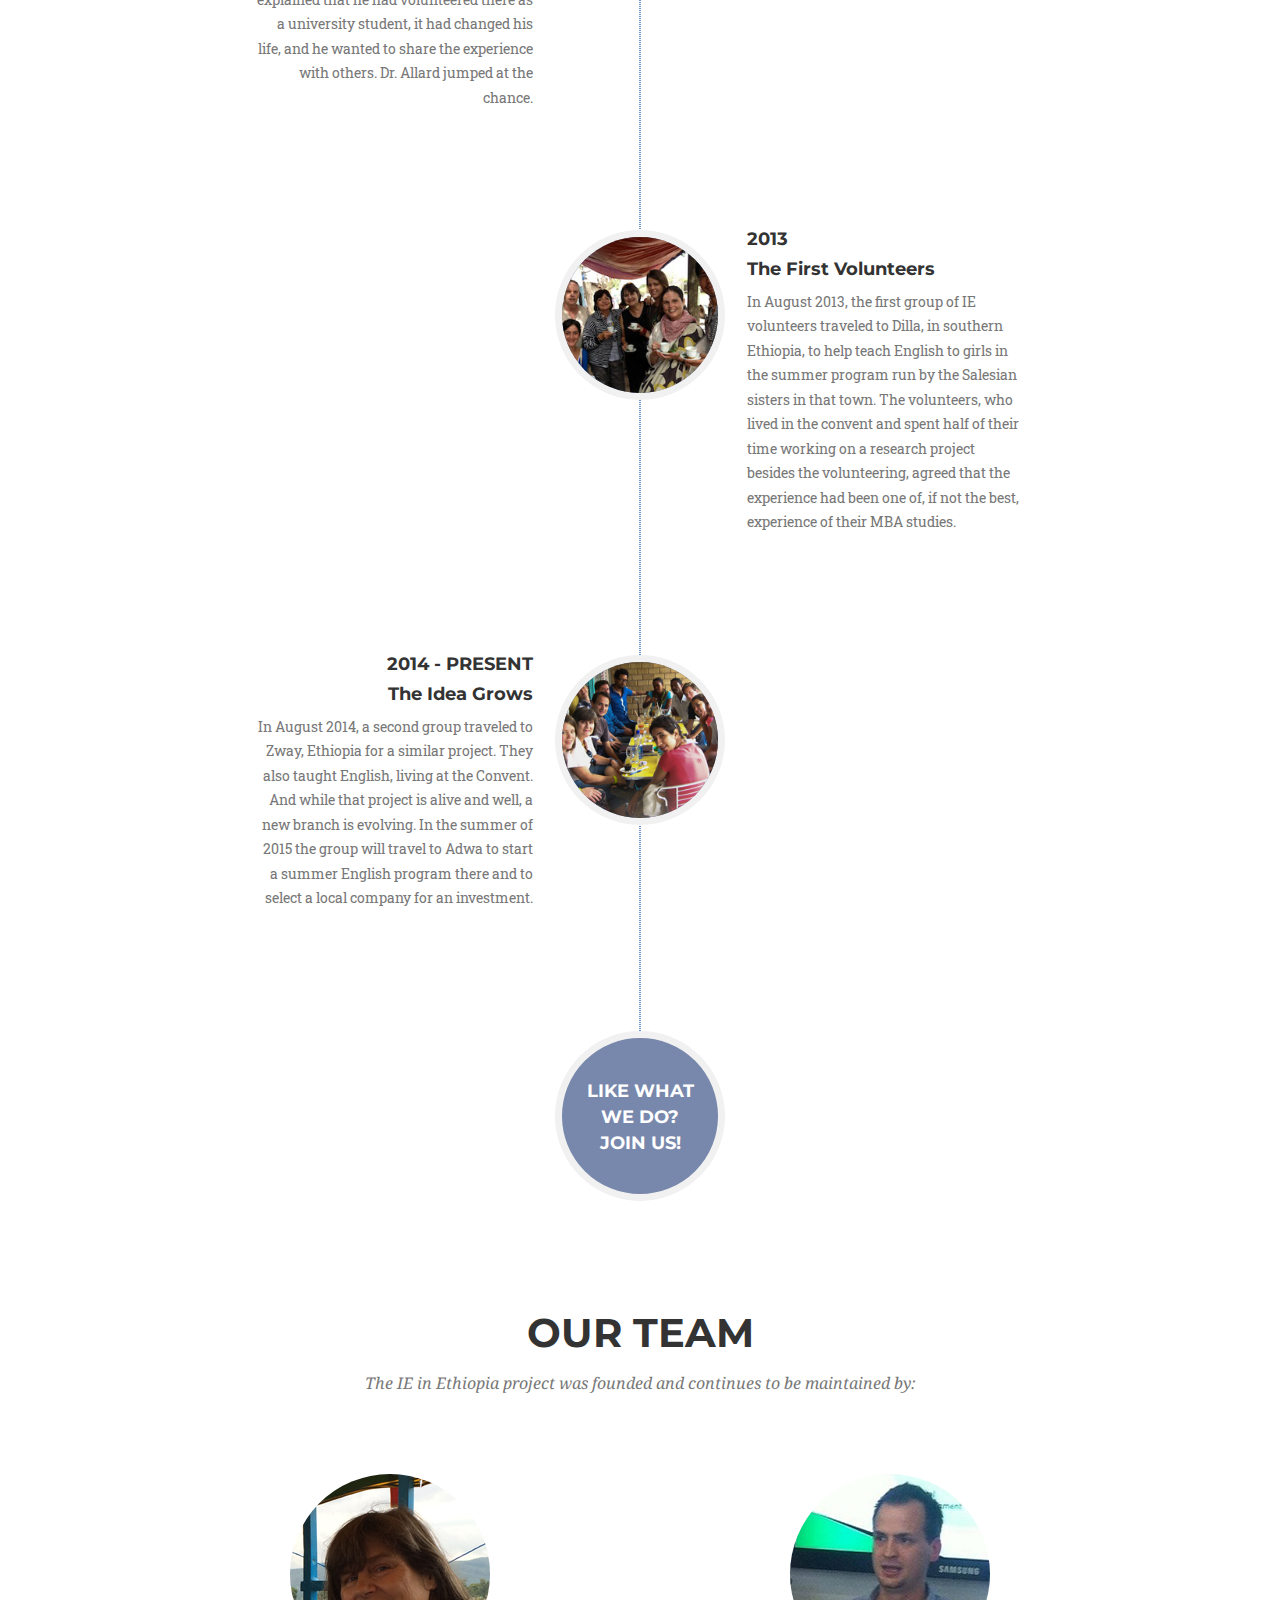
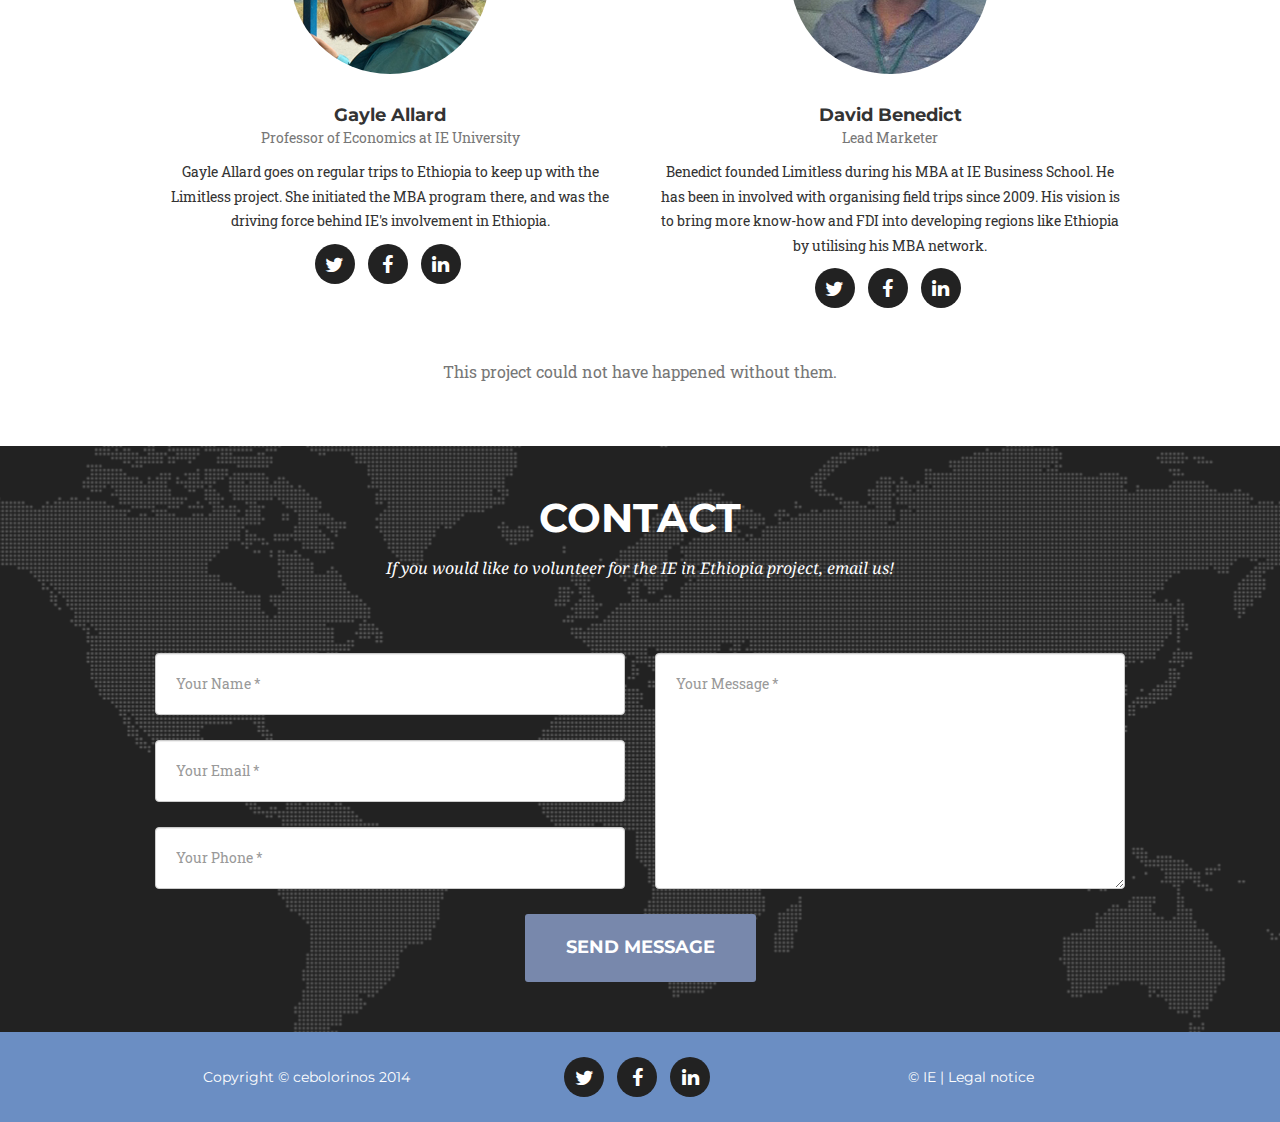
==== commit b3da08e7: "So I fixed the team pics (they were resizing weird on mobile)" ====
--- a/IEinEthiopia/index.html
+++ b/IEinEthiopia/index.html
@@ -103,7 +103,7 @@
             <div class="row">
                 <div class="col-lg-12 text-center">
                     <h2 class="section-heading">What We Do</h2>
-                    <h3 class="section-subheading text-muted">Lorem ipsum dolor sit amet consectetur.</h3>
+                    <h3 class="section-subheading text-muted">So what is IE doing in Ethiopia?</h3>
                 </div>
             </div>
 
@@ -113,17 +113,13 @@
                         <ol class="carousel-indicators">
                             <li data-target="#myCarousel" data-slide-to="0" class="active"></li>
                             <li data-target="#myCarousel" data-slide-to="1" class=""></li>
-                            <li data-target="#myCarousel" data-slide-to="2" class=""></li>
                         </ol>
                         <div class="carousel-inner">
                             <div class="item active">
-                                <iframe src="http://www.youtube.com/embed/-w-58hQ9dLk?controls=0" allowfullscreen="" class="videoframe"></iframe>
+                                <iframe class="videoframe" src="https://www.youtube.com/embed/aAgEp3VVcz0?rel=0" frameborder="0" allowfullscreen></iframe>
                             </div>
                             <div class="item">
-                                <iframe src="http://www.youtube.com/embed/SEBLt6Kd9EY?controls=0" allowfullscreen="" class="videoframe"></iframe>
-                            </div>
-                            <div class="item">
-                                <iframe src="http://www.youtube.com/embed/IkTw7J-hGmg?controls=0" allowfullscreen="" class="videoframe"></iframe>
+                                <iframe class="videoframe" src="https://www.youtube.com/embed/u6IIC7mbu6M?rel=0" frameborder="0" allowfullscreen></iframe>
                             </div>
                         </div>
                         <a class="left carousel-control videoframecontrols" href="#carousel-example-generic" data-slide="prev">
@@ -309,7 +305,7 @@
             <div class="row">
                 <div class="col-lg-12 text-center">
                     <h2 class="section-heading">Our Story</h2>
-                    <h3 class="section-subheading text-muted">Lorem ipsum dolor sit amet consectetur.</h3>
+                    <h3 class="section-subheading text-muted">How IE in Ethiopia went from an idea to a reality.</h3>
                 </div>
             </div>
             <div class="row">
@@ -379,23 +375,23 @@
                 </div>
             </div>
             <div class="row">
-                <div class="col-sm-4 col-team">
+                <div class="col-sm-6 col-team">
                     <div class="team-member">
                         <img src="img/team/1.jpg" class="img-responsive img-circle" alt="">
                         <h4>Gayle Allard</h4>
                         <p class="text-muted">Professor of Economics at IE University</p>
-                        <p class="text-muted">
+                        <p>Gayle Allard goes on regular trips to Ethiopia to keep up with the Limitless project. She initiated the MBA program there, and was the driving force behind IE's involvement in Ethiopia.</p>
                         <ul class="list-inline social-buttons">
                             <li><a href="#"><i class="fa fa-twitter"></i></a>
                             </li>
-                            <li><a href="#"><i class="fa fa-facebook"></i></a>
+                            <li><a href="https://www.facebook.com/gayle.j.allard"><i class="fa fa-facebook"></i></a>
                             </li>
-                            <li><a href="#"><i class="fa fa-linkedin"></i></a>
+                            <li><a href="http://es.linkedin.com/pub/gayle-allard/0/381/547"><i class="fa fa-linkedin"></i></a>
                             </li>
                         </ul>
                     </div>
                 </div>
-                <div class="col-sm-4 col-team">
+                <div class="col-sm-6 col-team">
                     <div class="team-member">
                         <img src="img/team/2.jpg" class="img-responsive img-circle" alt="">
                         <h4>David Benedict</h4>
--- a/IEinEthiopia/css/agency.css
+++ b/IEinEthiopia/css/agency.css
@@ -99,9 +99,15 @@
 .container{
     max-width: 1000px;
 }
-
+@media(max-width:767){
 .col-team {
 width: 50%;
+}
+}
+@media(max-width:767){
+.col-team {
+width: 100%;
+}
 }
 
 .bg-darkest-gray {
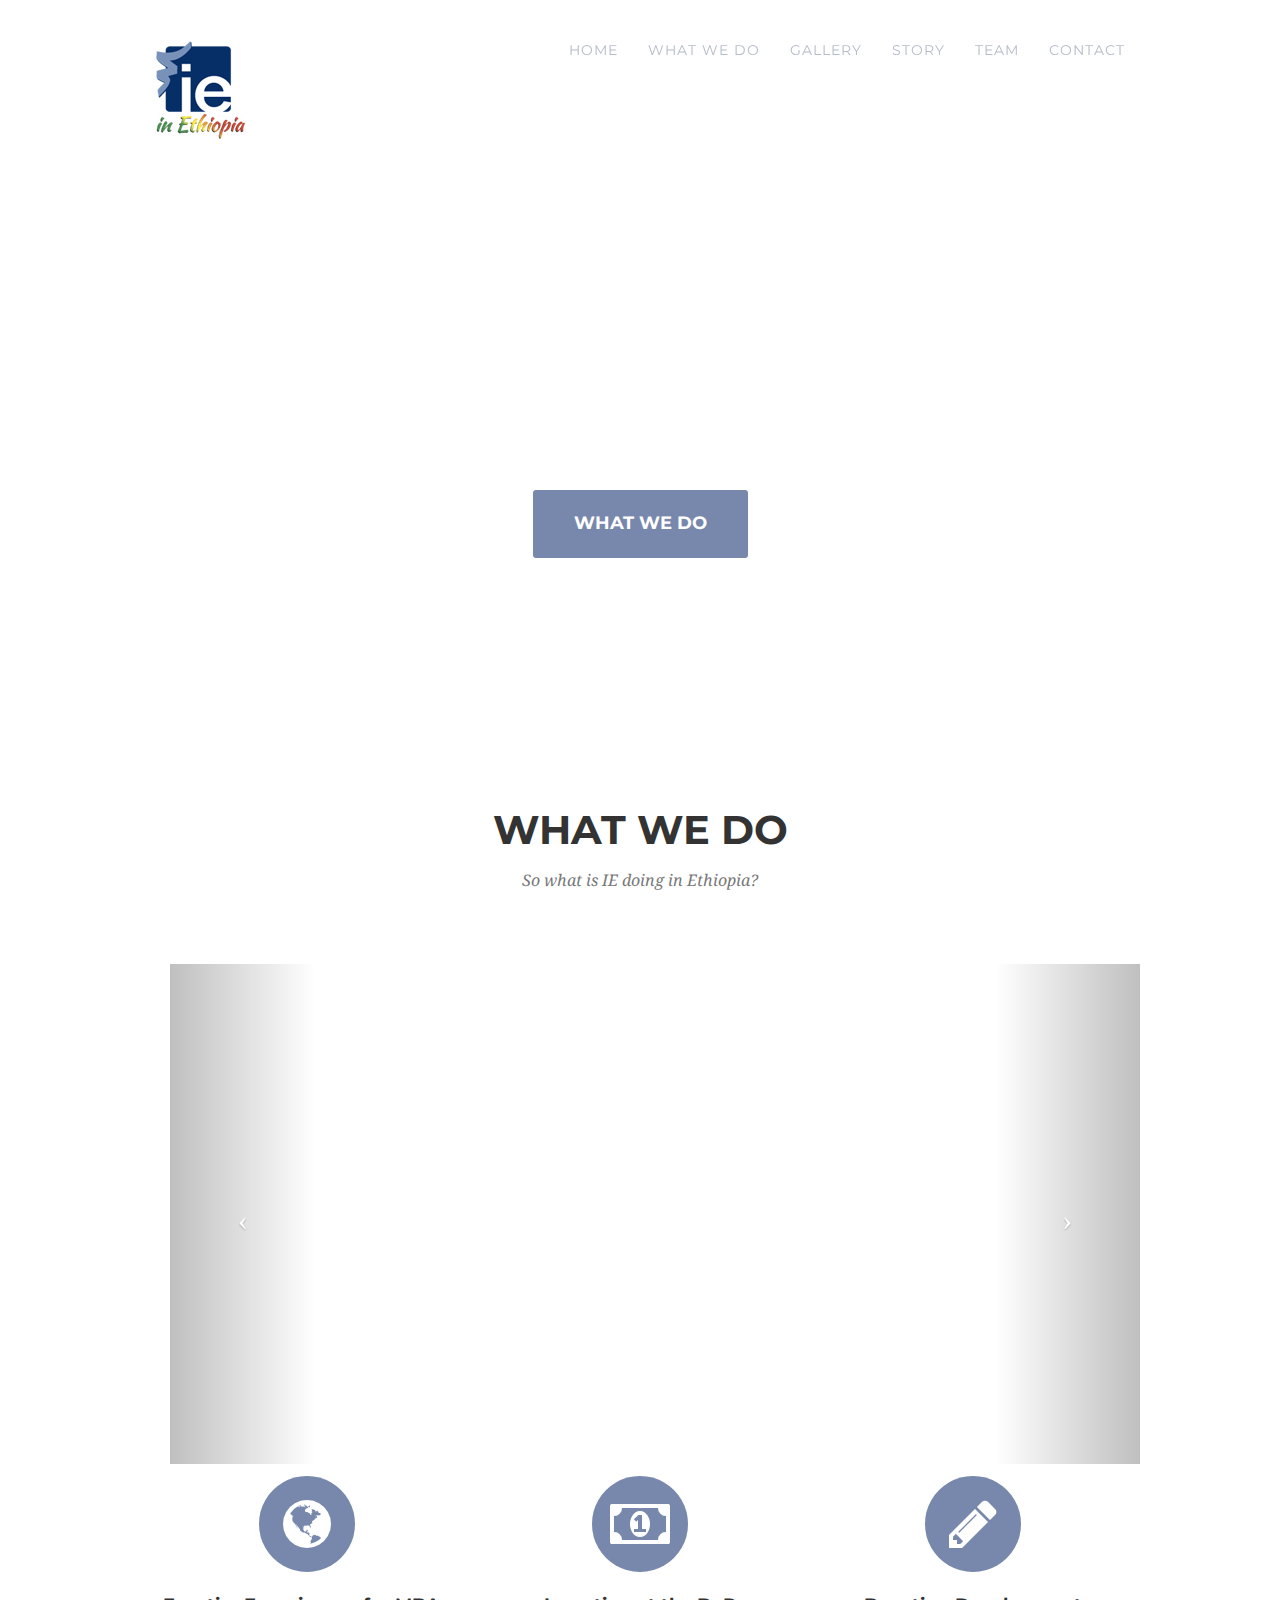
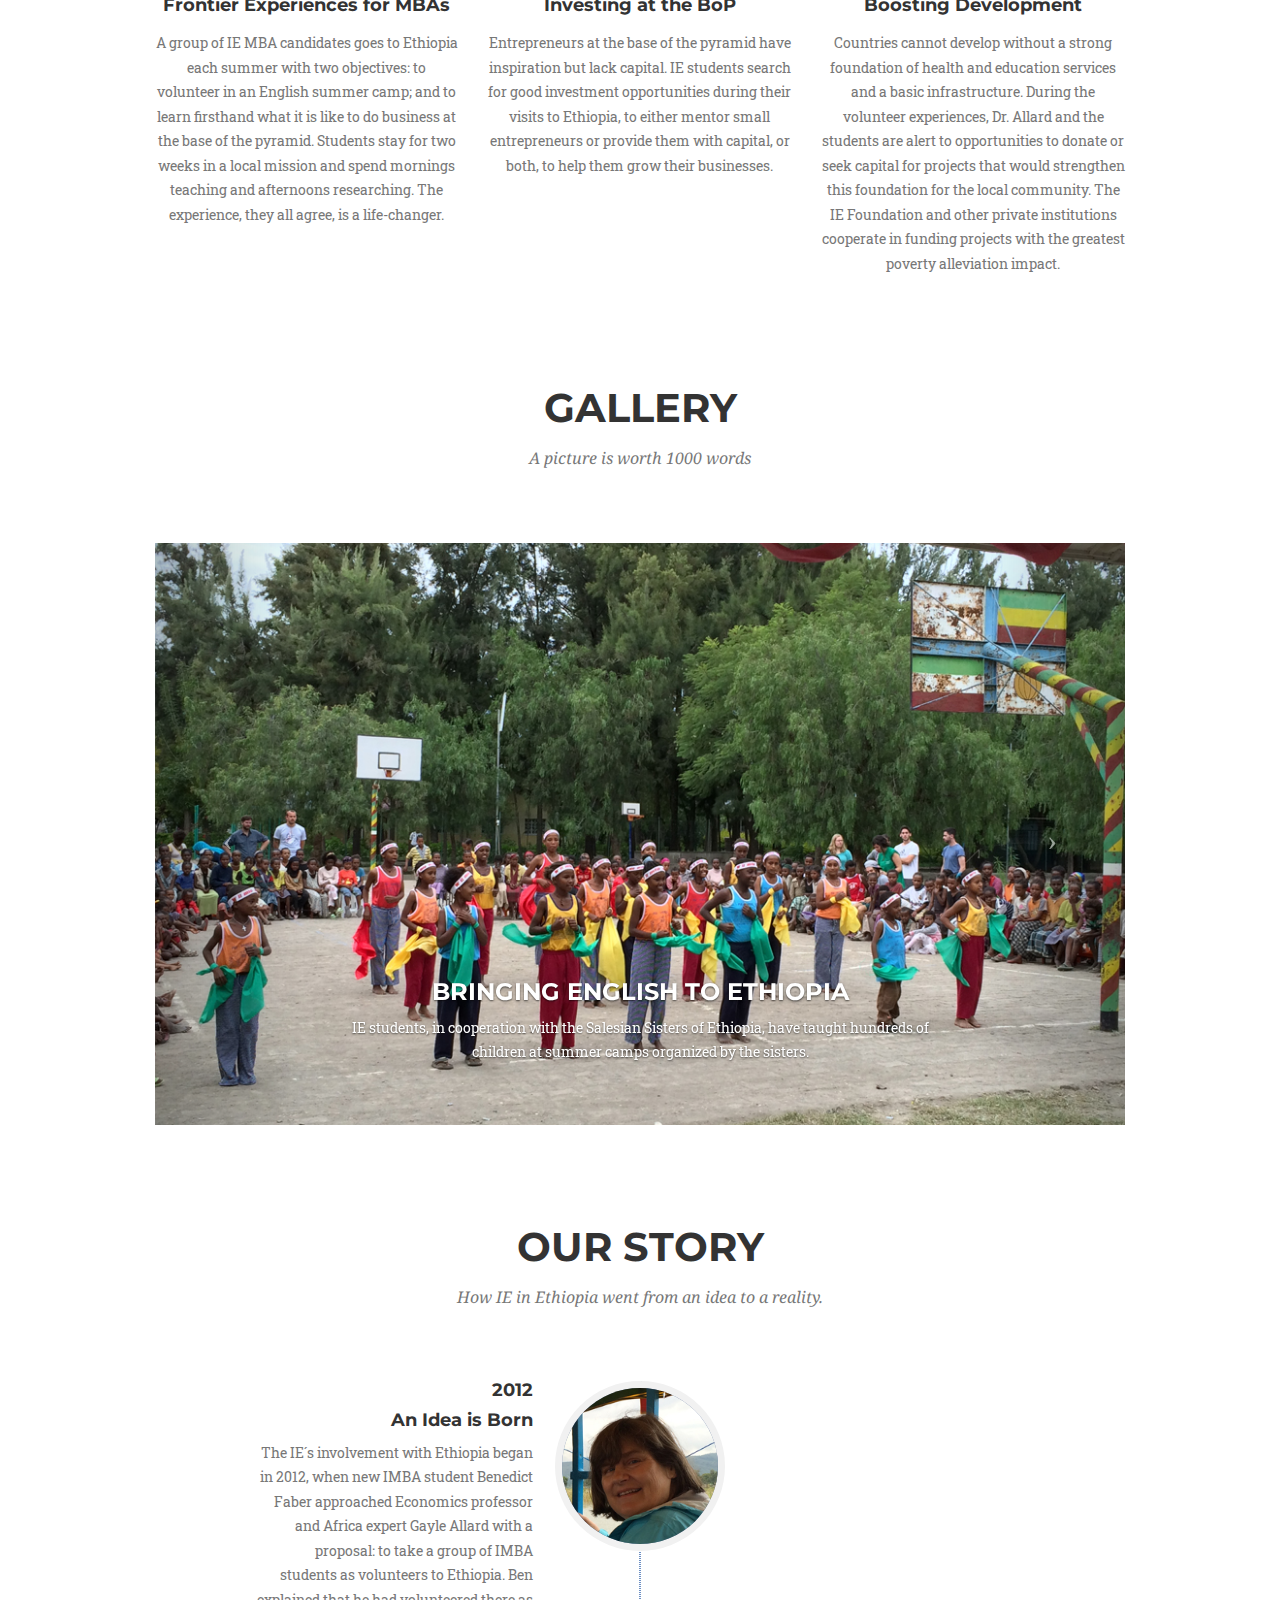
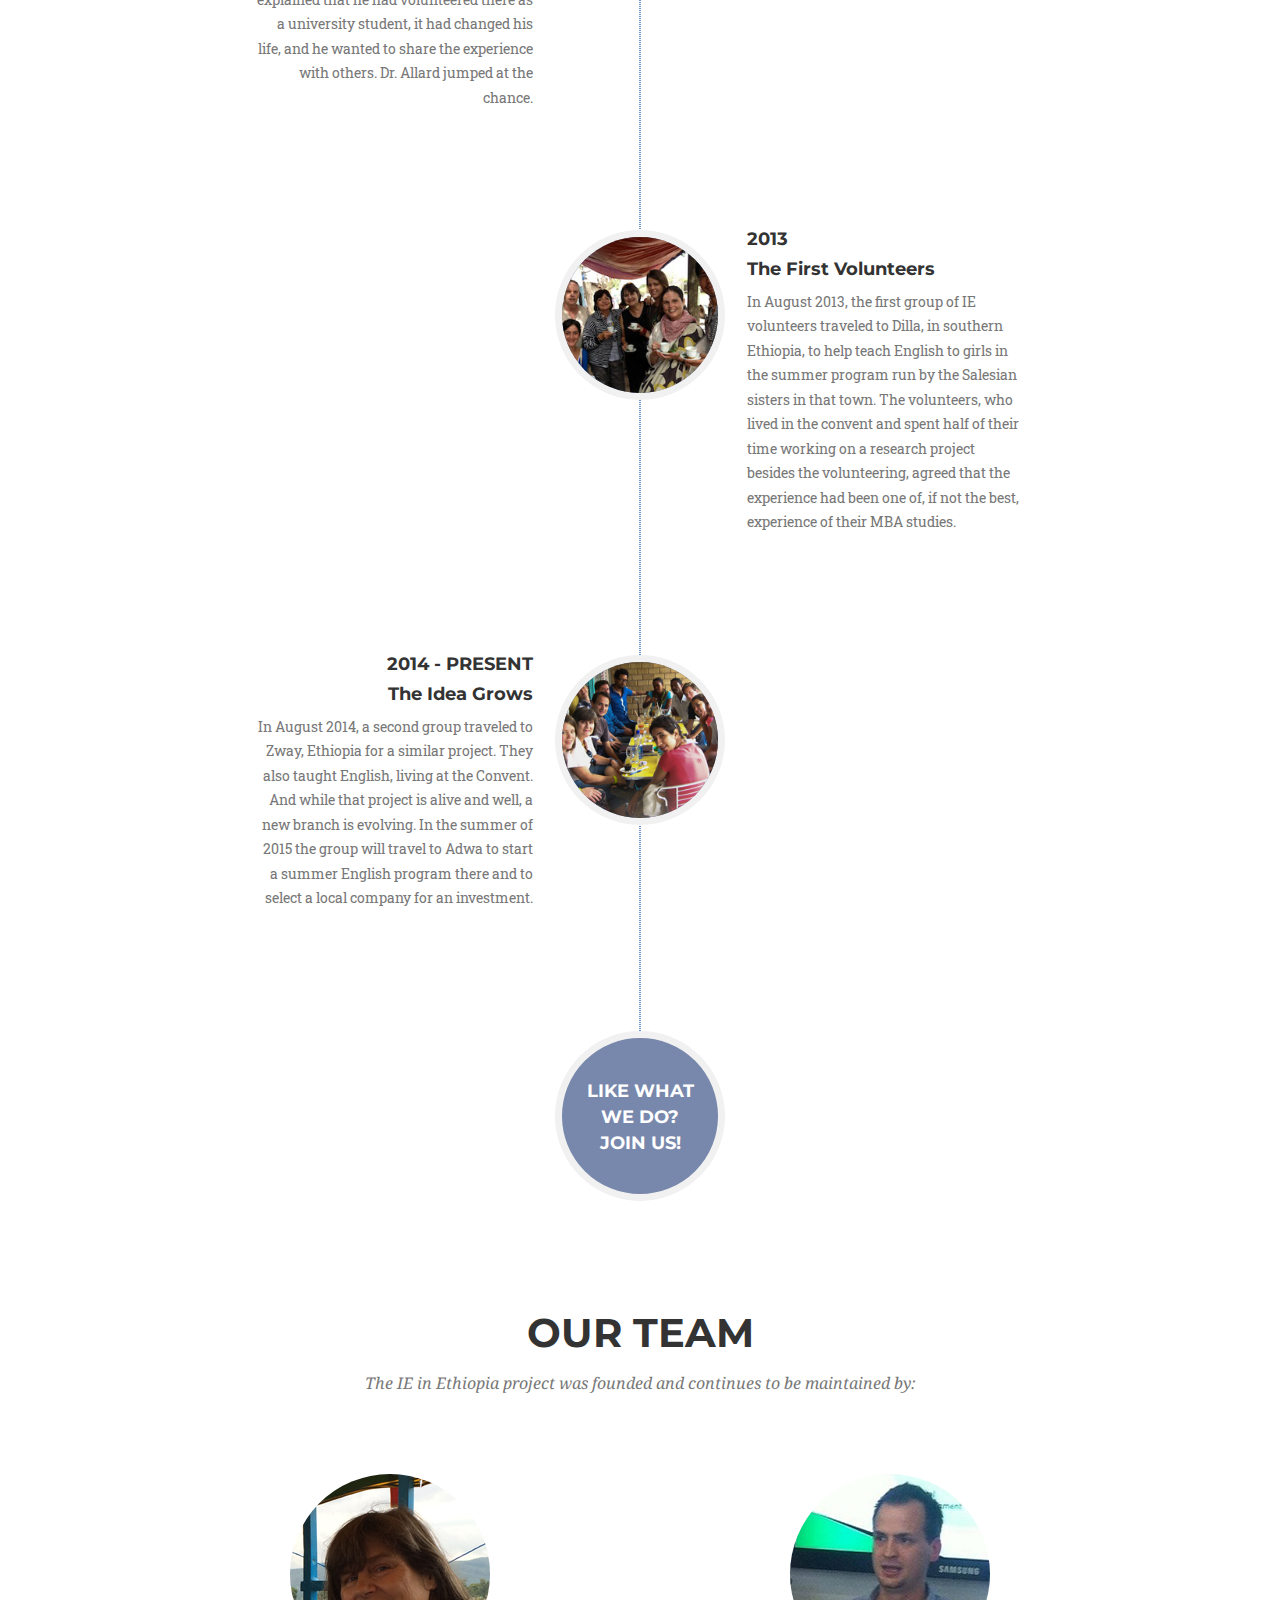
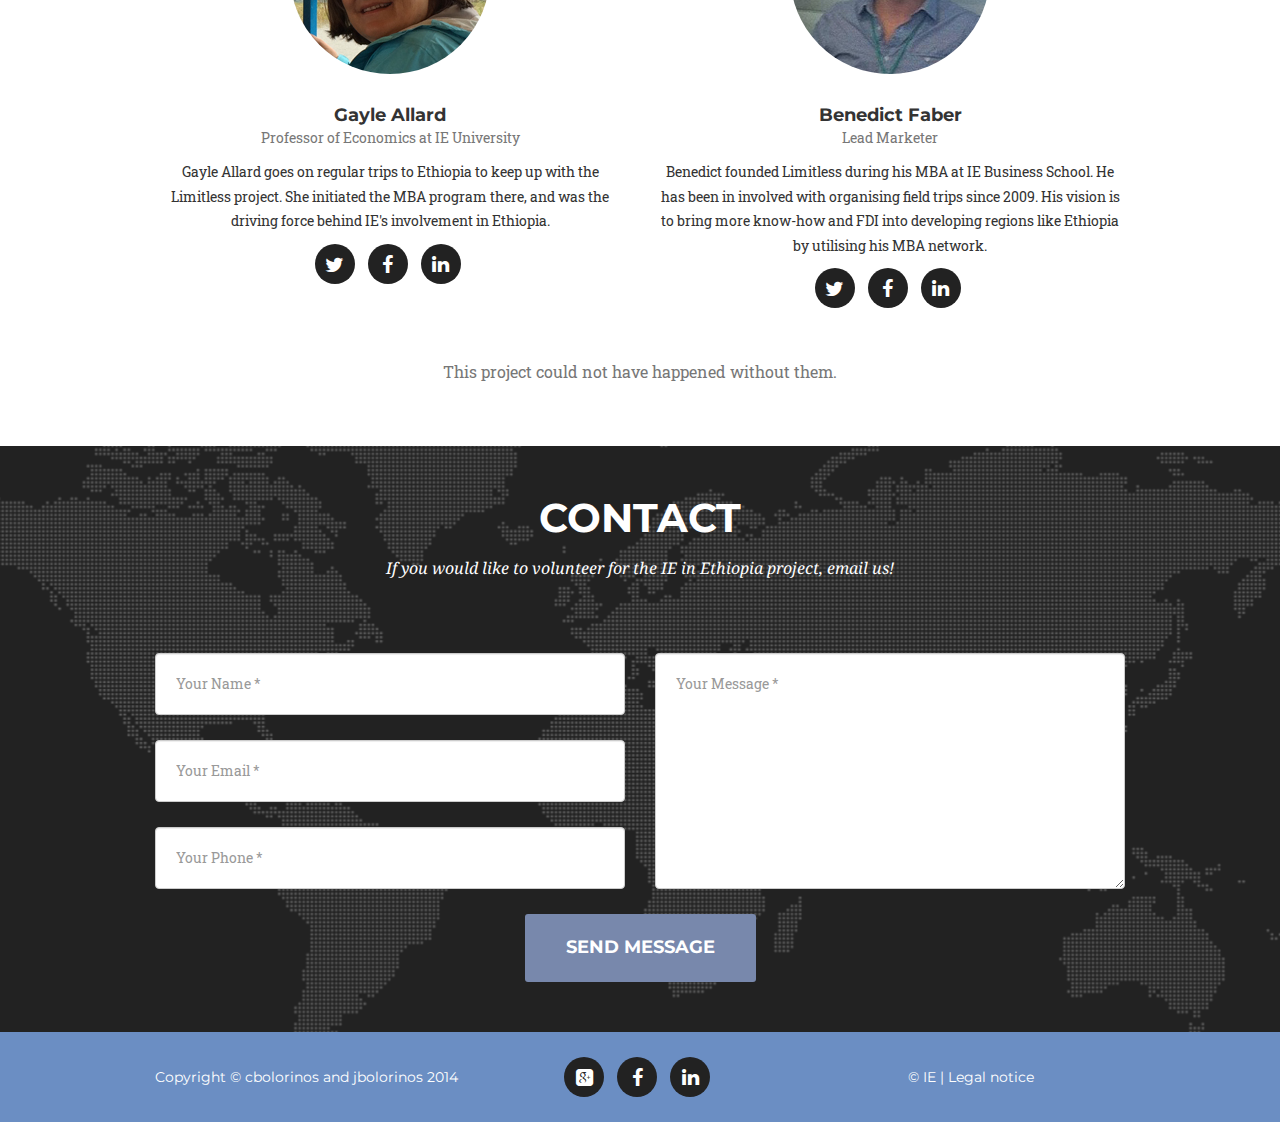
==== commit 40dd07b6: "all the social media buttons are working now." ====
--- a/IEinEthiopia/index.html
+++ b/IEinEthiopia/index.html
@@ -382,7 +382,7 @@
                         <p class="text-muted">Professor of Economics at IE University</p>
                         <p>Gayle Allard goes on regular trips to Ethiopia to keep up with the Limitless project. She initiated the MBA program there, and was the driving force behind IE's involvement in Ethiopia.</p>
                         <ul class="list-inline social-buttons">
-                            <li><a href="#"><i class="fa fa-twitter"></i></a>
+                            <li><a href="https://twitter.com/gayleallard"><i class="fa fa-twitter"></i></a>
                             </li>
                             <li><a href="https://www.facebook.com/gayle.j.allard"><i class="fa fa-facebook"></i></a>
                             </li>
@@ -394,15 +394,15 @@
                 <div class="col-sm-6 col-team">
                     <div class="team-member">
                         <img src="img/team/2.jpg" class="img-responsive img-circle" alt="">
-                        <h4>David Benedict</h4>
+                        <h4>Benedict Faber</h4>
                         <p class="text-muted">Lead Marketer</p>
                         <p>Benedict founded Limitless during his MBA at IE Business School. He has been in involved with organising field trips since 2009. His vision is to bring more know-how and FDI into developing regions like Ethiopia by utilising his MBA network.</p>
                         <ul class="list-inline social-buttons">
-                            <li><a href="#"><i class="fa fa-twitter"></i></a>
+                            <li><a href="https://twitter.com/benedictfaber"><i class="fa fa-twitter"></i></a>
                             </li>
-                            <li><a href="#"><i class="fa fa-facebook"></i></a>
+                            <li><a href="https://www.facebook.com/benedict.faber?fref=ts"><i class="fa fa-facebook"></i></a>
                             </li>
-                            <li><a href="#"><i class="fa fa-linkedin"></i></a>
+                            <li><a href="https://www.linkedin.com/pub/benedict-c-faber/4/913/306"><i class="fa fa-linkedin"></i></a>
                             </li>
                         </ul>
                     </div>
@@ -464,15 +464,15 @@
         <div class="container">
             <div class="row">
                 <div class="col-md-4">
-                    <span class="copyright">Copyright &copy; <a href="cebolorinos.com">cebolorinos</a> 2014</span>
+                    <span class="copyright">Copyright &copy; <a href="cbolorinos.com">cbolorinos</a> and <a href="jbolorinos.com">jbolorinos</a> 2014</span>
                 </div>
                 <div class="col-md-4">
                     <ul class="list-inline social-buttons">
-                        <li><a href="#"><i class="fa fa-twitter"></i></a>
-                        </li>
-                        <li><a href="#"><i class="fa fa-facebook"></i></a>
-                        </li>
-                        <li><a href="#"><i class="fa fa-linkedin"></i></a>
+                        <li><a href="https://plus.google.com/100344996878783540160"><i class="fa fa-google-plus-square"></i></a>
+                        </li>
+                        <li><a href="https://www.facebook.com/groups/682235085179438/?fref=nf"><i class="fa fa-facebook"></i></a>
+                        </li>
+                        <li><a href="https://www.linkedin.com/groups/IE-in-Ethiopia-8265372?home=&gid=8265372&trk=anet_ug_hm"><i class="fa fa-linkedin"></i></a>
                         </li>
                     </ul>
                 </div>
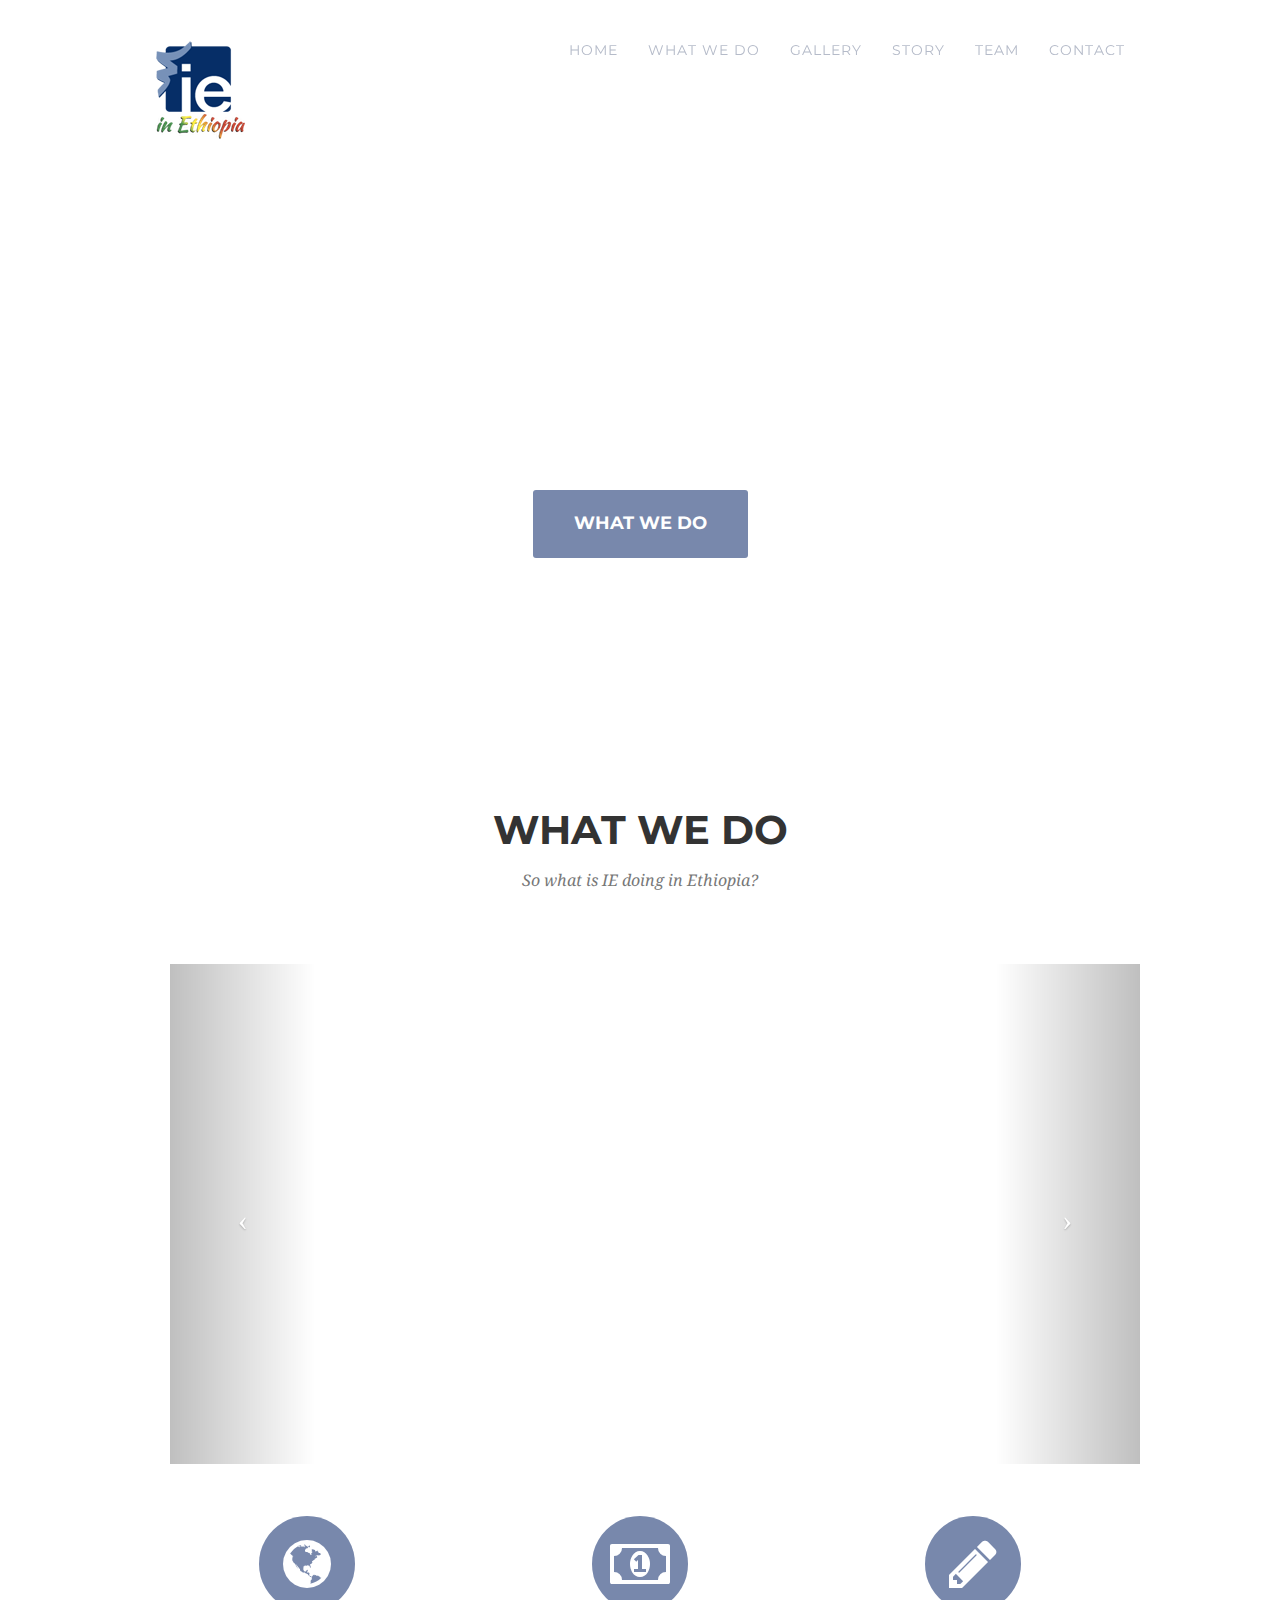
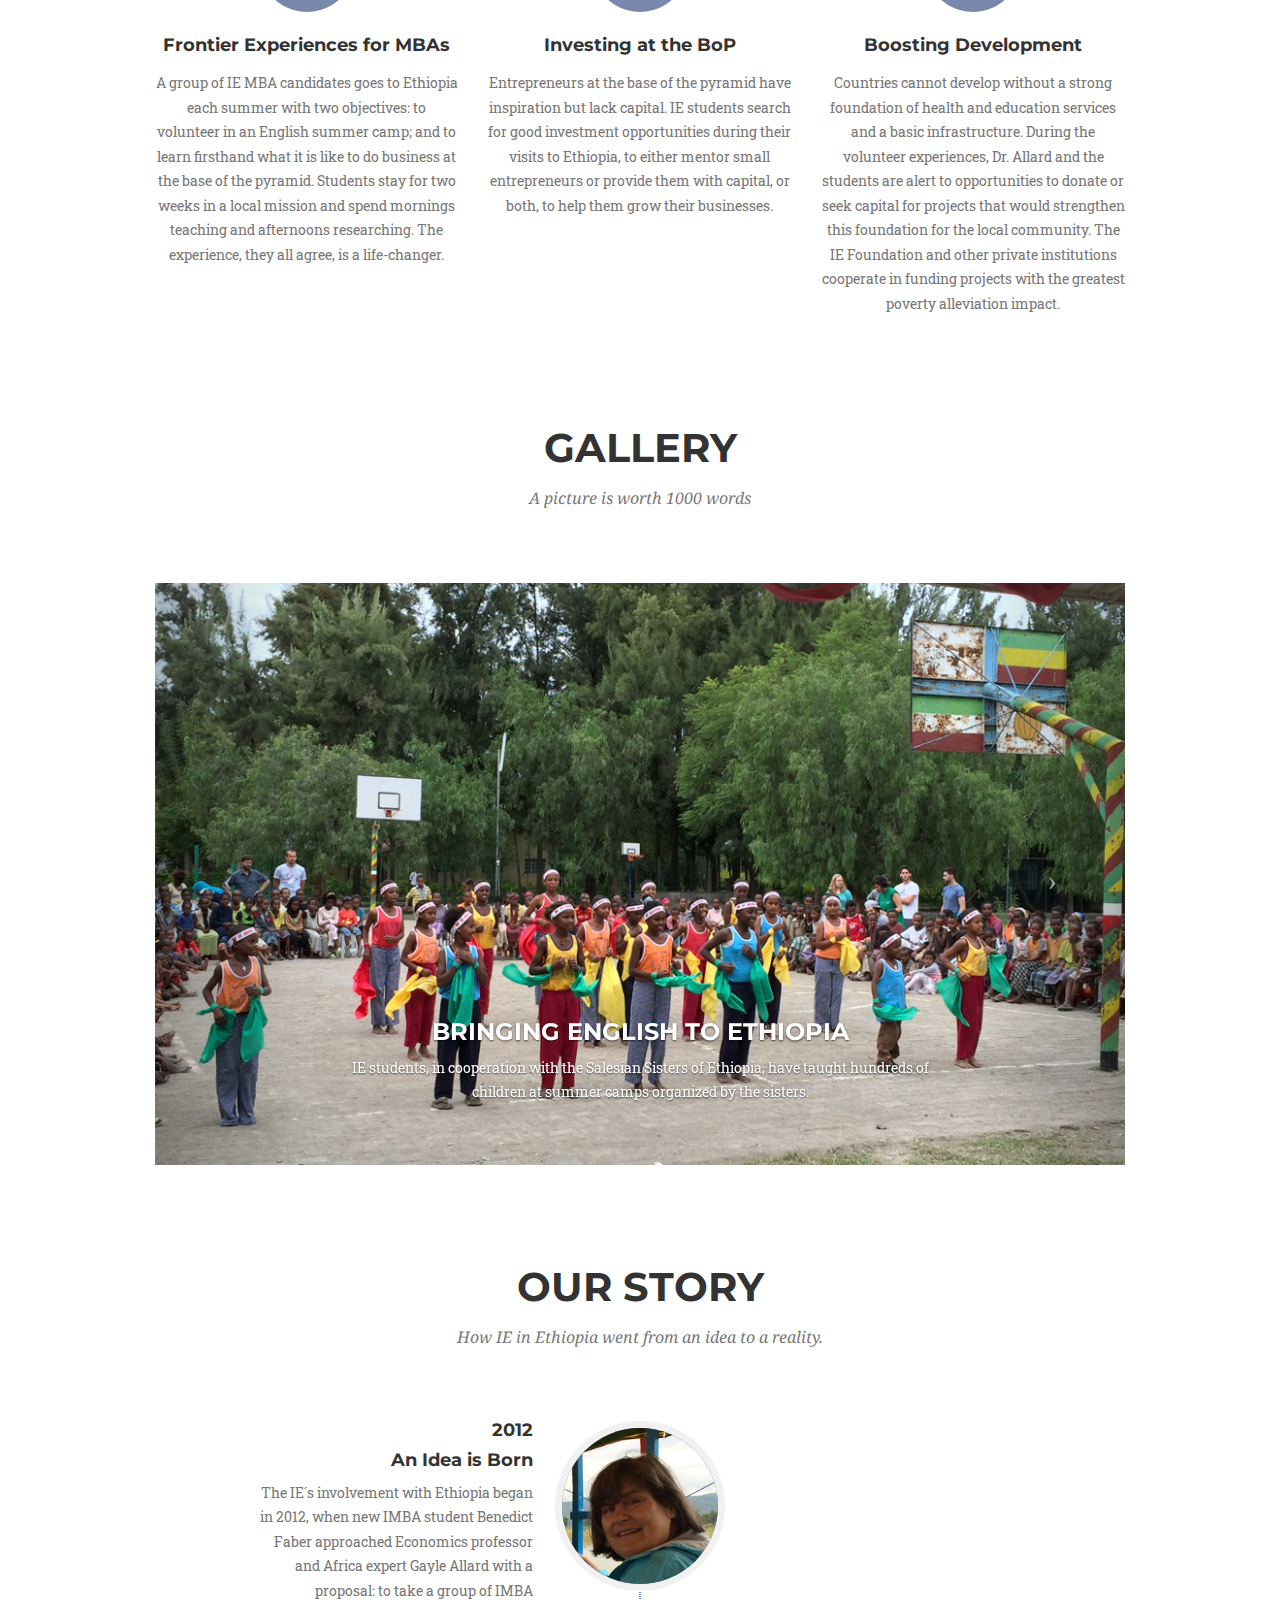
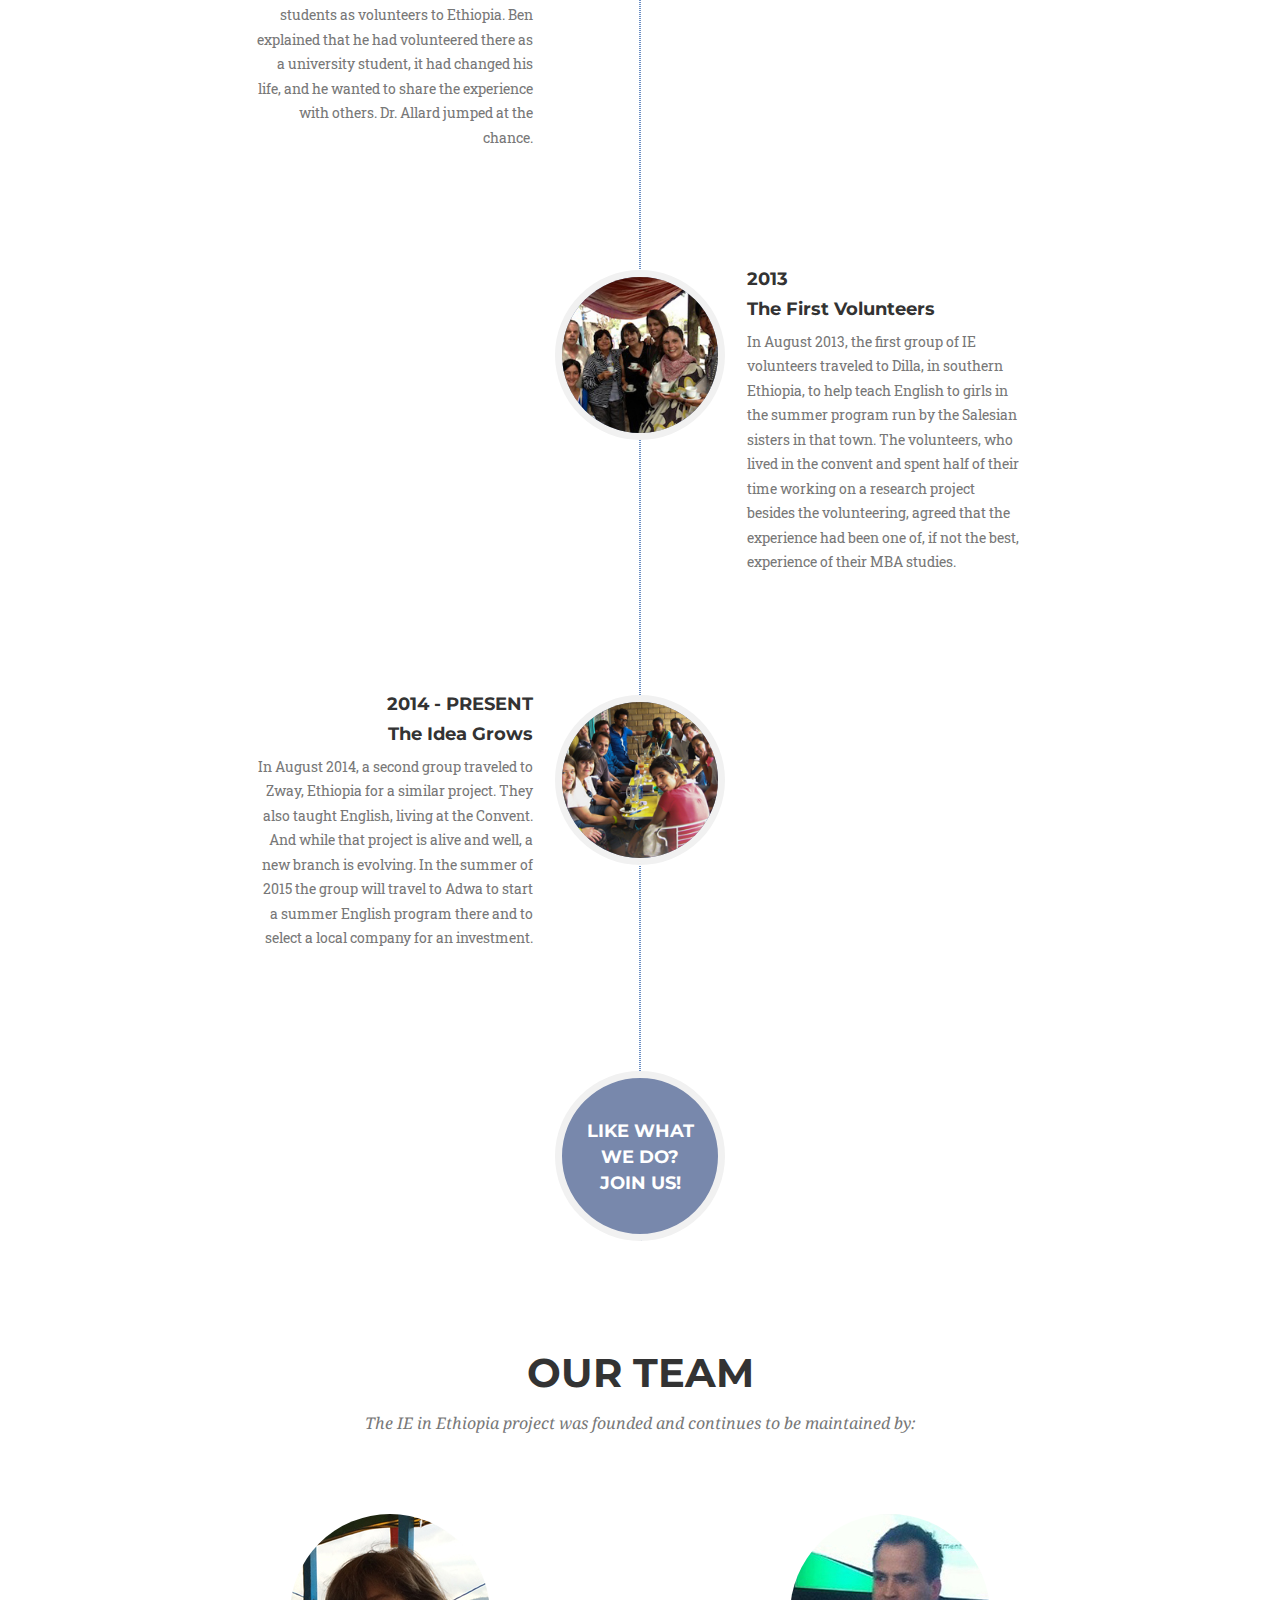
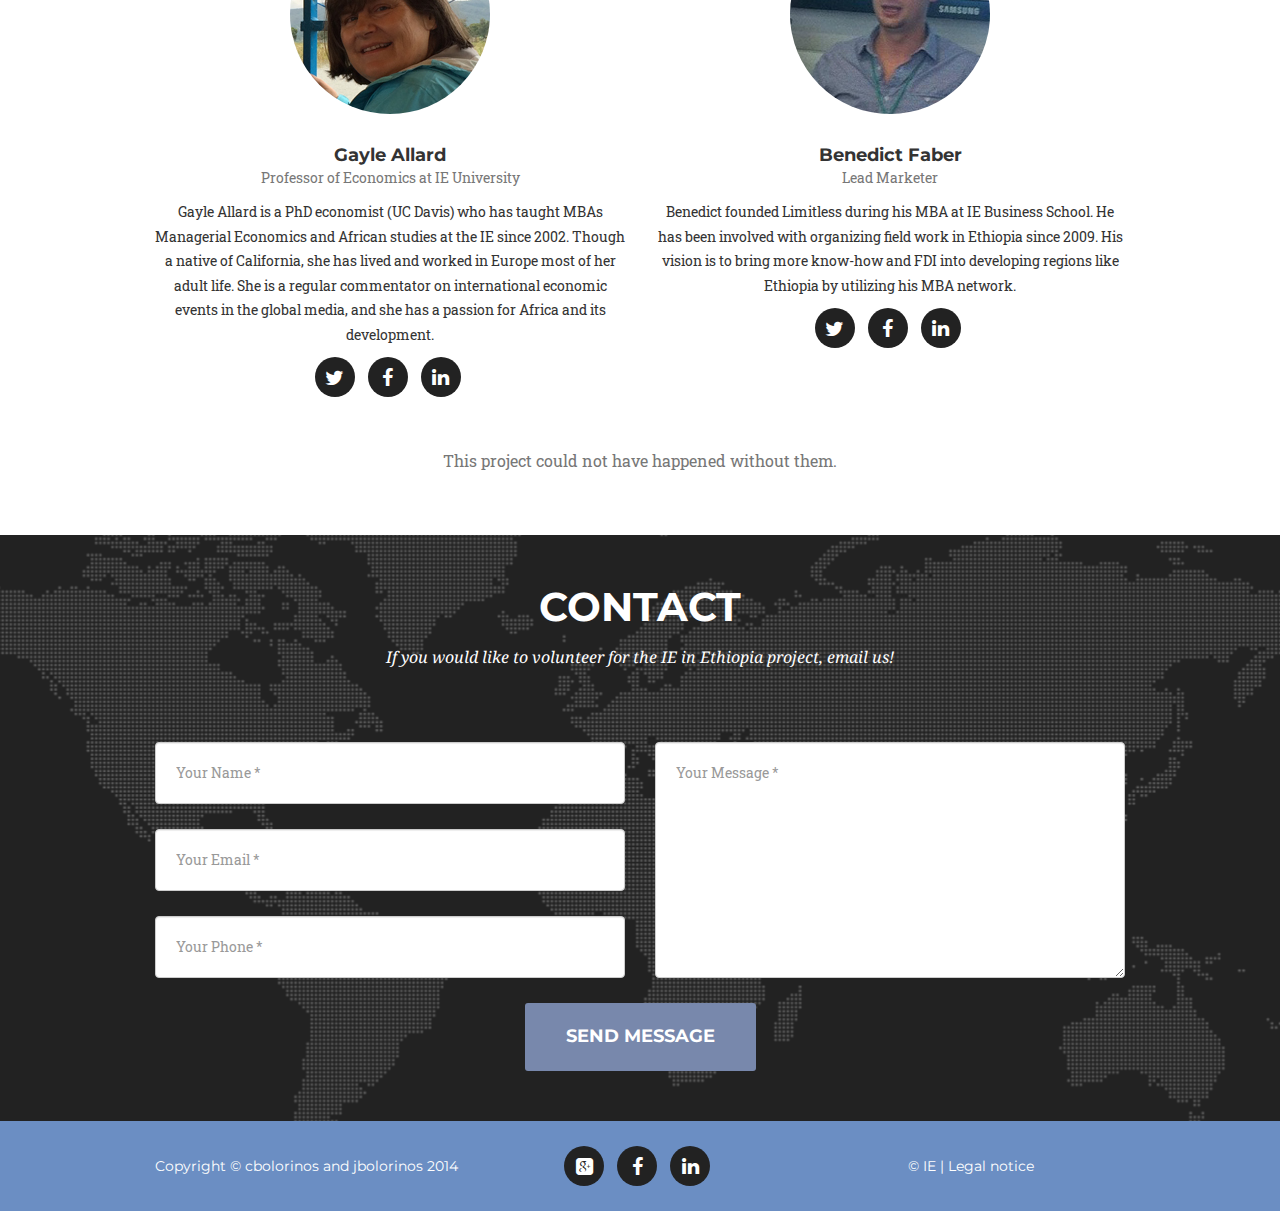
==== commit 7cff28c6: "Fixed a few typos. I think it's ready to roll" ====
--- a/IEinEthiopia/index.html
+++ b/IEinEthiopia/index.html
@@ -131,6 +131,7 @@
                     </div>
                     </div>
                 </div>
+                <br><br>
 
             
             <div class="row text-center">
@@ -380,7 +381,9 @@
                         <img src="img/team/1.jpg" class="img-responsive img-circle" alt="">
                         <h4>Gayle Allard</h4>
                         <p class="text-muted">Professor of Economics at IE University</p>
-                        <p>Gayle Allard goes on regular trips to Ethiopia to keep up with the Limitless project. She initiated the MBA program there, and was the driving force behind IE's involvement in Ethiopia.</p>
+                        <p>
+                            Gayle Allard is a PhD economist (UC Davis) who has taught MBAs Managerial Economics and African studies at the IE since 2002. Though a native of California, she has lived and worked in Europe most of her adult life.  She is a regular commentator on international economic events in the global media, and she has a passion for Africa and its development.
+                        </p>
                         <ul class="list-inline social-buttons">
                             <li><a href="https://twitter.com/gayleallard"><i class="fa fa-twitter"></i></a>
                             </li>
@@ -396,7 +399,7 @@
                         <img src="img/team/2.jpg" class="img-responsive img-circle" alt="">
                         <h4>Benedict Faber</h4>
                         <p class="text-muted">Lead Marketer</p>
-                        <p>Benedict founded Limitless during his MBA at IE Business School. He has been in involved with organising field trips since 2009. His vision is to bring more know-how and FDI into developing regions like Ethiopia by utilising his MBA network.</p>
+                        <p>Benedict founded Limitless during his MBA at IE Business School. He has been involved with organizing field work in Ethiopia since 2009. His vision is to bring more know-how and FDI into developing regions like Ethiopia by utilizing his MBA network.</p>
                         <ul class="list-inline social-buttons">
                             <li><a href="https://twitter.com/benedictfaber"><i class="fa fa-twitter"></i></a>
                             </li>
